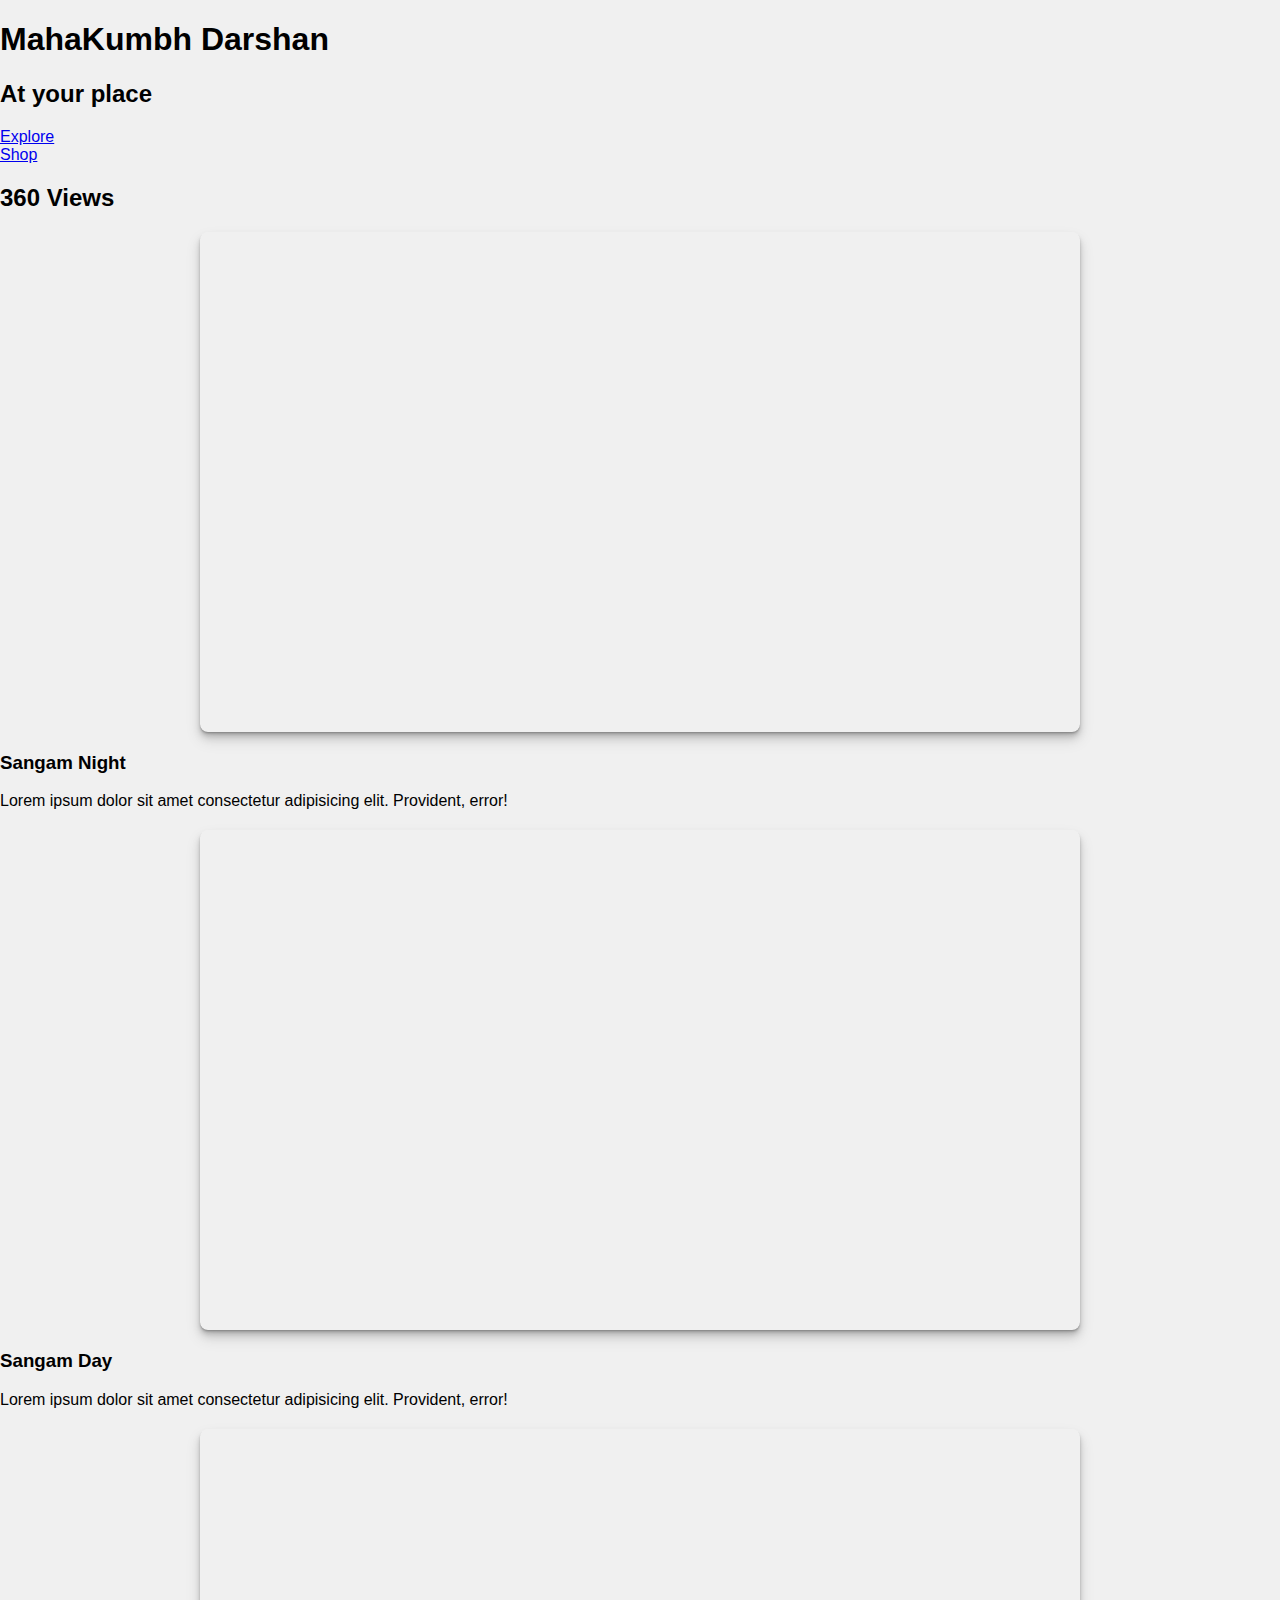
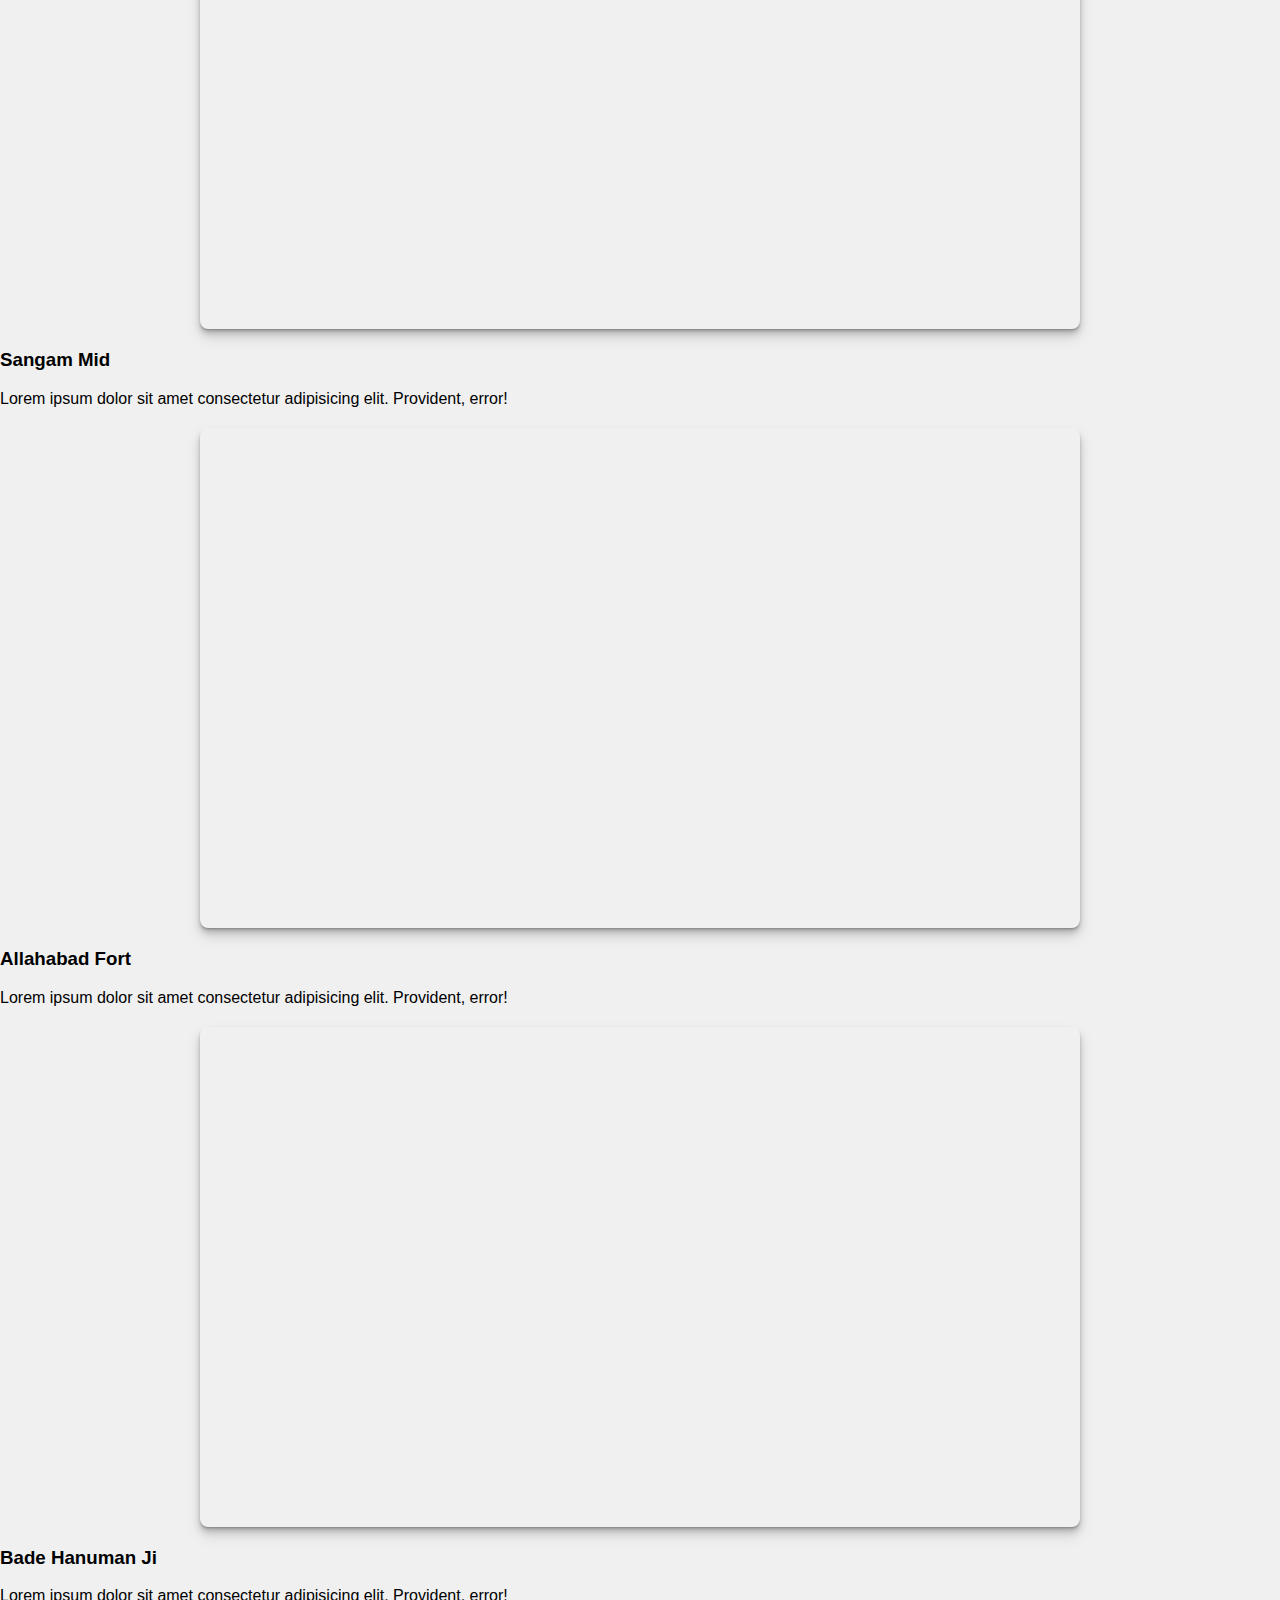
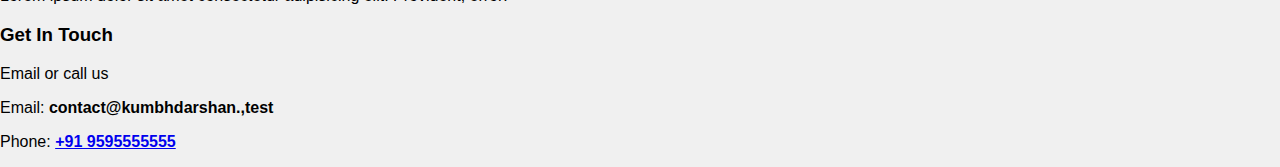
==== index.html @ 9cf2ee34 "Add files via upload" ====
<!DOCTYPE html>
<html lang="en">
<head>
    <meta charset="UTF-8">
    <meta name="viewport" content="width=device-width,
    initial-scale=1.0">
    <meta http-equiv="X-UA-Compatible" content="ie=edge">
    <link rel="stylesheet" href="style.css">
    <title>MahaKumbh 2025</title>
</head>

<body>
    <main>
        <!--Landing Area-->
        <div id="landing">
            <div id="landing-text">
                <div id="landing-text-inner">
                    <h1>MahaKumbh Darshan</h1>
                    <h2>At your place</h2>
                    <a href="#images" class="btn" id="view-work">
                        Explore
                    </a>
                    <br>
                    <a href="shop.html" class="btn" id="view-work">
                        Shop
                    </a>
                </div>
            </div>
            <div id="landing-image"></div>
        </div>
        <div id="images">
            <div id="header">
                <h2>360 Views</h2>
            </div>
            <iframe width="90%" height="500px" allowFullScreen="true" allow="accelerometer; magnetometer; gyroscope" style="display:block; margin:20px auto; border:0 none; max-width:880px;border-radius:8px; box-shadow: 0 1px 1px rgba(0,0,0,0.11),0 2px 2px rgba(0,0,0,0.11),0 4px 4px rgba(0,0,0,0.11),0 6px 8px rgba(0,0,0,0.11),0 8px 16px rgba(0,0,0,0.11);" src="https://panoraven.com/en/embed/jTrwweQgrR"></iframe>
            <div class="caption">
                <h3>Sangam Night</h3>
                <p>Lorem ipsum dolor sit amet consectetur adipisicing elit. Provident, error!</p>
            </div>
            <iframe width="90%" height="500px" allowFullScreen="true" allow="accelerometer; magnetometer; gyroscope" style="display:block; margin:20px auto; border:0 none; max-width:880px;border-radius:8px; box-shadow: 0 1px 1px rgba(0,0,0,0.11),0 2px 2px rgba(0,0,0,0.11),0 4px 4px rgba(0,0,0,0.11),0 6px 8px rgba(0,0,0,0.11),0 8px 16px rgba(0,0,0,0.11);" src="https://panoraven.com/en/embed/pdoMkIxcBQ"></iframe>
            <div class="caption">
                <h3>Sangam Day</h3>
                <p>Lorem ipsum dolor sit amet consectetur adipisicing elit. Provident, error!</p>
            </div>
            <iframe width="90%" height="500px" allowFullScreen="true" allow="accelerometer; magnetometer; gyroscope" style="display:block; margin:20px auto; border:0 none; max-width:880px;border-radius:8px; box-shadow: 0 1px 1px rgba(0,0,0,0.11),0 2px 2px rgba(0,0,0,0.11),0 4px 4px rgba(0,0,0,0.11),0 6px 8px rgba(0,0,0,0.11),0 8px 16px rgba(0,0,0,0.11);" src="https://panoraven.com/en/embed/nCECe2tk6h"></iframe>
            <div class="caption">
                <h3>Sangam Mid</h3>
                <p>Lorem ipsum dolor sit amet consectetur adipisicing elit. Provident, error!</p>
            </div>
            <iframe width="90%" height="500px" allowFullScreen="true" allow="accelerometer; magnetometer; gyroscope" style="display:block; margin:20px auto; border:0 none; max-width:880px;border-radius:8px; box-shadow: 0 1px 1px rgba(0,0,0,0.11),0 2px 2px rgba(0,0,0,0.11),0 4px 4px rgba(0,0,0,0.11),0 6px 8px rgba(0,0,0,0.11),0 8px 16px rgba(0,0,0,0.11);" src="https://panoraven.com/en/embed/bdlbmNGIVi"></iframe>
            <div class="caption">
                <h3>Allahabad Fort</h3>
                <p>Lorem ipsum dolor sit amet consectetur adipisicing elit. Provident, error!</p>
            </div>
            <iframe width="90%" height="500px" allowFullScreen="true" allow="accelerometer; magnetometer; gyroscope" style="display:block; margin:20px auto; border:0 none; max-width:880px;border-radius:8px; box-shadow: 0 1px 1px rgba(0,0,0,0.11),0 2px 2px rgba(0,0,0,0.11),0 4px 4px rgba(0,0,0,0.11),0 6px 8px rgba(0,0,0,0.11),0 8px 16px rgba(0,0,0,0.11);" src="https://panoraven.com/en/embed/jSOY382DZ3"></iframe>
            <div class="caption">
                <h3>Bade Hanuman Ji</h3>
                <p>Lorem ipsum dolor sit amet consectetur adipisicing elit. Provident, error!</p>
            </div>
        </div>
    </main>

    <footer>
        <h3>Get In Touch</h3>
        <p>Email or call us</p>
        <p>Email: <strong>contact@kumbhdarshan.,test</strong></p>
        <p>Phone:
            <a href="+91 9595555555">
                <strong>+91 9595555555</strong>
            </a>
        </p>
    </footer>

</body>
 
</html>
---- style.css ----
body {
    font-family: Arial, sans-serif;
    margin: 0;
    padding: 0;
    background-color: #f0f0f0;
  }
  
  .signup-container {
    display: flex;
    justify-content: center;
    align-items: center;
    height: 100vh;
  }
  
  .signup-form {
    background-color: #fff;
    padding: 20px;
    border-radius: 8px;
    box-shadow: 0 0 10px rgba(0, 0, 0, 0.1);
    width: 300px;
  }
  
  .signup-form h2 {
    text-align: center;
    margin-bottom: 20px;
  }
  
  .form-group {
    margin-bottom: 15px;
  }
  
  .form-group label {
    display: block;
    font-weight: bold;
  }
  
  .form-group input {
    width: 100%;
    padding: 8px;
    border: 1px solid #ccc;
    border-radius: 4px;
  }
  
  button {
    width: 100%;
    padding: 10px;
    background-color: #007bff;
    color: #fff;
    border: none;
    border-radius: 4px;
    cursor: pointer;
  }
  
  button:hover {
    background-color: #0056b3;
  }
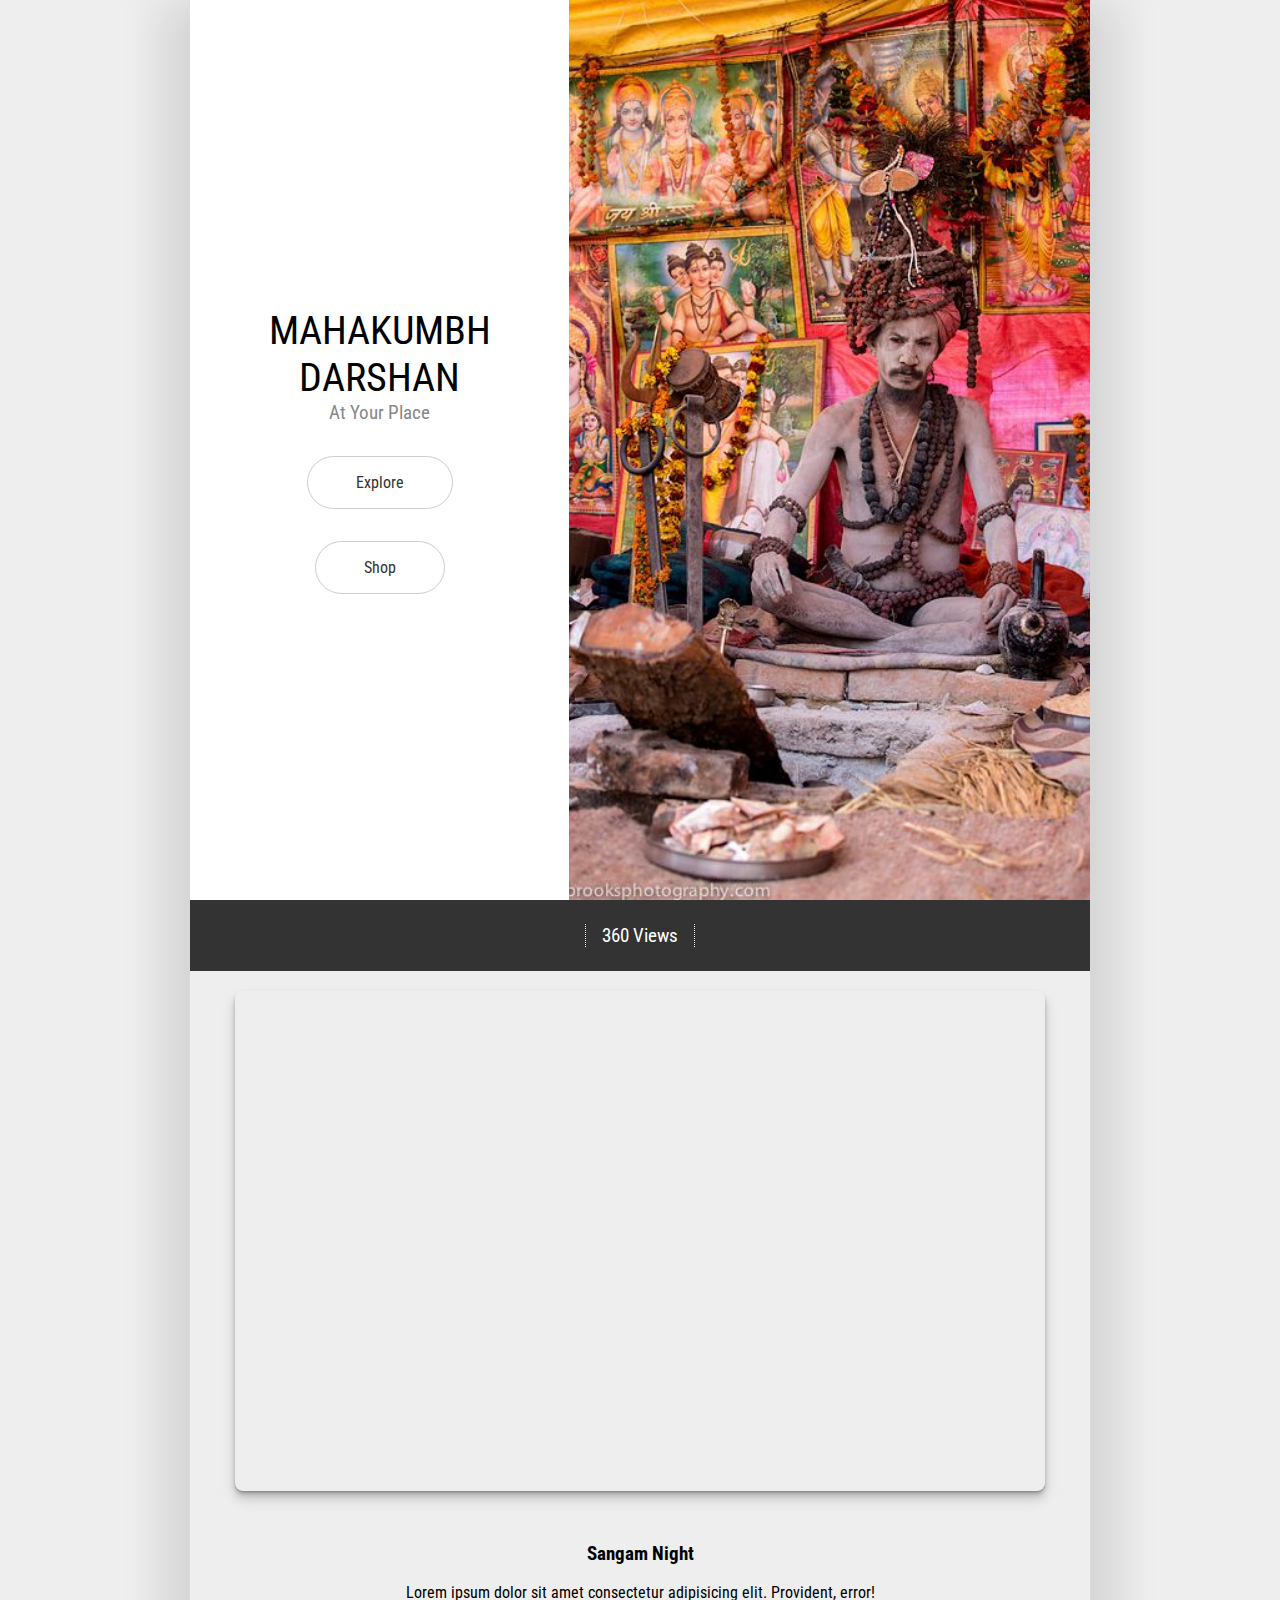
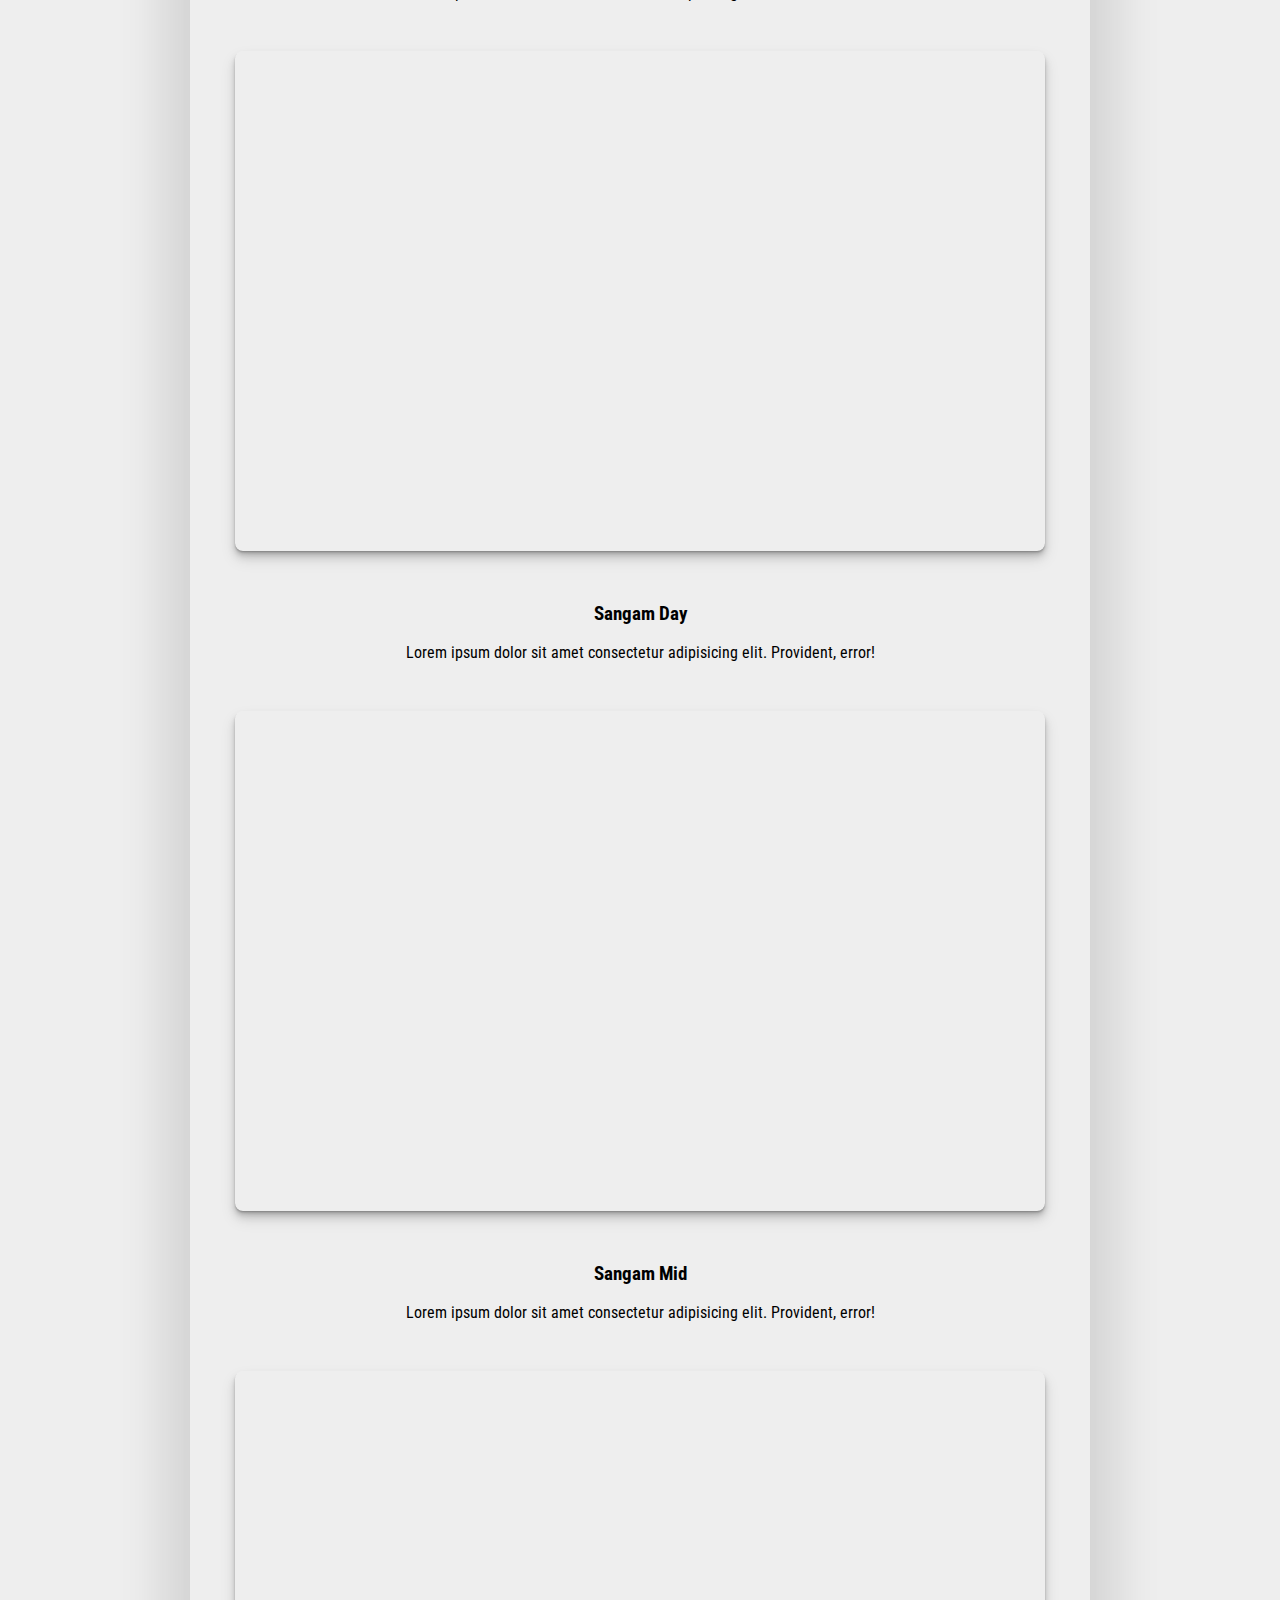
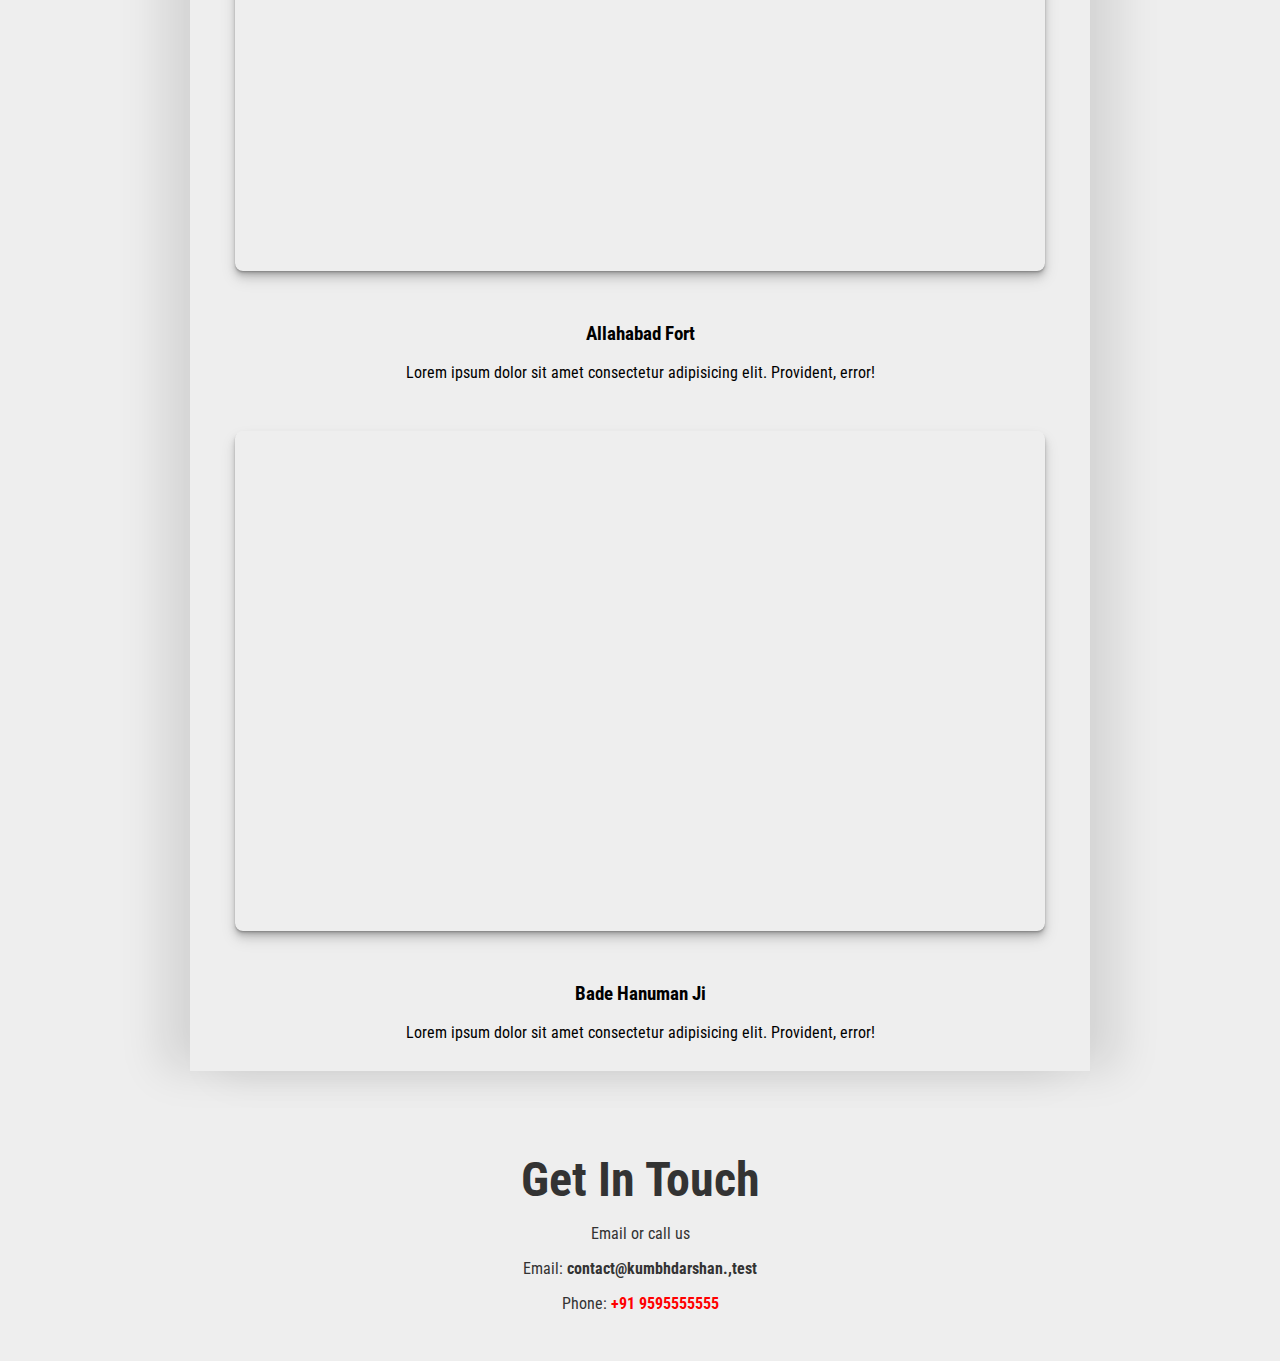
==== commit 236dcba7: "Update index.html" ====
--- a/index.html
+++ b/index.html
@@ -6,6 +6,7 @@
     initial-scale=1.0">
     <meta http-equiv="X-UA-Compatible" content="ie=edge">
     <link rel="stylesheet" href="style.css">
+    <link rel="stylesheet" href="stylemain.css">
     <title>MahaKumbh 2025</title>
 </head>
 
@@ -73,4 +74,4 @@
 
 </body>
  
-</html>+</html>
--- a/stylemain.css
+++ b/stylemain.css
@@ -0,0 +1,144 @@
+@import url('https://fonts.googleapis.com/css?family=Roboto+Condensed');
+
+html {
+    scroll-behavior: smooth;
+}
+
+body {
+    font-family: 'Roboto Condensed', sans-serif;
+    margin: 0;
+    background: #eee;
+    height: auto;
+}
+
+h1 {
+    font-weight: 400;
+    font-size: 2.5rem;
+    text-transform: uppercase;
+    margin: 0;
+}
+
+h2 {
+    font-weight: 400;
+    font-size: 1.2rem;
+    text-transform: capitalize;
+    margin: 0;
+}
+
+img {
+    display: block;
+    width: 100%;
+}
+
+main {
+    max-width: 900px;
+    margin: auto;
+    box-shadow: 30px 0px 40px rgba(0, 0, 0, 0.1), -30px 0px 40px rgba(0, 0, 0, 0.1)
+}
+
+#landing {
+    background: #fff;
+}
+
+#landing-text {
+    display: flex;
+    flex: 0 1 40vw;
+    height: 50vh;
+    justify-content: center;
+    align-items: center;
+    text-align: center;
+    padding-right: 1rem;
+    padding-left: 1rem;
+}
+
+#landing-text h2 {
+    color: #888;
+}
+
+#landing-image {
+    background: url(Abcd.jpeg);
+    background-position: center;
+    background-size: cover;
+    background-repeat: no-repeat;
+    height: 50vh;
+    flex: 0 1 60vw;
+    margin: 0;
+}
+
+.btn {
+    padding: 0.5rem 2rem;
+    border: 1px solid #ccc;
+    display: inline-block;
+    margin: 2rem 0 0;
+    border-radius: 50px;
+    text-decoration: none;
+    color: #333;
+    transition: background 500ms ease;
+}
+
+.btn:hover {
+    background: #f4f4f4;
+}
+
+#header {
+    padding: 1.5rem;
+    text-align: center;
+    background: #333;
+    color: #fff;
+}
+
+#header h2 {
+    border-left: 1px dotted #fff;
+    border-right: 1px dotted #fff;
+    display: inline-block;
+    padding-right: 1rem;
+    padding-left: 1rem;
+}
+
+.caption {
+    padding: 0.8rem;
+    text-align: center;
+}
+
+footer {
+    text-align: center;
+    padding: 2rem 1rem;
+    margin: auto;
+    color: #333;
+}
+
+footer h3 {
+    font-size: 3rem;
+    margin-bottom: 0;
+}
+
+footer p a {
+    text-decoration: none;
+    color: red;
+}
+
+/*Screen Sizes 500px +*/
+
+@media(min-width: 31.25rem) {
+    #landing {
+        display: flex;
+        height: 100%;
+    }
+
+    #landing-text {
+        height: 100vh;
+    }
+
+    #landing-image {
+        height: 100vh;
+    }
+}
+
+/*Screen Sizes 700px +*/
+
+@media(min-width: 43.75rem) {
+    .btn {
+        padding: 1rem 3rem;
+    }
+}
+
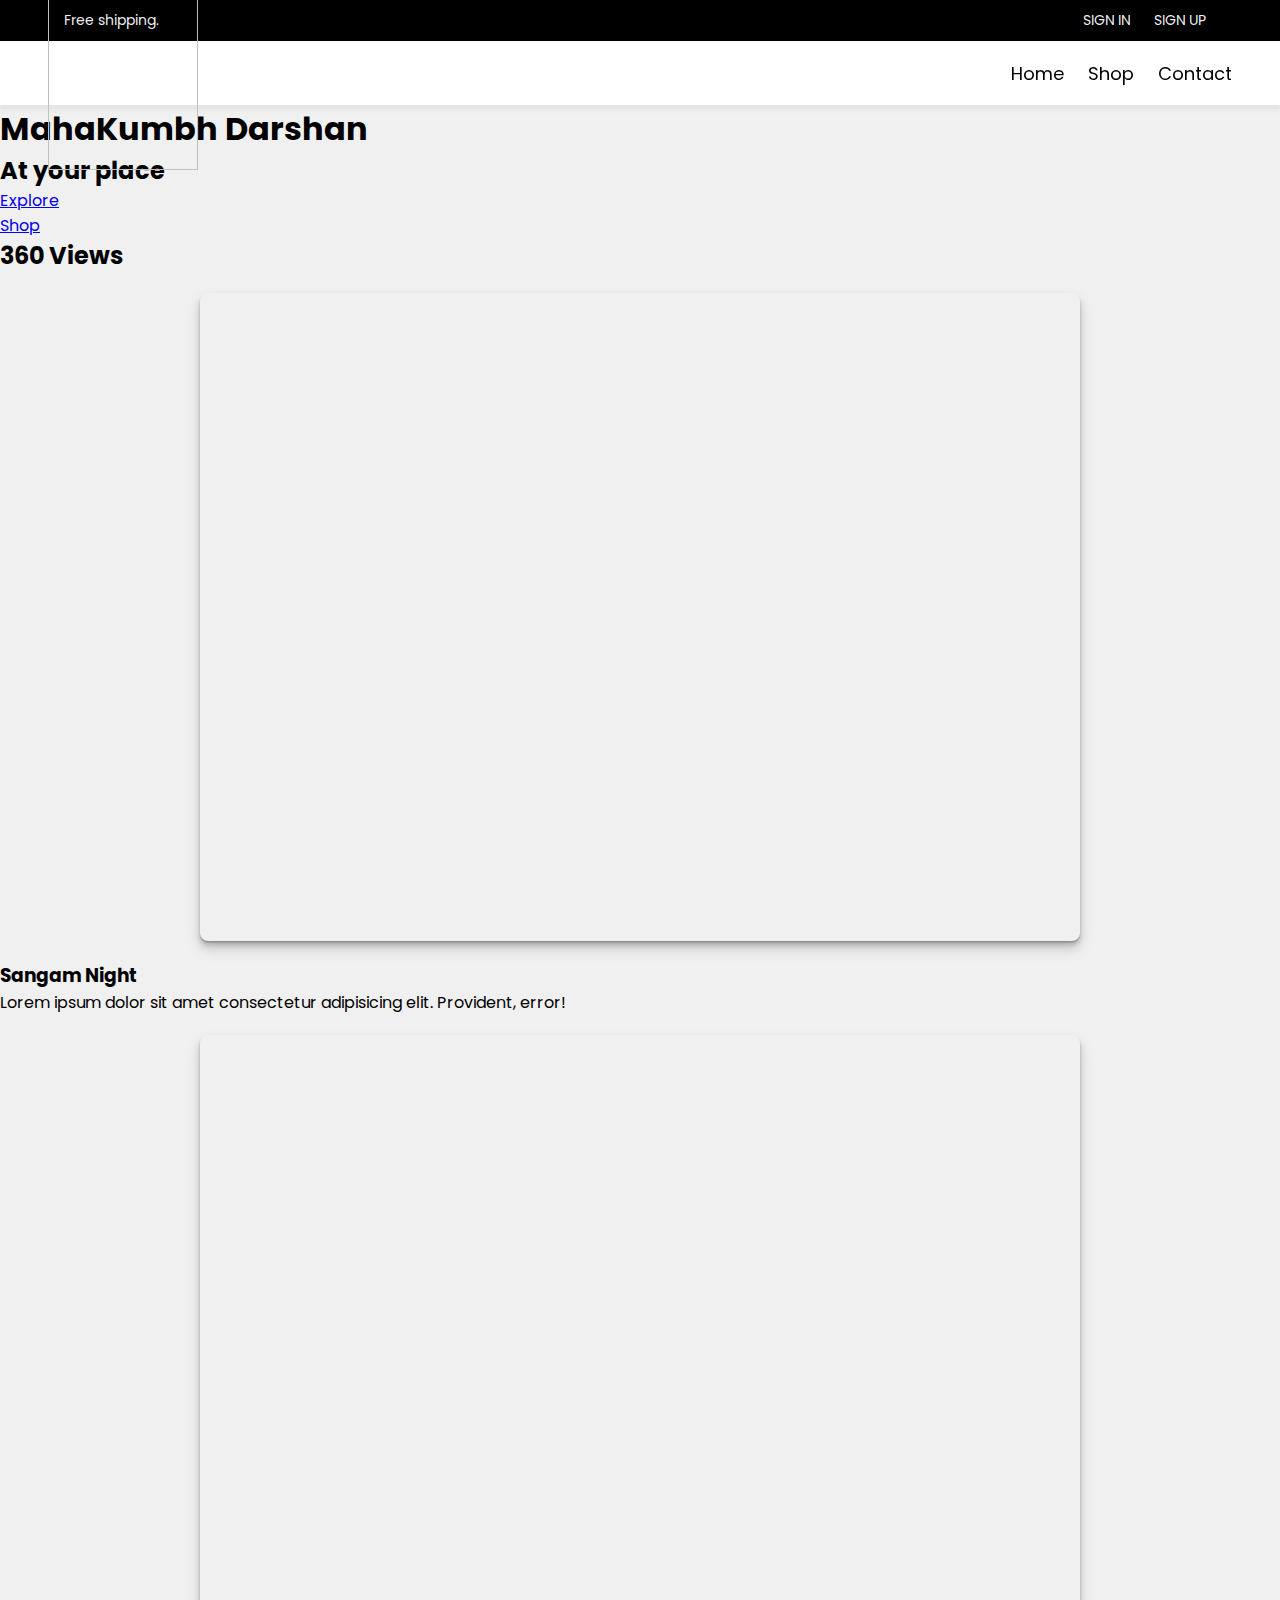
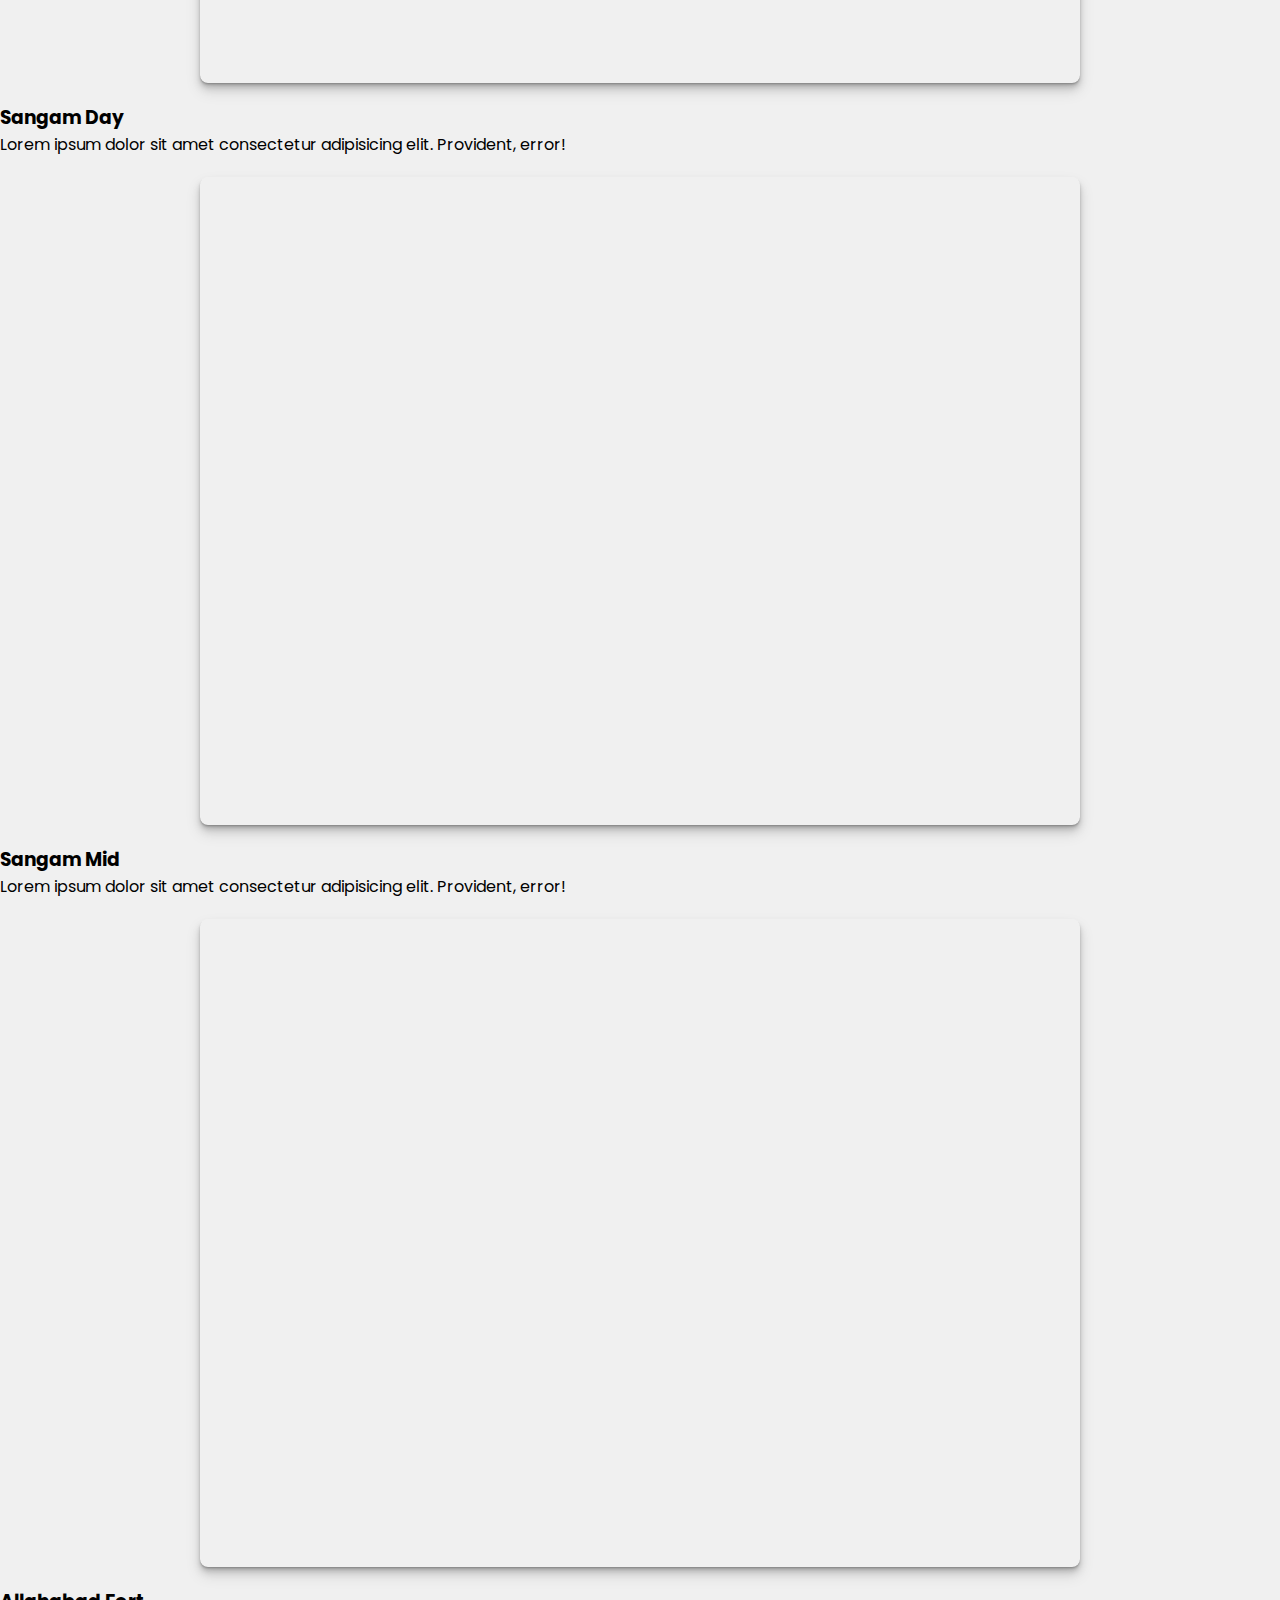
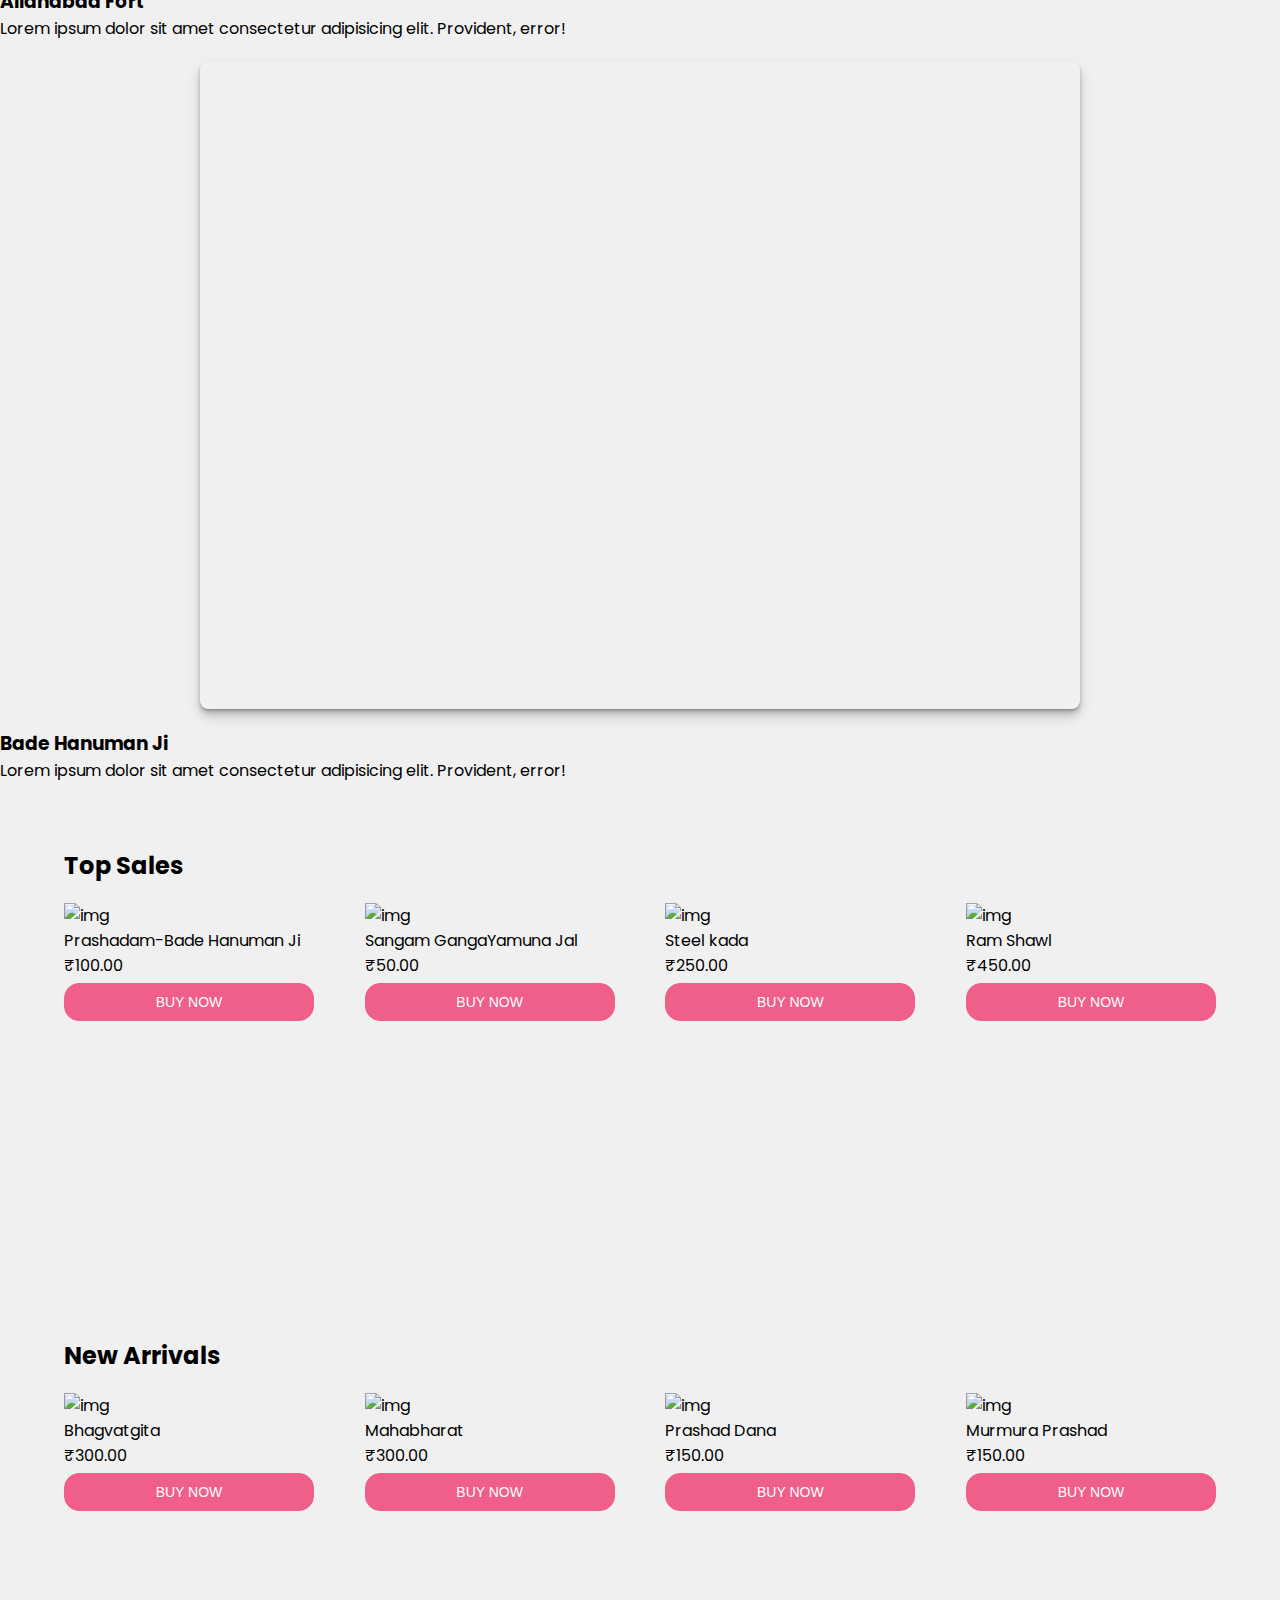
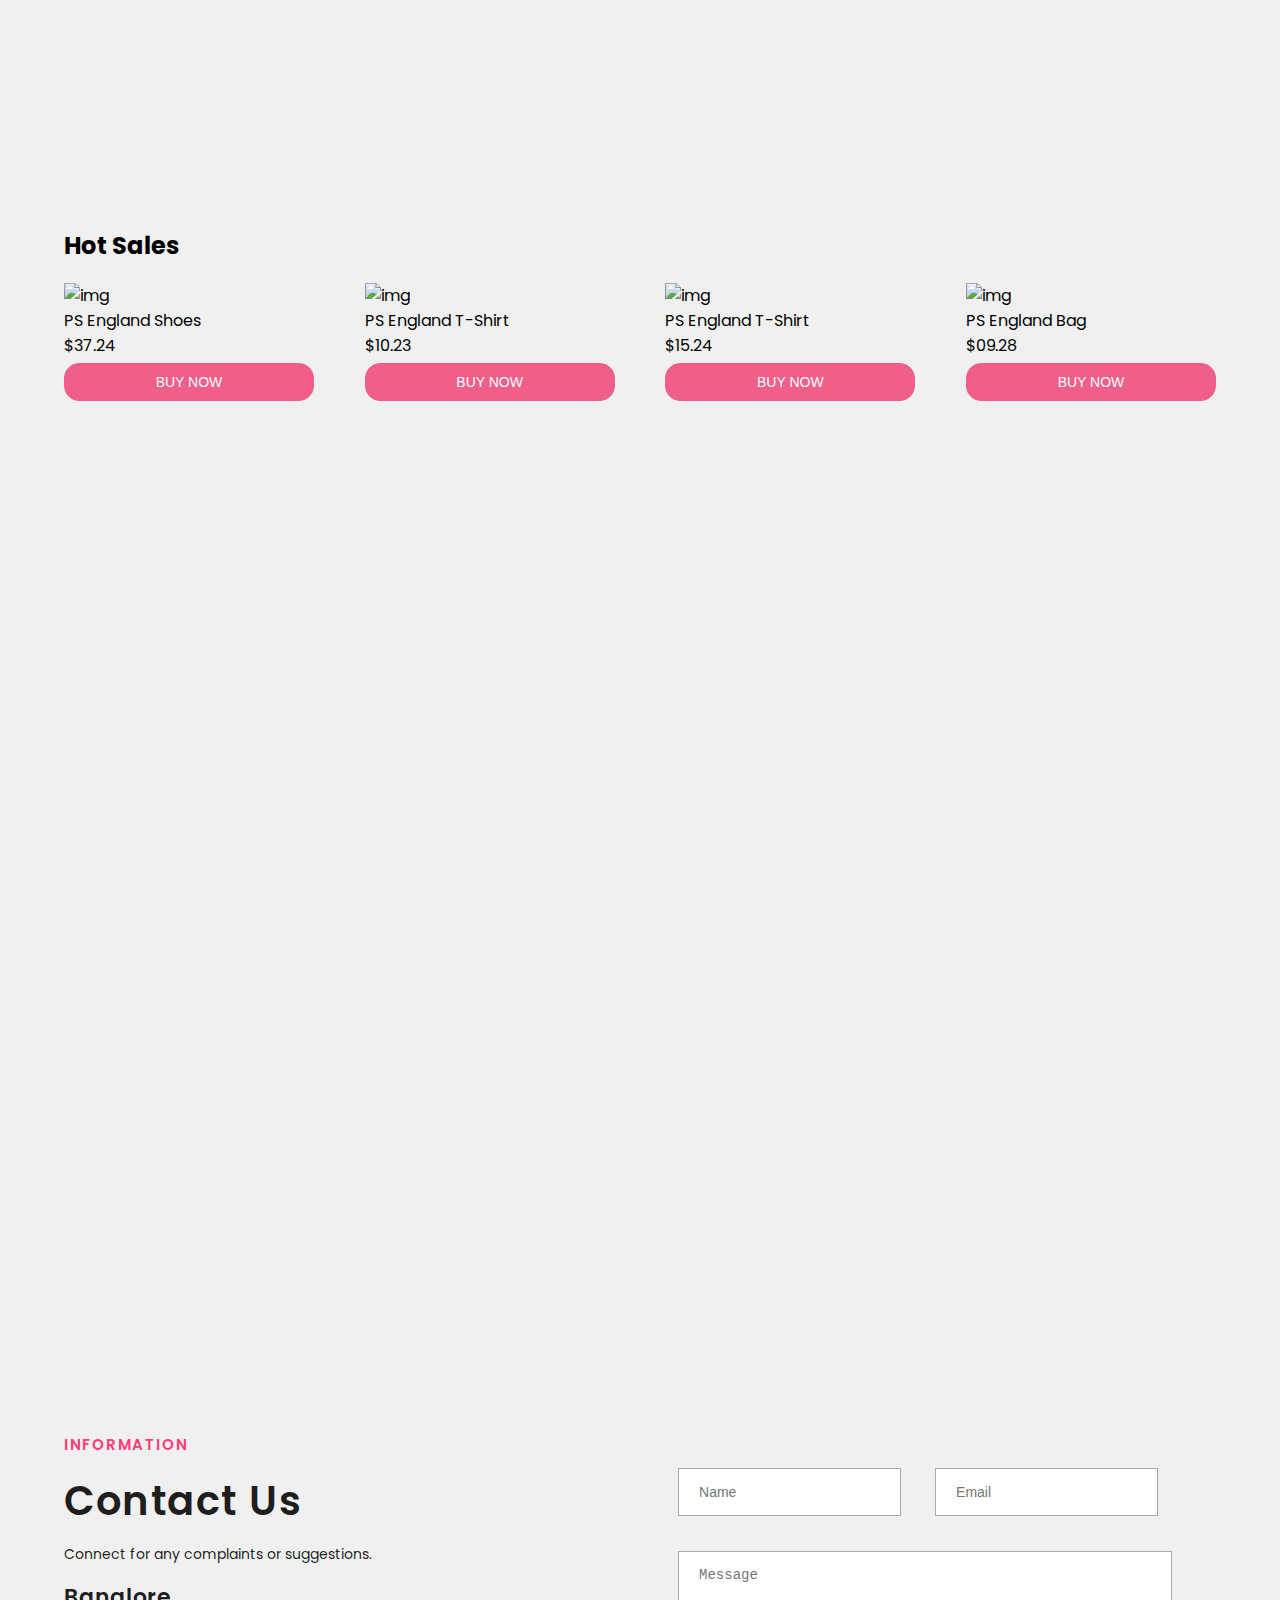
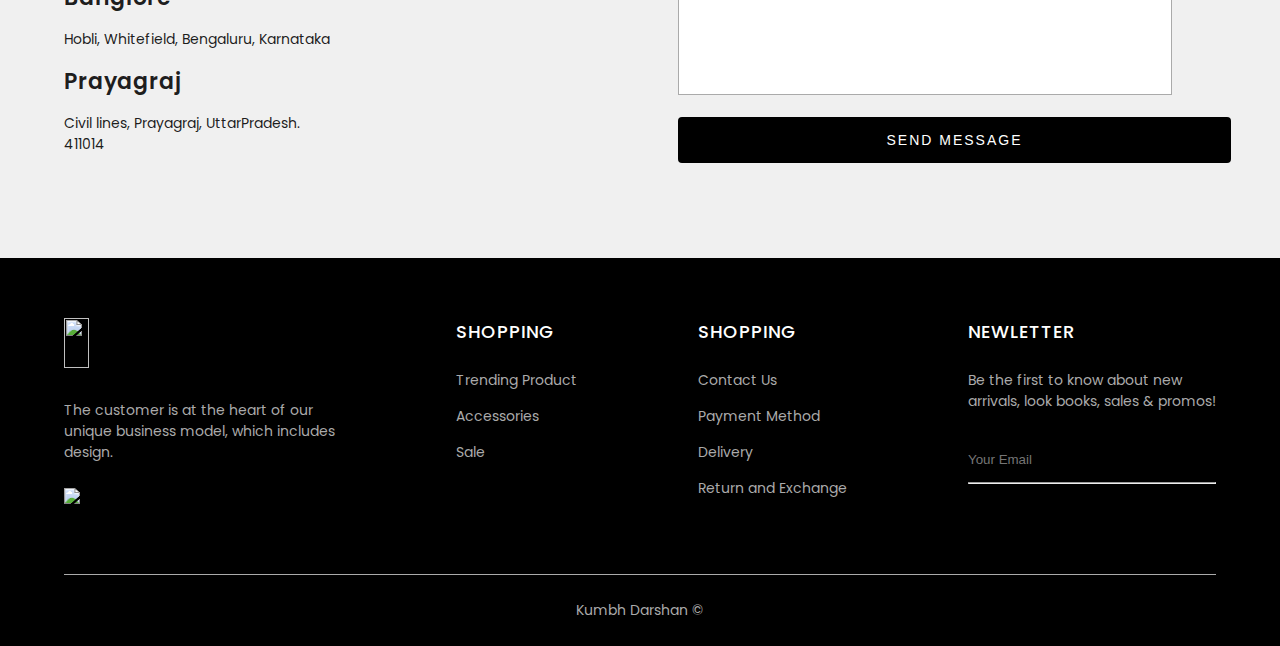
==== commit b0c54d6a: "Add files via upload" ====
--- a/index.html
+++ b/index.html
@@ -6,12 +6,41 @@
     initial-scale=1.0">
     <meta http-equiv="X-UA-Compatible" content="ie=edge">
     <link rel="stylesheet" href="style.css">
-    <link rel="stylesheet" href="stylemain.css">
-    <title>MahaKumbh 2025</title>
+    <link rel="stylesheet" href="style2.css">
+    <link rel="icon" type="image/x-icon" href="https://i.postimg.cc/wTLFw9wY/2018082199.jpg">
+    <title>Kumbh Darshan</title>
 </head>
-
 <body>
-    <main>
+    <section class=" top-txt ">
+        <div class="head container ">
+            <div class="head-txt ">
+                <p>Free shipping.</p>
+            </div>
+            <div class="sing_in_up ">
+                <a href="# ">SIGN IN</a>
+                <a href="# ">SIGN UP</a>
+            </div>
+        </div> 
+    </section>
+    <nav class="navbar">
+        <div class="navbar-container">
+            <input type="checkbox" name="" id="checkbox">
+            <div class="hamburger-lines">
+                <span class="line line1"></span>
+                <span class="line line2"></span>
+                <span class="line line3"></span>
+            </div>
+            <ul class="menu-items">
+                <li><a href="#home">Home</a></li>
+                <li><a href="#sellers">Shop</a></li>
+                <li><a href="#contact">Contact</a></li>
+            </ul>
+            <div class="logo">
+                <img src="https://i.postimg.cc/9QRdxgDv/logo-black.png" alt="" width="150" height="200">
+            </div>
+        </div>
+    </nav>
+    <section id="home">
         <!--Landing Area-->
         <div id="landing">
             <div id="landing-text">
@@ -22,7 +51,7 @@
                         Explore
                     </a>
                     <br>
-                    <a href="shop.html" class="btn" id="view-work">
+                    <a href="#sellers" class="btn" id="view-work">
                         Shop
                     </a>
                 </div>
@@ -60,18 +89,427 @@
             </div>
         </div>
     </main>
+    </section>
 
+    <!-- <section id="collection">
+        <div class="collections container">
+            <div class="content">
+                <img src="https://i.postimg.cc/Xqmwr12c/clothing.webp" alt="img" />
+                <div class="img-content">
+                    <p>Clothing Collections</p>
+                    <button><a href="#sellers">SHOP NOW</a></button>
+                </div>
+            </div>
+            <div class="content2">
+                <img src="https://i.postimg.cc/8CmBZH5N/shoes.webp" alt="img" />
+                <div class="img-content2">
+                    <p>Shoes Spring</p>
+                    <button><a href="#sellers">SHOP NOW</a></button>
+                </div>
+            </div>
+            <div class="content3">
+                <img src="https://i.postimg.cc/MHv7KJYp/access.webp" alt="img" />
+                <div class="img-content3">
+                    <p>Accessories</p>
+                    <button><a href="#sellers">SHOP NOW</a></button>
+                </div>
+            </div>
+        </div>
+    </section> -->
+    <section id="sellers">
+        <div class="seller container">
+            <h2>Top Sales</h2>
+            <div class="best-seller">
+                <div class="best-p1">
+                    <img src="https://i.postimg.cc/DznJ3xCj/Snapinsta-app-391632419-18304190548191734-3383432471472282059-n-1080.jpg" alt="img">
+                    <div class="best-p1-txt">
+                        <div class="name-of-p">
+                            <p>Prashadam-Bade Hanuman Ji</p>
+                        </div>
+                        <div class="rating">
+                            <i class='bx bxs-star'></i>
+                            <i class='bx bxs-star'></i>
+                            <i class='bx bxs-star'></i>
+                            <i class='bx bx-star'></i>
+                            <i class='bx bx-star'></i>
+                        </div>
+                        <div class="price">
+                            &#8377;100.00
+                            <div class="colors">
+                                <i class='bx bxs-circle red'></i>
+                                <i class='bx bxs-circle blue'></i>
+                                <i class='bx bxs-circle white'></i>
+                            </div>
+                        </div>
+                        <div class="buy-now">
+                            <button><a href="">Buy  Now</a></button>
+                        </div>
+                        <!-- <div class="add-cart">
+                            <button>Add To Cart</button>
+                        </div> -->
+                    </div>
+                </div>
+                <div class="best-p1">
+                    <img src="https://i.postimg.cc/PfYvq6JM/8shie-512.webp" alt="img">
+                    <div class="best-p1-txt">
+                        <div class="name-of-p">
+                            <p>Sangam GangaYamuna Jal</p>
+                        </div>
+                        <div class="rating">
+                            <i class='bx bxs-star'></i>
+                            <i class='bx bxs-star'></i>
+                            <i class='bx bx-star'></i>
+                            <i class='bx bx-star'></i>
+                            <i class='bx bx-star'></i>
+                        </div>
+                        <div class="price">
+                            &#8377;50.00
+                            <div class="colors">
+                                <i class='bx bxs-circle green'></i>
+                                <i class='bx bxs-circle grey'></i>
+                                <i class='bx bxs-circle brown'></i>
+                            </div>
+                        </div>
+                        <div class="buy-now">
+                            <button><a href="">Buy  Now</a></button>
+                        </div>
+                    </div>
+                </div>
+                <div class="best-p1">
+                    <img src="https://i.postimg.cc/7PTyk050/shopping.webp" alt="img">
+                    <div class="best-p1-txt">
+                        <div class="name-of-p">
+                            <p>Steel kada</p>
+                        </div>
+                        <div class="rating">
+                            <i class='bx bxs-star'></i>
+                            <i class='bx bxs-star'></i>
+                            <i class='bx bxs-star'></i>
+                            <i class='bx bxs-star'></i>
+                            <i class='bx bx-star'></i>
+                        </div>
+                        <div class="price">
+                            &#8377;250.00
+                            <div class="colors">
+                                <i class='bx bxs-circle brown'></i>
+                                <i class='bx bxs-circle green'></i>
+                                <i class='bx bxs-circle blue'></i>
+                            </div>
+                        </div>
+                        <div class="buy-now">
+                            <button><a href="">Buy  Now</a></button>
+                        </div>
+                    </div>
+                </div>
+                <div class="best-p1">
+                    <img src="https://i.postimg.cc/s2NDnzLr/shopping.webp" alt="img">
+                    <div class="best-p1-txt">
+                        <div class="name-of-p">
+                            <p>Ram Shawl</p>
+                        </div>
+                        <div class="rating">
+                            <i class='bx bxs-star'></i>
+                            <i class='bx bxs-star'></i>
+                            <i class='bx bxs-star'></i>
+                            <i class='bx bxs-star'></i>
+                            <i class='bx bxs-star'></i>
+                        </div>
+                        <div class="price">
+                            &#8377;450.00
+                            <div class="colors">
+                                <i class='bx bxs-circle red'></i>
+                                <i class='bx bxs-circle grey'></i>
+                                <i class='bx bxs-circle blue'></i>
+                            </div>
+                        </div>
+                        <div class="buy-now">
+                            <button><a href="">Buy  Now</a></button>
+                        </div>
+                    </div>
+                </div>
+            </div>
+        </div>
+        <div class="seller container">
+            <h2>New Arrivals</h2>
+            <div class="best-seller">
+                <div class="best-p1">
+                    <img src="https://i.postimg.cc/GmBqVJ7s/shopping.webp" alt="img">
+                    <div class="best-p1-txt">
+                        <div class="name-of-p">
+                            <p>Bhagvatgita</p>
+                        </div>
+                        <div class="rating">
+                            <i class='bx bxs-star'></i>
+                            <i class='bx bxs-star'></i>
+                            <i class='bx bxs-star'></i>
+                            <i class='bx bxs-star'></i>
+                            <i class='bx bxs-star'></i>
+                        </div>
+                        <div class="price">
+                            &#8377;300.00
+                            <div class="colors">
+                                <i class='bx bxs-circle blank'></i>
+                                <i class='bx bxs-circle blue'></i>
+                                <i class='bx bxs-circle brown'></i>
+                            </div>
+                        </div>
+                        <div class="buy-now">
+                            <button><a href="">Buy  Now</a></button>
+                        </div>
+                    </div>
+                </div>
+                <div class="best-p1">
+                    <img src="https://i.postimg.cc/43QtSYg9/shopping.webp" alt="img">
+                    <div class="best-p1-txt">
+                        <div class="name-of-p">
+                            <p>Mahabharat</p>
+                        </div>
+                        <div class="rating">
+                            <i class='bx bxs-star'></i>
+                            <i class='bx bx-star'></i>
+                            <i class='bx bx-star'></i>
+                            <i class='bx bx-star'></i>
+                            <i class='bx bx-star'></i>
+                        </div>
+                        <div class="price">
+                            &#8377;300.00
+                            <div class="colors">
+                                <i class='bx bxs-circle brown'></i>
+                                <i class='bx bxs-circle red'></i>
+                                <i class='bx bxs-circle green'></i>
+                            </div>
+                        </div>
+                        <div class="buy-now">
+                            <button><a href="">Buy  Now</a></button>
+                        </div>
+                    </div>
+                </div>
+                <div class="best-p1">
+                    <img src="https://i.postimg.cc/wjL9XPKW/shopping.webp" alt="img">
+                    <div class="best-p1-txt">
+                        <div class="name-of-p">
+                            <p>Prashad Dana</p>
+                        </div>
+                        <div class="rating">
+                            <i class='bx bxs-star'></i>
+                            <i class='bx bxs-star'></i>
+                            <i class='bx bxs-star'></i>
+                            <i class='bx bxs-star'></i>
+                            <i class='bx bxs-star'></i>
+                        </div>
+                        <div class="price">
+                            &#8377;150.00
+                            <div class="colors">
+                                <i class='bx bxs-circle grey'></i>
+                                <i class='bx bxs-circle blank'></i>
+                                <i class='bx bxs-circle blank'></i>
+                            </div>
+                        </div>
+                        <div class="buy-now">
+                            <button><a href="">Buy  Now</a></button>
+                        </div>
+                    </div>
+                </div>
+                <div class="best-p1">
+                    <img src="https://i.postimg.cc/MZtGrgFX/shopping.webp" alt="img">
+                    <div class="best-p1-txt">
+                        <div class="name-of-p">
+                            <p>Murmura Prashad</p>
+                        </div>
+                        <div class="rating">
+                            <i class='bx bxs-star'></i>
+                            <i class='bx bxs-star'></i>
+                            <i class='bx bxs-star'></i>
+                            <i class='bx bxs-star'></i>
+                            <i class='bx bxs-star'></i>
+                        </div>
+                        <div class="price">
+                            &#8377;150.00
+                            <div class="colors">
+                                <i class='bx bxs-circle grey'></i>
+                                <i class='bx bxs-circle red'></i>
+                                <i class='bx bxs-circle blue'></i>
+                            </div>
+                        </div>
+                        <div class="buy-now">
+                            <button><a href="">Buy  Now</a></button>
+                        </div>
+                    </div>
+                </div>
+            </div>
+        </div>
+        <div class="seller container">
+            <h2>Hot Sales</h2>
+            <div class="best-seller">
+                <div class="best-p1">
+                    <img src="https://i.postimg.cc/jS7pSQLf/na4.png" alt="img">
+                    <div class="best-p1-txt">
+                        <div class="name-of-p">
+                            <p>PS England Shoes</p>
+                        </div>
+                        <div class="rating">
+                            <i class='bx bxs-star'></i>
+                            <i class='bx bxs-star'></i>
+                            <i class='bx bxs-star'></i>
+                            <i class='bx bxs-star'></i>
+                            <i class='bx bxs-star'></i>
+                        </div>
+                        <div class="price">
+                            &dollar;37.24
+                            <div class="colors">
+                                <i class='bx bxs-circle grey'></i>
+                                <i class='bx bxs-circle black'></i>
+                                <i class='bx bxs-circle blue'></i>
+                            </div>
+                        </div>
+                        <div class="buy-now">
+                            <button><a href="">Buy  Now</a></button>
+                        </div>
+                    </div>
+                </div>
+                <div class="best-p1">
+                    <img src="https://i.postimg.cc/fbnB2yfj/na1.png" alt="img">
+                    <div class="best-p1-txt">
+                        <div class="name-of-p">
+                            <p>PS England T-Shirt</p>
+                        </div>
+                        <div class="rating">
+                            <i class='bx bxs-star'></i>
+                            <i class='bx bxs-star'></i>
+                            <i class='bx bxs-star'></i>
+                            <i class='bx bxs-star'></i>
+                            <i class='bx bxs-star'></i>
+                        </div>
+                        <div class="price">
+                            &dollar;10.23
+                            <div class="colors">
+                                <i class='bx bxs-circle blank'></i>
+                                <i class='bx bxs-circle blue'></i>
+                                <i class='bx bxs-circle brown'></i>
+                            </div>
+                        </div>
+                        <div class="buy-now">
+                            <button><a href="">Buy  Now</a></button>
+                        </div>
+                    </div>
+                </div>
+                <div class="best-p1">
+                    <img src="https://i.postimg.cc/RhVP7YQk/hs1.png" alt="img">
+                    <div class="best-p1-txt">
+                        <div class="name-of-p">
+                            <p>PS England T-Shirt</p>
+                        </div>
+                        <div class="rating">
+                            <i class='bx bxs-star'></i>
+                            <i class='bx bxs-star'></i>
+                            <i class='bx bxs-star'></i>
+                            <i class='bx bxs-star'></i>
+                            <i class='bx bxs-star'></i>
+                        </div>
+                        <div class="price">
+                            &dollar;15.24
+                            <div class="colors">
+                                <i class='bx bxs-circle blank'></i>
+                                <i class='bx bxs-circle red'></i>
+                                <i class='bx bxs-circle blue'></i>
+                            </div>
+                        </div>
+                        <div class="buy-now">
+                            <button><a href="">Buy  Now</a></button>
+                        </div>
+                    </div>
+                </div>
+                <div class="best-p1">
+                    <img src="https://i.postimg.cc/zD02zJq8/na2.png" alt="img">
+                    <div class="best-p1-txt">
+                        <div class="name-of-p">
+                            <p>PS England Bag</p>
+                        </div>
+                        <div class="rating">
+                            <i class='bx bxs-star'></i>
+                            <i class='bx bx-star'></i>
+                            <i class='bx bx-star'></i>
+                            <i class='bx bx-star'></i>
+                            <i class='bx bx-star'></i>
+                        </div>
+                        <div class="price">
+                            &dollar;09.28
+                            <div class="colors">
+                                <i class='bx bxs-circle blank'></i>
+                                <i class='bx bxs-circle grey'></i>
+                                <i class='bx bxs-circle brown'></i>
+                            </div>
+                        </div>
+                        <div class="buy-now">
+                            <button><a href="">Buy  Now</a></button>
+                        </div>
+                    </div>
+                </div>
+            </div>
+        </div>
+    </section>
+    <section id="contact">
+        <div class="contact container">
+        <div class="map">
+            <iframe src="https://www.google.com/maps/embed?pb=!1m18!1m12!1m3!1d28827.84827172001!2d81.8606755813687!3d25.42217666424505!2m3!1f0!2f0!3f0!3m2!1i1024!2i768!4f13.1!3m3!1m2!1s0x399acad16d98ab95%3A0x43d73eb6d5b82c5!2sTriveni%20Sangam%2C%20Prayagraj!5e0!3m2!1sen!2sin!4v1706983134924!5m2!1sen!2sin" width="600" height="450" style="border:0;" allowfullscreen="" loading="lazy" referrerpolicy="no-referrer-when-downgrade"></iframe>
+        </div>
+        <form action="https://formspree.io/f/xzbowpjq" method="POST">
+            <div class="form">
+                <div class="form-txt">
+                    <h4>INFORMATION</h4>
+                    <h1>Contact Us</h1>
+                    <span>Connect for any complaints or suggestions.</span>
+                    <h3>Banglore</h3>
+                    <p>Hobli, Whitefield, Bengaluru, Karnataka</p>
+                    <h3>Prayagraj</h3>
+                    <p>Civil lines, Prayagraj, UttarPradesh.<br>411014</p>
+                </div>
+                <div class="form-details">
+                    <input type="text" name="name" id="name" placeholder="Name" required>
+                    <input type="email" name="email" id="email" placeholder="Email" required>
+                    <textarea name="message" id="message" cols="52" rows="7" placeholder="Message" required></textarea>
+                    <button>SEND MESSAGE</button>
+                </div>
+            </div>
+        </form>
+    </div>
+    </section>
     <footer>
-        <h3>Get In Touch</h3>
-        <p>Email or call us</p>
-        <p>Email: <strong>contact@kumbhdarshan.,test</strong></p>
-        <p>Phone:
-            <a href="+91 9595555555">
-                <strong>+91 9595555555</strong>
-            </a>
-        </p>
+        <div class="footer-container container">
+            <div class="content_1">
+                <img src="https://i.postimg.cc/CKtrdnWq/logo-white-2.png" alt="" width="25" height="50">
+                <p>The customer is at the heart of our<br>unique business model, which includes<br>design.</p>
+                <img src="https://i.postimg.cc/Nj9dgJ98/cards.png" alt="cards">
+            </div>
+            <div class="content_2">
+                <h4>SHOPPING</h4>
+                <a href="#sellers">Trending Product</a>
+                <a href="#sellers">Accessories</a>
+                <a href="#sellers">Sale</a>
+            </div>
+            <div class="content_3">
+                <h4>SHOPPING</h4>
+                <a href="./contact.html">Contact Us</a>
+                <a href="" target="_blank">Payment Method</a>
+                <a href="" target="_blank">Delivery</a>
+                <a href="" target="_blank">Return and Exchange</a>
+            </div>
+            <div class="content_4">
+                <h4>NEWLETTER</h4>
+                <p>Be the first to know about new<br>arrivals, look books, sales & promos!</p>
+                <div class="f-mail">
+                    <input type="email" placeholder="Your Email">
+                    <i class='bx bx-envelope'></i>
+                </div>
+                <hr>
+            </div>
+        </div>
+        <div class="f-design">
+            <div class="f-design-txt container">
+                <p>Kumbh Darshan ©</p>
+            </div>
+        </div>
     </footer>
-
+    
 </body>
- 
-</html>
+</html>--- a/style2.css
+++ b/style2.css
@@ -0,0 +1,1070 @@
+@import url("https://fonts.googleapis.com/css2?family=Poppins:ital,wght@0,100;0,200;0,300;0,400;0,500;0,600;0,700;0,800;0,900;1,100;1,200;1,300;1,400;1,500;1,600;1,700;1,800;1,900&display=swap");
+* {
+    margin: 0;
+    padding: 0;
+    box-sizing: border-box;
+}
+
+body {
+    font-family: "Poppins", sans-serif;
+}
+
+.container {
+    max-width: 1200px;
+    width: 90%;
+    margin: 0 auto;
+}
+
+
+/* //........top text ........// */
+
+:root {
+    /* //....... Color ........// */
+    --primary-color: #ff3c78;
+    --light-black: rgba(0, 0, 0, 0.89);
+    --black: #000;
+    --white: #fff;
+    --grey: #aaa;
+}
+
+
+/* //........top text ........// */
+
+.top-txt {
+    background-color: var(--black);
+}
+
+.head {
+    display: flex;
+    justify-content: space-between;
+    color: rgba(255, 255, 255, 0.945);
+    padding: 10px 0;
+    font-size: 14px;
+}
+
+.head a {
+    text-decoration: none;
+    color: rgba(255, 255, 255, 0.945);
+    margin: 0 10px;
+}
+
+
+/* //........ Navbar ........// */
+
+.navbar input[type="checkbox"],
+.navbar .hamburger-lines {
+    display: none;
+}
+
+.navbar {
+    box-shadow: 0 5px 4px rgb(146 161 176 / 15%);
+    position: sticky;
+    top: 0;
+    background: var(--white);
+    color: var(--black);
+    z-index: 100;
+}
+
+.navbar-container {
+    display: flex;
+    justify-content: space-between;
+    align-items: center;
+    height: 64px;
+}
+
+.navbar img {
+    margin-left: 3rem;
+}
+
+.menu-items {
+    order: 2;
+    display: flex;
+    margin-right: 3rem;
+}
+
+.menu-items li {
+    list-style: none;
+    margin-left: 1.5rem;
+    font-size: 1.2rem;
+}
+
+.navbar-container ul a {
+    text-decoration: none;
+    color: var(--black);
+    font-size: 18px;
+    position: relative;
+}
+
+.navbar-container ul a:after {
+    content: "";
+    position: absolute;
+    background: var(--primary-color);
+    height: 3px;
+    width: 0;
+    left: 0;
+    bottom: -10px;
+    transition: 0.3s;
+}
+
+.navbar-container ul a:hover:after {
+    width: 100%;
+}
+
+@media (max-width: 768px) {
+    .navbar {
+        opacity: 0.95;
+    }
+    .navbar-container input[type="checkbox"],
+    .navbar-container .hamburger-lines {
+        display: block;
+    }
+    .navbar-container {
+        display: block;
+        position: relative;
+        height: 64px;
+    }
+    .navbar-container input[type="checkbox"] {
+        position: absolute;
+        display: block;
+        height: 32px;
+        width: 30px;
+        top: 20px;
+        left: 20px;
+        z-index: 5;
+        opacity: 0;
+        cursor: pointer;
+    }
+    .navbar-container .hamburger-lines {
+        display: block;
+        height: 28px;
+        width: 35px;
+        position: absolute;
+        top: 20px;
+        left: 20px;
+        z-index: 2;
+        display: flex;
+        flex-direction: column;
+        justify-content: space-between;
+    }
+    .navbar-container .hamburger-lines .line {
+        display: block;
+        height: 4px;
+        width: 100%;
+        border-radius: 10px;
+        background: #333;
+    }
+    .navbar-container .hamburger-lines .line1 {
+        transform-origin: 0% 0%;
+        transition: transform 0.3s ease-in-out;
+    }
+    .navbar-container .hamburger-lines .line2 {
+        transition: transform 0.2s ease-in-out;
+    }
+    .navbar-container .hamburger-lines .line3 {
+        transform-origin: 0% 100%;
+        transition: transform 0.3s ease-in-out;
+    }
+    .navbar .menu-items {
+        padding-top: 100px;
+        background: #fff;
+        height: 100vh;
+        max-width: 100%;
+        transform: translate(-150%);
+        display: flex;
+        flex-direction: column;
+        /* margin-left: -40px;
+        padding-left: 40px; */
+        text-align: center;
+        transition: transform 0.5s ease-in-out;
+        /* box-shadow: 5px 0px 10px 0px #aaa; */
+        overflow: scroll;
+    }
+    .navbar .menu-items li {
+        margin-bottom: 2rem;
+        font-size: 1.1rem;
+        font-weight: 500;
+    }
+    .menu-items li,
+    .navbar img {
+        margin: 0;
+    }
+    .navbar .menu-items li:nth-child(1) {
+        margin-top: 1.5rem;
+    }
+    .navbar-container .logo img {
+        position: absolute;
+        top: 10px;
+        right: 15px;
+        margin-top: 8px;
+    }
+    .navbar-container input[type="checkbox"]:checked~.menu-items {
+        transform: translateX(0);
+    }
+    .navbar-container input[type="checkbox"]:checked~.hamburger-lines .line1 {
+        transform: rotate(45deg);
+    }
+    .navbar-container input[type="checkbox"]:checked~.hamburger-lines .line2 {
+        transform: scaleY(0);
+    }
+    .navbar-container input[type="checkbox"]:checked~.hamburger-lines .line3 {
+        transform: rotate(-45deg);
+    }
+    .navbar-container input[type="checkbox"]:checked~.home_page img {
+        display: none;
+        background: #fff;
+    }
+}
+
+@media (max-width: 500px) {
+    .navbar-container input[type="checkbox"]:checked~.navbar-container img {
+        display: none;
+    }
+}
+
+
+/* //........ Home ........// */
+
+.home_page img {
+    height: auto;
+    width: 100%;
+    background-position: center;
+    position: relative;
+    background-size: center;
+    -webkit-background-size: cover;
+    -moz-background-size: cover;
+    -o-background-size: cover;
+}
+
+.home_txt {
+    position: absolute;
+    top: 37%;
+    left: 5%;
+}
+
+.home_txt p {
+    color: var(--primary-color);
+    font-weight: 600;
+    padding-bottom: 20px;
+    letter-spacing: 1.5px;
+}
+
+.home_txt h2 {
+    font-size: 2.6rem;
+    font-weight: 500;
+    line-height: 53px;
+    letter-spacing: 3px;
+    font-weight: 600;
+    color: var(--light-black);
+}
+
+.home_txt .home_label p {
+    color: grey;
+    font-size: 14px;
+    padding-top: 10px;
+}
+
+.home_txt a {
+    text-decoration: none;
+    color: var(--white);
+}
+
+.home_txt button {
+    background-color: var(--black);
+    color: var(--white);
+    border: none;
+    padding: 15px 30px;
+    font-size: 14px;
+    letter-spacing: 2px;
+    display: flex;
+    justify-content: center;
+    align-items: center;
+    margin-bottom: 30px;
+    cursor: pointer;
+}
+
+.home_txt .bx-right-arrow-alt {
+    font-size: 25px;
+    padding-left: 5px;
+}
+
+.home_txt .home_social_icons a {
+    text-decoration: none;
+    color: var(--light-black);
+    margin-right: 15px;
+    font-size: 18px;
+}
+
+
+/* //........ Collections ........// */
+
+.collections {
+    display: flex;
+    justify-content: center;
+    flex-wrap: wrap;
+    margin-top: 65px;
+}
+
+.content {
+    width: 330px;
+    margin: 20px;
+    position: relative;
+}
+
+.content::after {
+    content: "";
+    position: absolute;
+    top: 0;
+    left: 0%;
+    width: 100%;
+    height: 100%;
+    background: rgba(0, 0, 0, 0.871);
+    z-index: 2;
+    opacity: 0;
+}
+
+.content:hover::after {
+    opacity: 1;
+}
+
+.content img {
+    width: 100%;
+    height: 300px;
+    box-shadow: 0 14px 28px rgba(0, 0, 0, 0.25), 0 10px 10px rgba(0, 0, 0, 0.22);
+}
+
+.img-content {
+    position: absolute;
+    top: 70%;
+    left: 50%;
+    transform: translate(-50%, -50%);
+    transition: all 0.3s ease-in-out;
+    color: var(--white);
+    text-align: center;
+    font-size: 2.2rem;
+    font-weight: bolder;
+    z-index: 5;
+    opacity: 0;
+}
+
+.img-content p {
+    font-size: 1.6rem;
+}
+
+.img-content button {
+    border: none;
+    background-color: var(--primary-color);
+    color: var(--white);
+    border-radius: 10px;
+    padding: 10px;
+}
+
+.img-content a {
+    text-decoration: none;
+    font-size: 1.1rem;
+    color: #fff;
+    transition: 0.3s;
+}
+
+.img-content button:hover {
+    background: var(--white);
+    color: var(--primary-color);
+}
+
+.img-content button:hover~.img-content a {
+    color: var(--primary-color);
+}
+
+.img-content a:hover {
+    color: var(--primary-color);
+}
+
+.content:hover .img-content {
+    opacity: 1;
+    top: 50%;
+}
+
+
+/* //........ Content 2 ........// */
+
+.content2 {
+    width: 330px;
+    margin: 20px;
+    position: relative;
+}
+
+.content2::after {
+    content: "";
+    position: absolute;
+    top: 0;
+    left: 0%;
+    width: 100%;
+    height: 100%;
+    background: rgba(0, 0, 0, 0.871);
+    z-index: 2;
+    opacity: 0;
+}
+
+.content2:hover::after {
+    opacity: 1;
+}
+
+.content2 img {
+    width: 100%;
+    height: 300px;
+    box-shadow: 0 14px 28px rgba(0, 0, 0, 0.25), 0 10px 10px rgba(0, 0, 0, 0.22);
+}
+
+.img-content2 {
+    position: absolute;
+    top: 70%;
+    left: 50%;
+    transform: translate(-50%, -50%);
+    transition: all 0.3s ease-in-out;
+    color: var(--white);
+    text-align: center;
+    font-size: 2.2rem;
+    font-weight: bolder;
+    z-index: 5;
+    opacity: 0;
+}
+
+.img-content2 p {
+    font-size: 1.6rem;
+}
+
+.img-content2 a {
+    text-decoration: none;
+    font-size: 1.1rem;
+    color: #fff;
+    transition: 0.3s;
+}
+
+.img-content2 button {
+    border: none;
+    background-color: var(--primary-color);
+    color: var(--white);
+    border-radius: 10px;
+    padding: 10px;
+}
+
+.img-content2 button:hover {
+    background: var(--white);
+    color: var(--primary-color);
+}
+
+.img-content2 button:hover~.img-content2 a {
+    color: var(--primary-color);
+}
+
+.img-content2 a:hover {
+    color: var(--primary-color);
+}
+
+.content2:hover .img-content2 {
+    opacity: 1;
+    top: 50%;
+}
+
+
+/* //........ Content 3 ........// 
+
+.content3 {
+    width: 330px;
+    margin: 20px;
+    position: relative;
+}
+
+.content3::after {
+    content: "";
+    position: absolute;
+    top: 0;
+    left: 0%;
+    width: 100%;
+    height: 100%;
+    background: rgba(0, 0, 0, 0.871);
+    z-index: 2;
+    opacity: 0;
+}
+
+.content3:hover::after {
+    opacity: 1;
+}
+
+.content3 img {
+    width: 100%;
+    height: 300px;
+    box-shadow: 0 14px 28px rgba(0, 0, 0, 0.25), 0 10px 10px rgba(0, 0, 0, 0.22);
+}
+
+.img-content3 {
+    position: absolute;
+    top: 70%;
+    left: 50%;
+    transform: translate(-50%, -50%);
+    transition: all 0.3s ease-in-out;
+    color: var(--white);
+    text-align: center;
+    font-size: 2.2rem;
+    font-weight: bolder;
+    z-index: 5;
+    opacity: 0;
+}
+
+.img-content3 p {
+    font-size: 1.6rem;
+}
+
+.img-content3 a {
+    text-decoration: none;
+    font-size: 1.2rem;
+    color: #fff;
+    transition: 0.3s;
+}
+
+.img-content3 button {
+    border: none;
+    background-color: var(--primary-color);
+    color: var(--white);
+    border-radius: 10px;
+    padding: 10px;
+}
+
+.img-content3 button:hover {
+    background: var(--white);
+    color: var(--primary-color);
+}
+
+.img-content3 button:hover~.img-content3 a {
+    color: var(--primary-color);
+}
+
+.img-content3 a:hover {
+    color: var(--primary-color);
+}
+
+.content3:hover .img-content3 {
+    opacity: 1;
+    top: 50%;
+}
+
+.content3:hover .img-content3 {
+    opacity: 1;
+    top: 50%;
+}
+*/
+
+/* //........ seller  ........// */
+
+.best-seller {
+    display: flex;
+    justify-content: space-between;
+    align-items: center;
+}
+
+.best-seller .red {
+    color: var(--primary-color);
+    cursor: pointer;
+}
+
+.best-seller .blue {
+    color: #8989ce;
+    cursor: pointer;
+}
+
+.best-seller .white {
+    color: var(--light-black);
+    cursor: pointer;
+}
+
+.best-seller .grey {
+    color: grey;
+    cursor: pointer;
+}
+
+.best-seller .brown {
+    color: rgb(175, 53, 53);
+    cursor: pointer;
+}
+
+.best-seller .yellow {
+    color: #ffff00;
+    cursor: pointer;
+}
+
+.best-seller .orange {
+    color: #ffa500;
+    cursor: pointer;
+}
+
+.best-seller .green {
+    color: #008000;
+    cursor: pointer;
+}
+
+.seller h2 {
+    margin-top: 65px;
+    margin-bottom: 20px;
+}
+
+.seller .best-p1 {
+    width: 250px;
+    height: 370px;
+    /* border: 2px solid black; */
+}
+
+.seller .best-p1 img {
+    height: 250px;
+    width: 250px;
+}
+
+.seller .best-p1 .price {
+    display: flex;
+    justify-content: space-between;
+}
+
+.seller .best-p1 .price .colors input[type="radio"] {
+    color: #000;
+    background-color: #000;
+}
+
+.best-seller .buy-now a {
+    text-decoration: none;
+    color: var(--white);
+}
+
+.seller a:hover {
+    color: #f05e8a;
+}
+
+.best-seller .buy-now button,
+.best-seller .add-cart button {
+    padding: 10px 15px;
+    margin-top: 5px;
+    font-size: 14px;
+    cursor: pointer;
+    text-transform: uppercase;
+    background-color: #f05e8a;
+    color: var(--white);
+    border: none;
+    border-radius: 15px;
+    font-weight: 500;
+    border: 1px solid #f05e8a;
+    transition: 0.5s;
+}
+
+.best-seller .buy-now button:hover,
+.best-seller .add-cart button:hover {
+    background-color: var(--white);
+    font-weight: 600;
+}
+
+.best-seller .buy-now button:hover a,
+.best-seller .add-cart button:hover a {
+    color: #f05e8a;
+}
+
+
+/* .best-seller .add-cart button {
+    padding: 5px 5px;
+    margin-top: 5px;
+    font-size: 14px;
+    cursor: pointer;
+} */
+
+
+/* //........ deal of week ........// */
+
+.deal_of_week {
+    display: flex;
+    justify-content: center;
+    align-items: center;
+}
+
+.deal_of_week .names_of_brand p,
+.deal_of_week .names_of_brand h3 {
+    font-size: 1.8rem;
+    margin-bottom: 1rem;
+}
+
+.deal_of_week .names_of_brand p {
+    color: var(--grey);
+}
+
+.deal_of_week .countdown span {
+    color: var(--primary-color);
+    font-weight: 600;
+    letter-spacing: 2px;
+    margin: 0.8rem 0 0 3rem;
+}
+
+.deal_of_week .countdown h3 {
+    font-size: 2rem;
+    font-weight: 600;
+    color: var(--light-black);
+    line-height: 40px;
+    margin: 0.8rem 0 0 3rem;
+}
+
+.deal_of_week .countdown p {
+    margin: 0.8rem 0 0 3rem;
+}
+
+.deal_of_week .countdown a {
+    text-decoration: none;
+    color: var(--white);
+    font-weight: 800;
+}
+
+.deal_of_week .countdown button {
+    margin: 0.8rem 3rem;
+    border: 2px solid var(--primary-color);
+    background-color: var(--primary-color);
+    color: var(--white);
+    border-radius: 10px;
+    padding: 12px;
+    transition: 0.4s;
+}
+
+.deal_of_week .countdown button:hover {
+    background: var(--white);
+    color: var(--primary-color);
+}
+
+.deal_of_week .countdown button:hover~.countdown a {
+    background: var(--white);
+    color: var(--primary-color);
+}
+
+.countdown a:hover {
+    color: var(--primary-color);
+}
+
+/* //........ Footer ...... // */
+
+footer {
+    width: 100%;
+    background: var(--black);
+}
+
+/* .footer-container .content_1 img {
+    height: 25px;
+    width: 180px;
+} */
+
+.footer-container {
+    display: flex;
+    justify-content: space-between;
+    padding: 60px 0;
+}
+
+.footer-container h4 {
+    color: var(--white);
+    font-weight: 500;
+    letter-spacing: 1px;
+    margin-bottom: 25px;
+    font-size: 18px;
+}
+
+.footer-container a {
+    display: block;
+    text-decoration: none;
+    color: var(--grey);
+    margin-bottom: 15px;
+    font-size: 14px;
+}
+
+.footer-container .content_1 p,
+.footer-container .content_4 p {
+    color: var(--grey);
+    margin: 25px 0;
+    font-size: 14px;
+}
+
+.footer-container .content_4 input[type="email"] {
+    background-color: var(--black);
+    border: none;
+    color: var(--white);
+    outline: none;
+    padding: 15px 0;
+}
+
+.footer-container .content_4 .f-mail {
+    display: flex;
+    justify-content: space-between;
+    align-items: center;
+}
+
+.footer-container .content_4 .bx {
+    color: var(--white);
+}
+
+.f-design {
+    width: 100%;
+    color: var(--white);
+    text-align: center;
+}
+
+.f-design .f-design-txt {
+    border-top: 1px solid var(--grey);
+    padding: 25px 0;
+    font-size: 14px;
+    color: var(--grey);
+}
+
+
+/* //........ contact ...... // */
+
+.contact {
+    margin-top: 45px;
+}
+
+iframe {
+    height: 72vh;
+    width: 100%;
+}
+
+.form {
+    display: flex;
+    justify-content: space-between;
+    margin: 80px 0;
+}
+
+.form .form-txt {
+    flex-basis: 48%;
+}
+
+.form .form-txt h4 {
+    font-weight: 600;
+    color: var(--primary-color);
+    letter-spacing: 1.5px;
+    font-size: 15px;
+    margin-bottom: 15px;
+}
+
+.form .form-txt h1 {
+    font-weight: 600;
+    color: var(--black);
+    font-size: 40px;
+    letter-spacing: 1.5px;
+    margin-bottom: 10px;
+    color: var(--light-black);
+}
+
+.form .form-txt span {
+    color: var(--light-black);
+    font-size: 14px;
+}
+
+.form .form-txt h3 {
+    font-size: 22px;
+    font-weight: 600;
+    margin: 15px 0;
+    color: var(--light-black);
+}
+
+.form .form-txt p {
+    color: var(--light-black);
+    font-size: 14px;
+}
+
+.form .form-details {
+    flex-basis: 48%;
+}
+
+.form .form-details input[type="text"],
+.form .form-details input[type="email"] {
+    padding: 15px 20px;
+    color: var(--grey);
+    outline: none;
+    border: 1px solid var(--grey);
+    margin: 35px 15px;
+    font-size: 14px;
+}
+
+.form .form-details textarea {
+    padding: 15px 20px;
+    margin: 0 15px;
+    color: var(--grey);
+    outline: none;
+    border: 1px solid var(--grey);
+    font-size: 14px;
+    resize: none;
+}
+
+.form .form-details button {
+    padding: 15px 25px;
+    color: var(--white);
+    font-weight: 500;
+    background: var(--black);
+    outline: none;
+    border: none;
+    margin: 15px;
+    font-size: 14px;
+    letter-spacing: 2px;
+    cursor: pointer;
+}
+
+
+/* //....... Media Queries .......// */
+
+@media (max-width: 500px) {
+    .head {
+        display: none;
+    }
+    .top-txt .head p,
+    .top-txt .head a {
+        font-size: 10px;
+    }
+    .home_txt h2,
+    .home_txt .home_label p {
+        display: none;
+    }
+    .home_txt {
+        position: absolute;
+        top: 20%;
+        left: 5%;
+        font-size: 12px;
+    }
+    .home_txt button {
+        padding: 7px 7px;
+        font-size: 10px;
+    }
+    .home_txt i {
+        display: none;
+    }
+    .home_txt .home_social_icons {
+        /* display: flex; */
+        display: none;
+    }
+    .menu-items {
+        margin-right: 0;
+    }
+    .best-seller {
+        display: flex;
+        flex-direction: column;
+        align-items: center;
+    }
+    .l-news {
+        display: flex;
+        flex-direction: column;
+        margin-right: 30px;
+    }
+    .l-news .l-news1,
+    .l-news .l-news2 {
+        margin-bottom: 200px;
+    }
+    .footer-container {
+        display: flex;
+        flex-direction: column;
+    }
+    .footer-container .content_1 {
+        margin-bottom: 30px;
+    }
+    .best-seller img {
+        padding-top: 40px;
+    }
+}
+
+@media(min-width: 501px) and (max-width: 768px) {
+    .head {
+        display: none;
+    }
+    .top-txt .head p,
+    .top-txt .head a {
+        font-size: 10px;
+    }
+    .home_txt h2,
+    .home_txt .home_label p {
+        display: none;
+    }
+    .home_txt {
+        position: absolute;
+        top: 20%;
+        left: 5%;
+        font-size: 12px;
+    }
+    .home_txt button {
+        padding: 7px 7px;
+        font-size: 10px;
+    }
+    .home_txt i {
+        display: none;
+    }
+    .home_txt .home_social_icons {
+        /* display: flex; */
+        display: none;
+    }
+    .menu-items {
+        margin-right: 0;
+    }
+    .best-seller {
+        display: flex;
+        flex-direction: column;
+    }
+    .l-news {
+        display: flex;
+        flex-direction: column;
+        margin-right: 30px;
+    }
+    .l-news .l-news1,
+    .l-news .l-news2 {
+        margin-bottom: 200px;
+    }
+    .footer-container {
+        display: flex;
+        flex-direction: column;
+    }
+    .footer-container .content_1 {
+        margin-bottom: 30px;
+    }
+    .best-seller img {
+        padding-top: 40px;
+    }
+}
+
+@media(orientation: landscape) and (max-height: 500px) {
+    .header {
+        height: 90vmax;
+    }
+}
+
+
+/* //....... Media Queries For Contact .......// */
+
+@media (max-width: 500px) {
+    .form {
+        display: flex;
+        flex-direction: column;
+    }
+    .form .form-details button {
+        margin-left: 0;
+    }
+    .form .form-details input[type="text"],
+    .form .form-details input[type="email"],
+    .form .form-details textarea {
+        width: 100%;
+        margin-left: 0;
+    }
+    .form .form-details input[type="text"] {
+        margin-bottom: 0px;
+    }
+}
+
+@media(min-width: 501px) and (max-width: 768px) {
+    .form {
+        display: flex;
+        flex-direction: column;
+    }
+    .form .form-details button {
+        margin-left: 0;
+    }
+    .form .form-details input[type="text"],
+    .form .form-details input[type="email"],
+    .form .form-details textarea {
+        width: 100%;
+        margin-left: 0;
+    }
+    .form .form-details input[type="text"] {
+        margin-bottom: 0px;
+    }
+}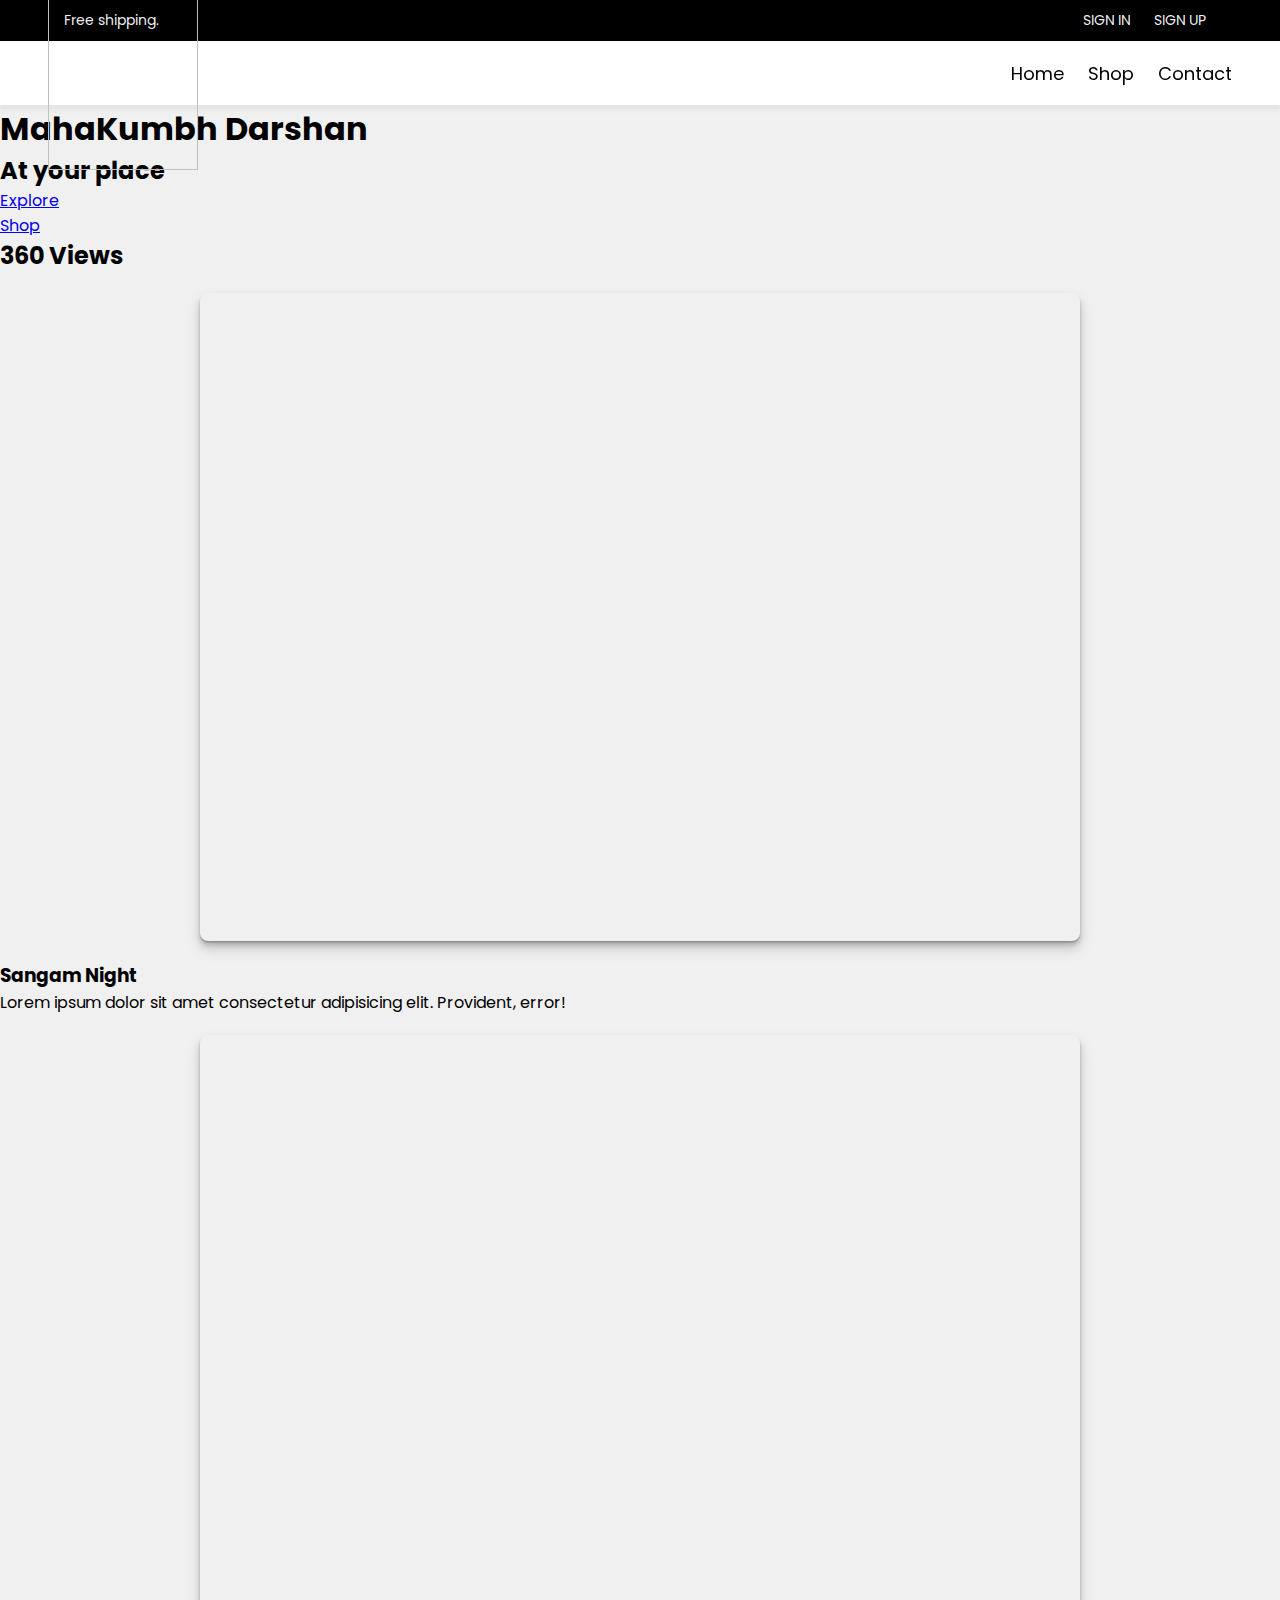
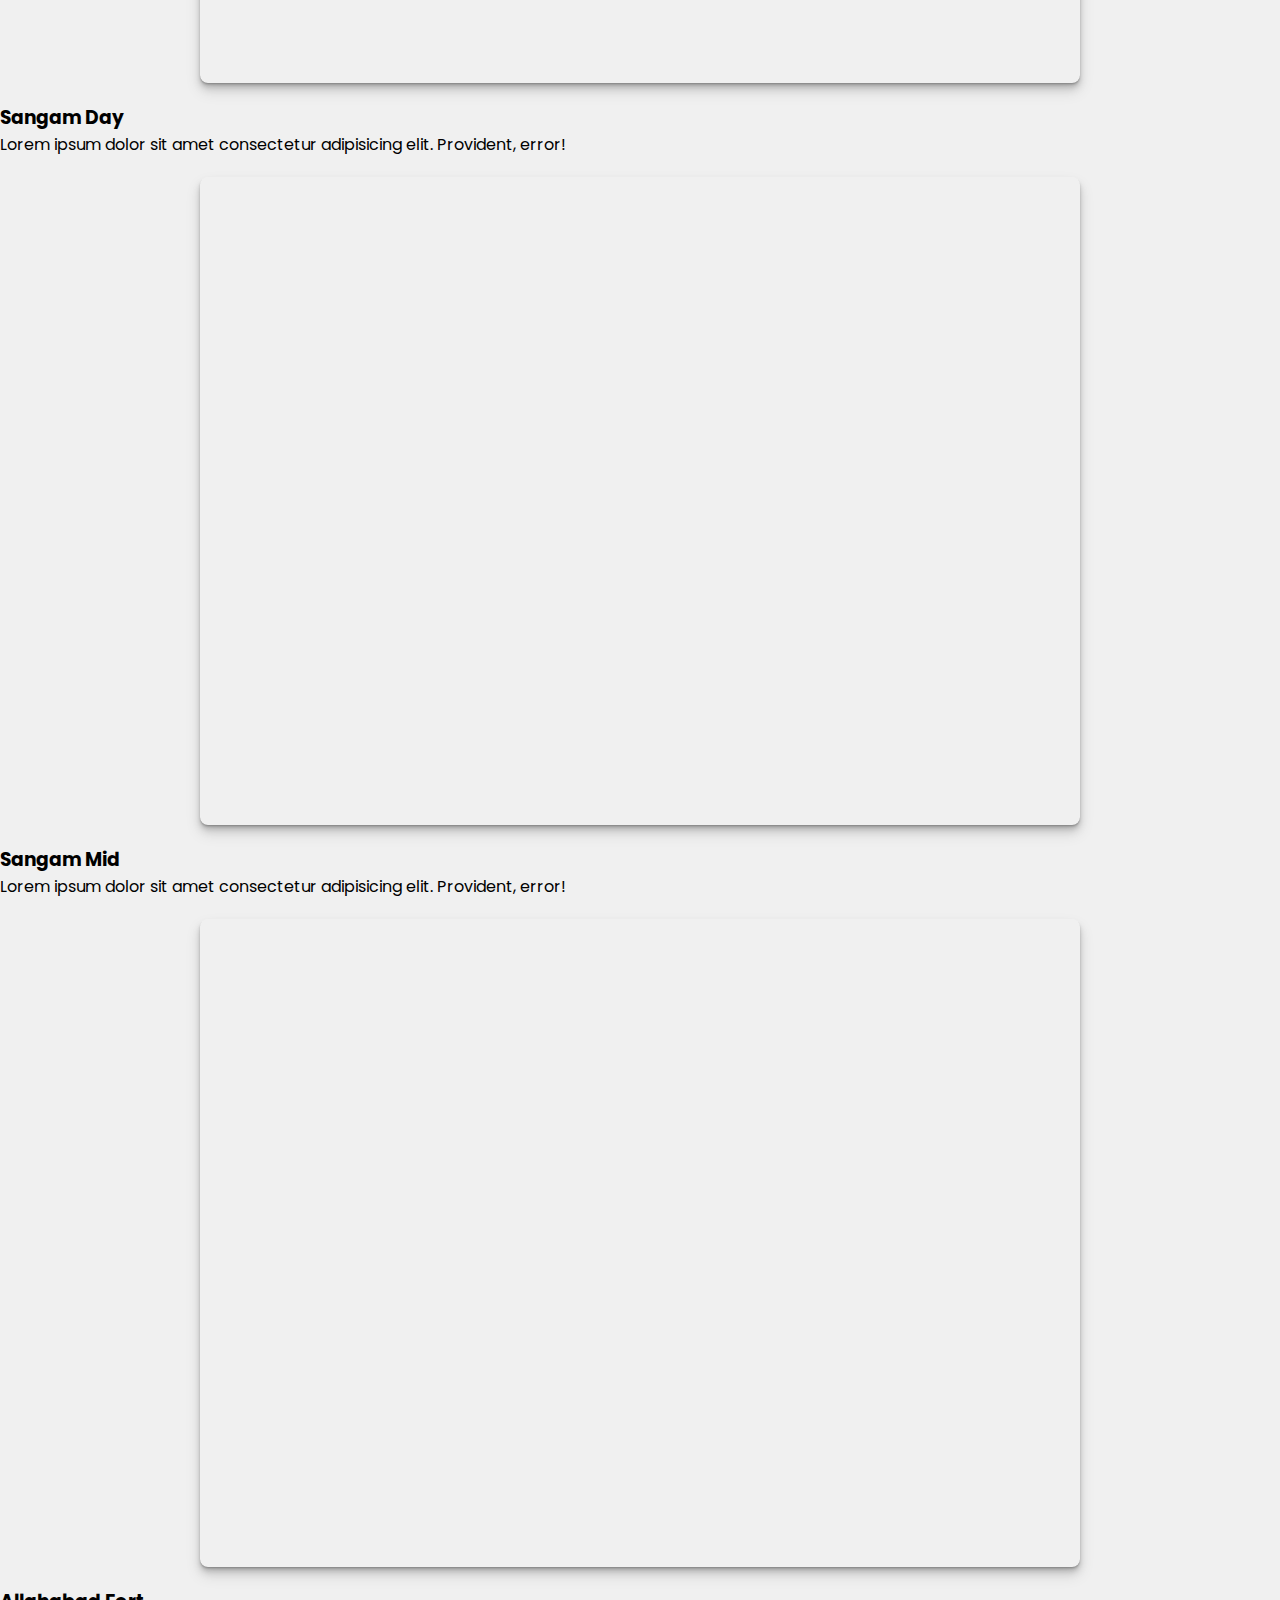
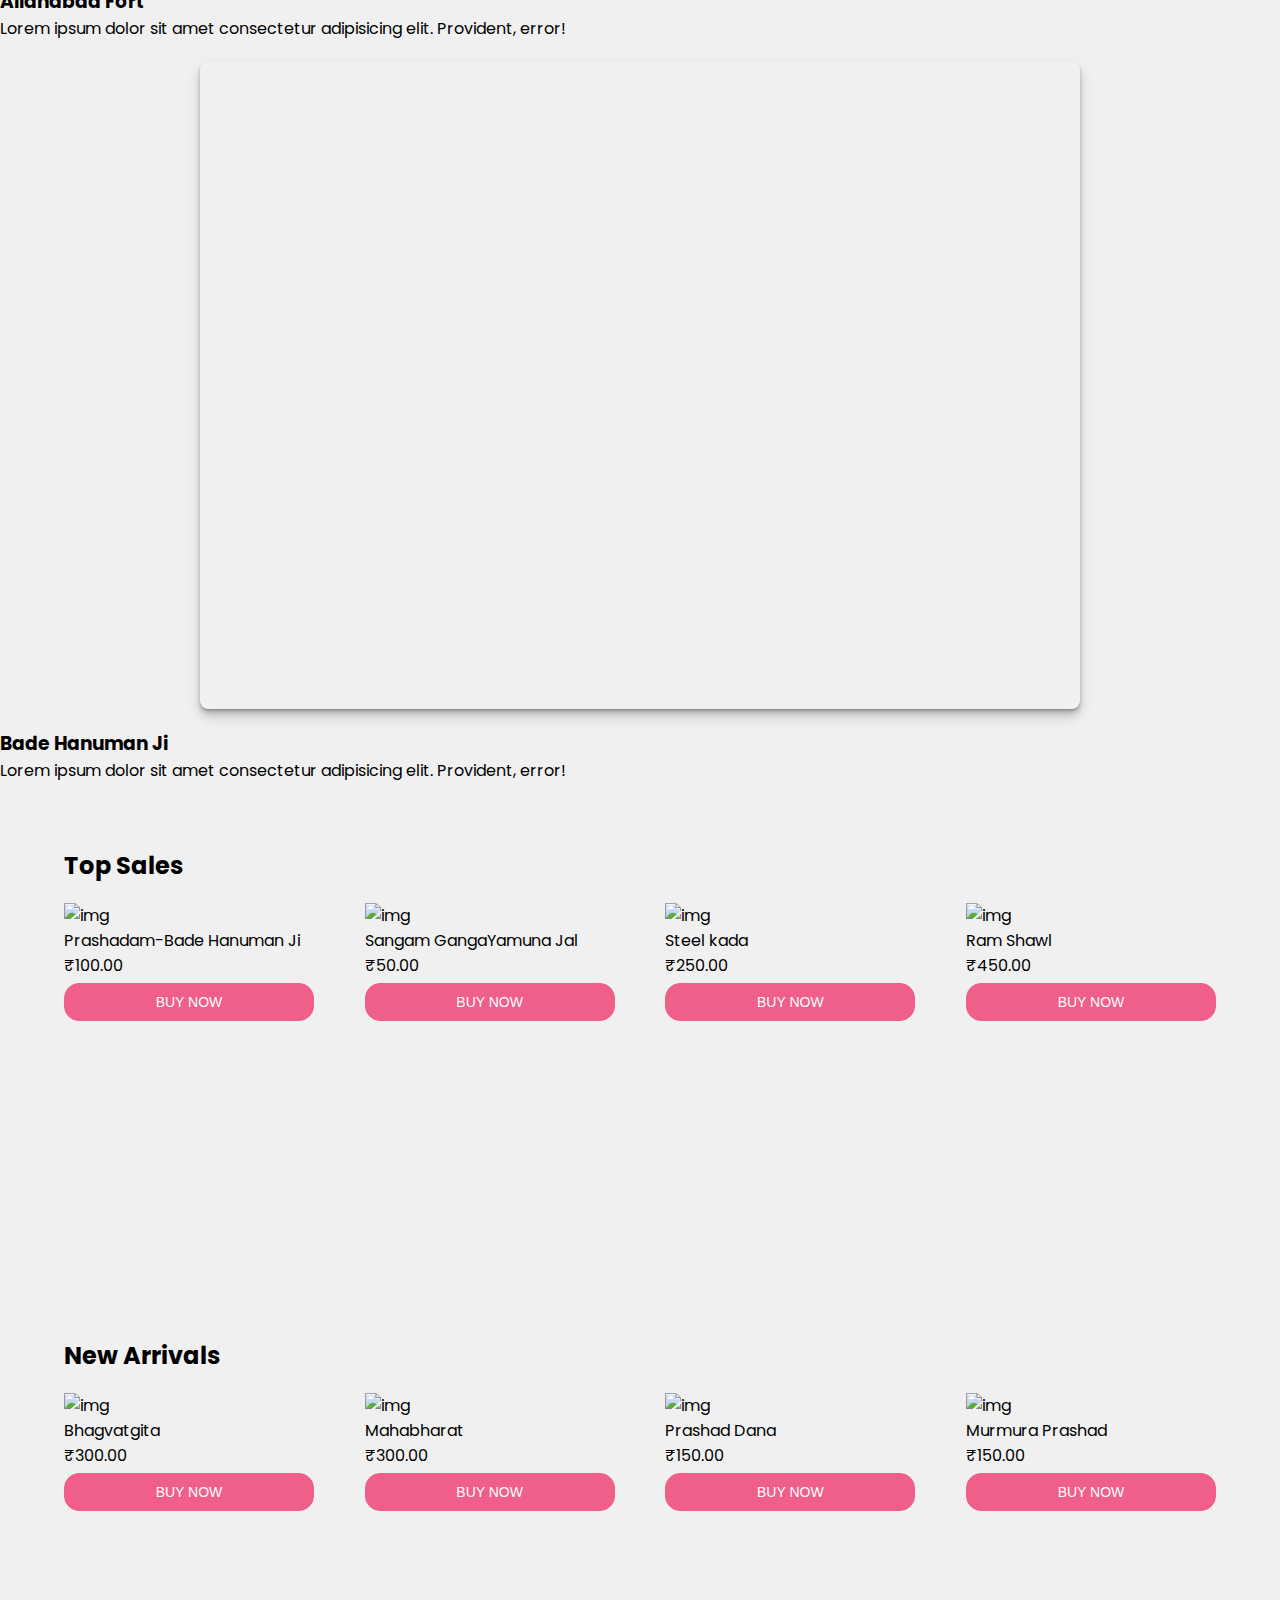
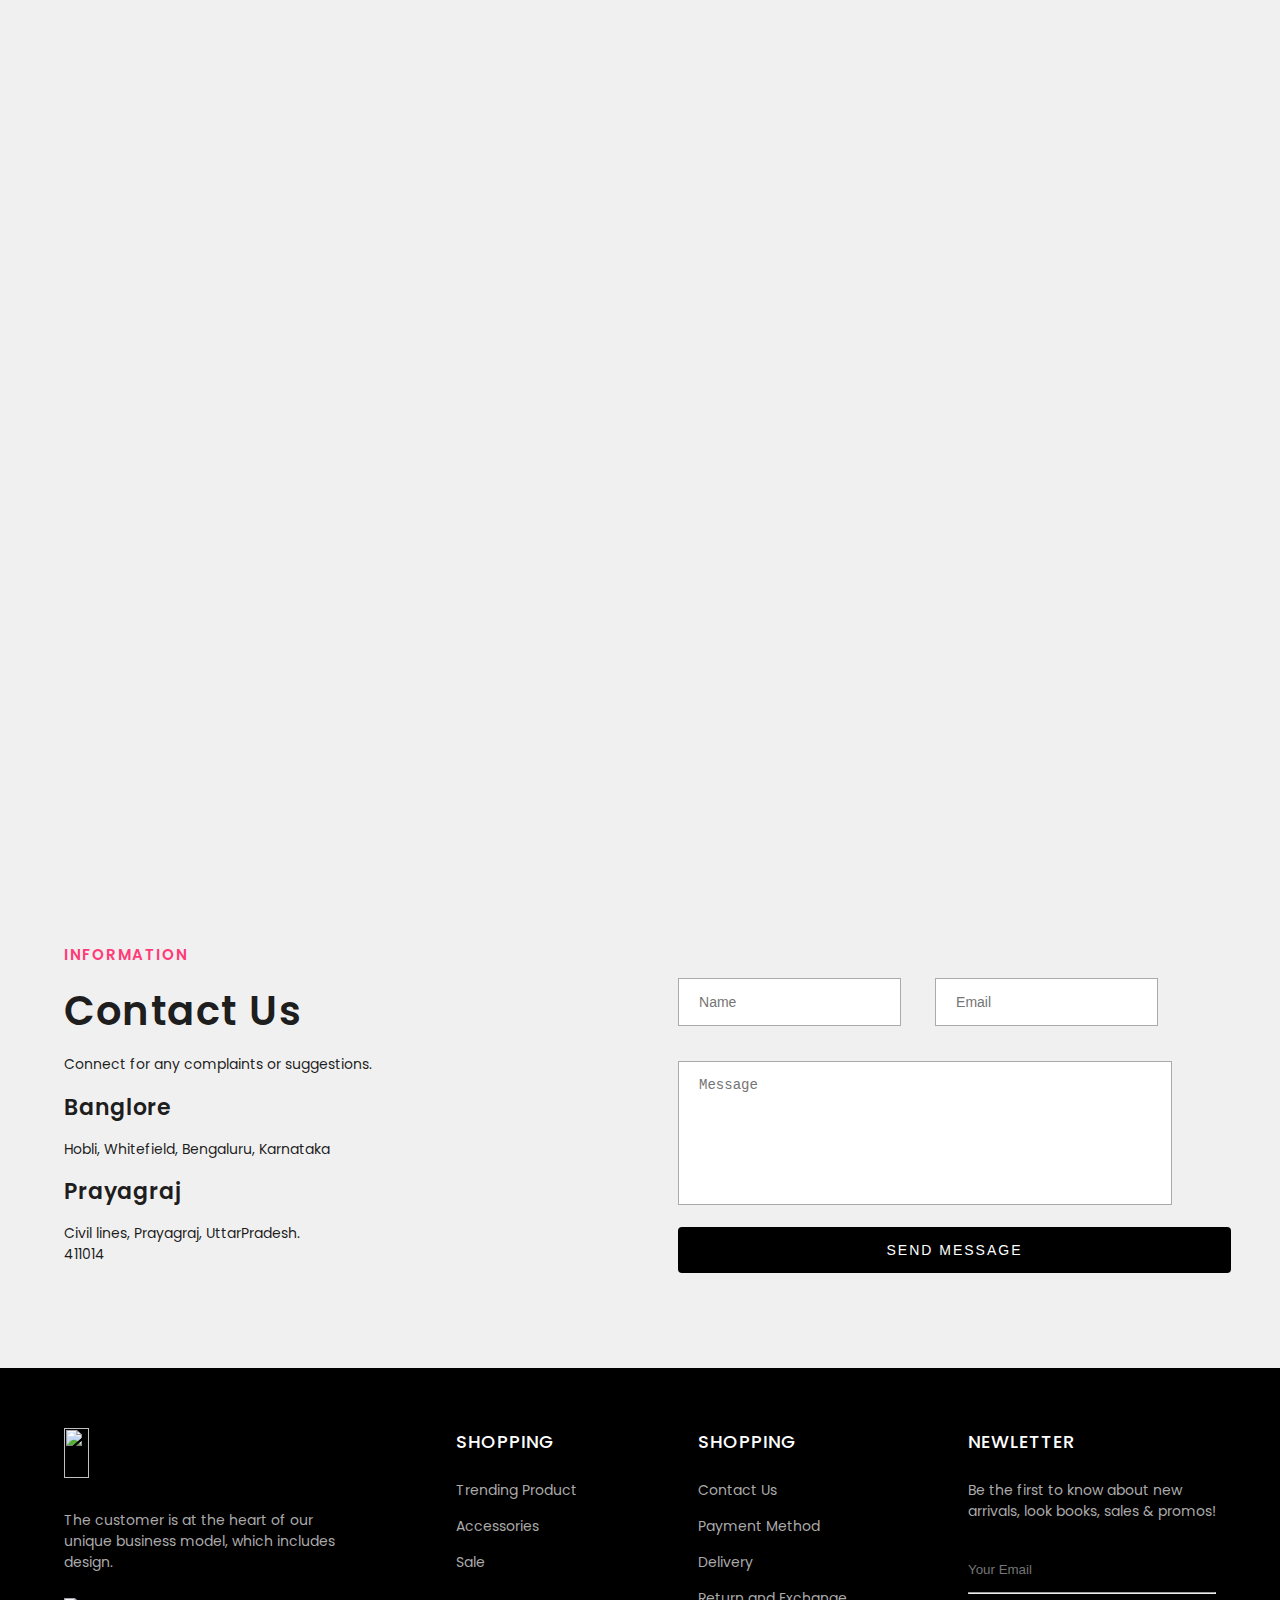
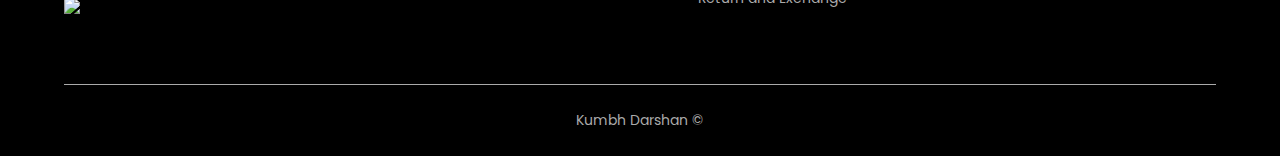
==== commit 3aeb96a1: "Update index.html" ====
--- a/index.html
+++ b/index.html
@@ -338,7 +338,7 @@
                 </div>
             </div>
         </div>
-        <div class="seller container">
+<!--         <div class="seller container">
             <h2>Hot Sales</h2>
             <div class="best-seller">
                 <div class="best-p1">
@@ -447,7 +447,7 @@
                 </div>
             </div>
         </div>
-    </section>
+    </section> -->
     <section id="contact">
         <div class="contact container">
         <div class="map">
@@ -512,4 +512,4 @@
     </footer>
     
 </body>
-</html>+</html>
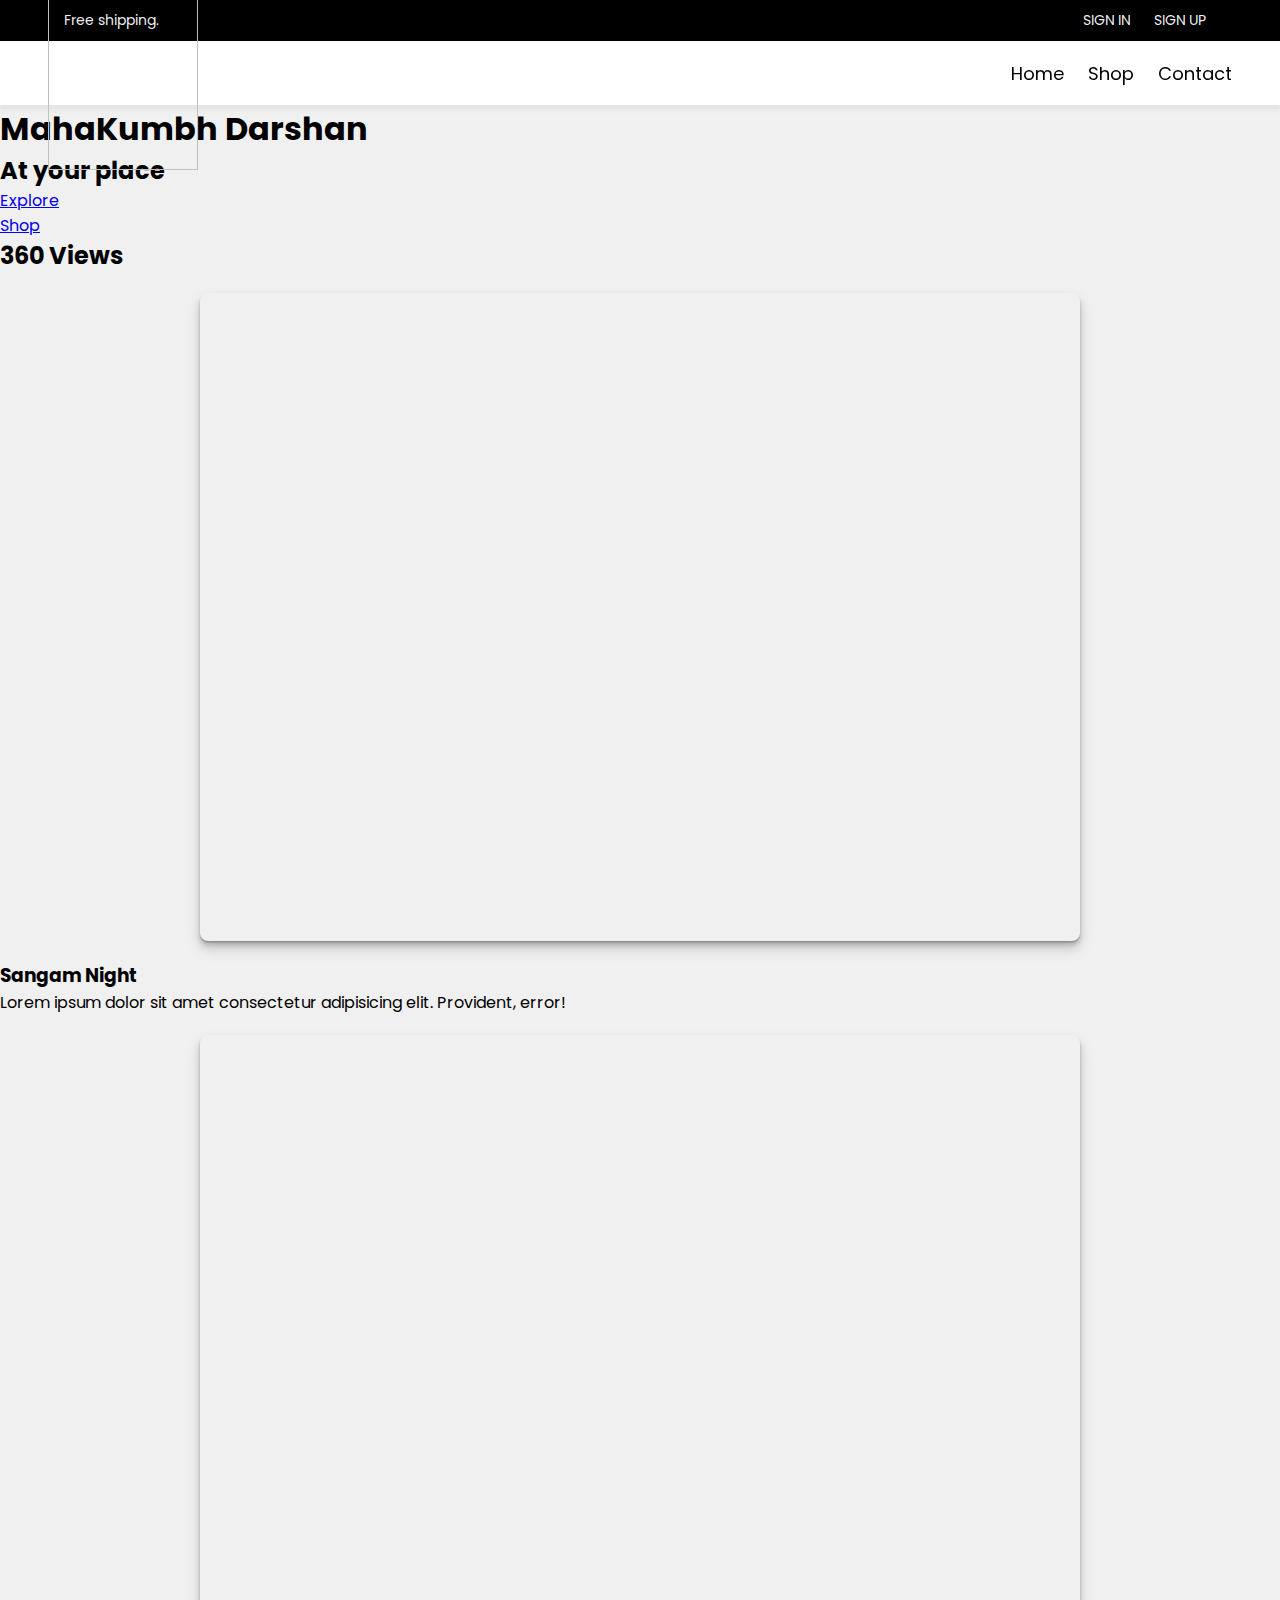
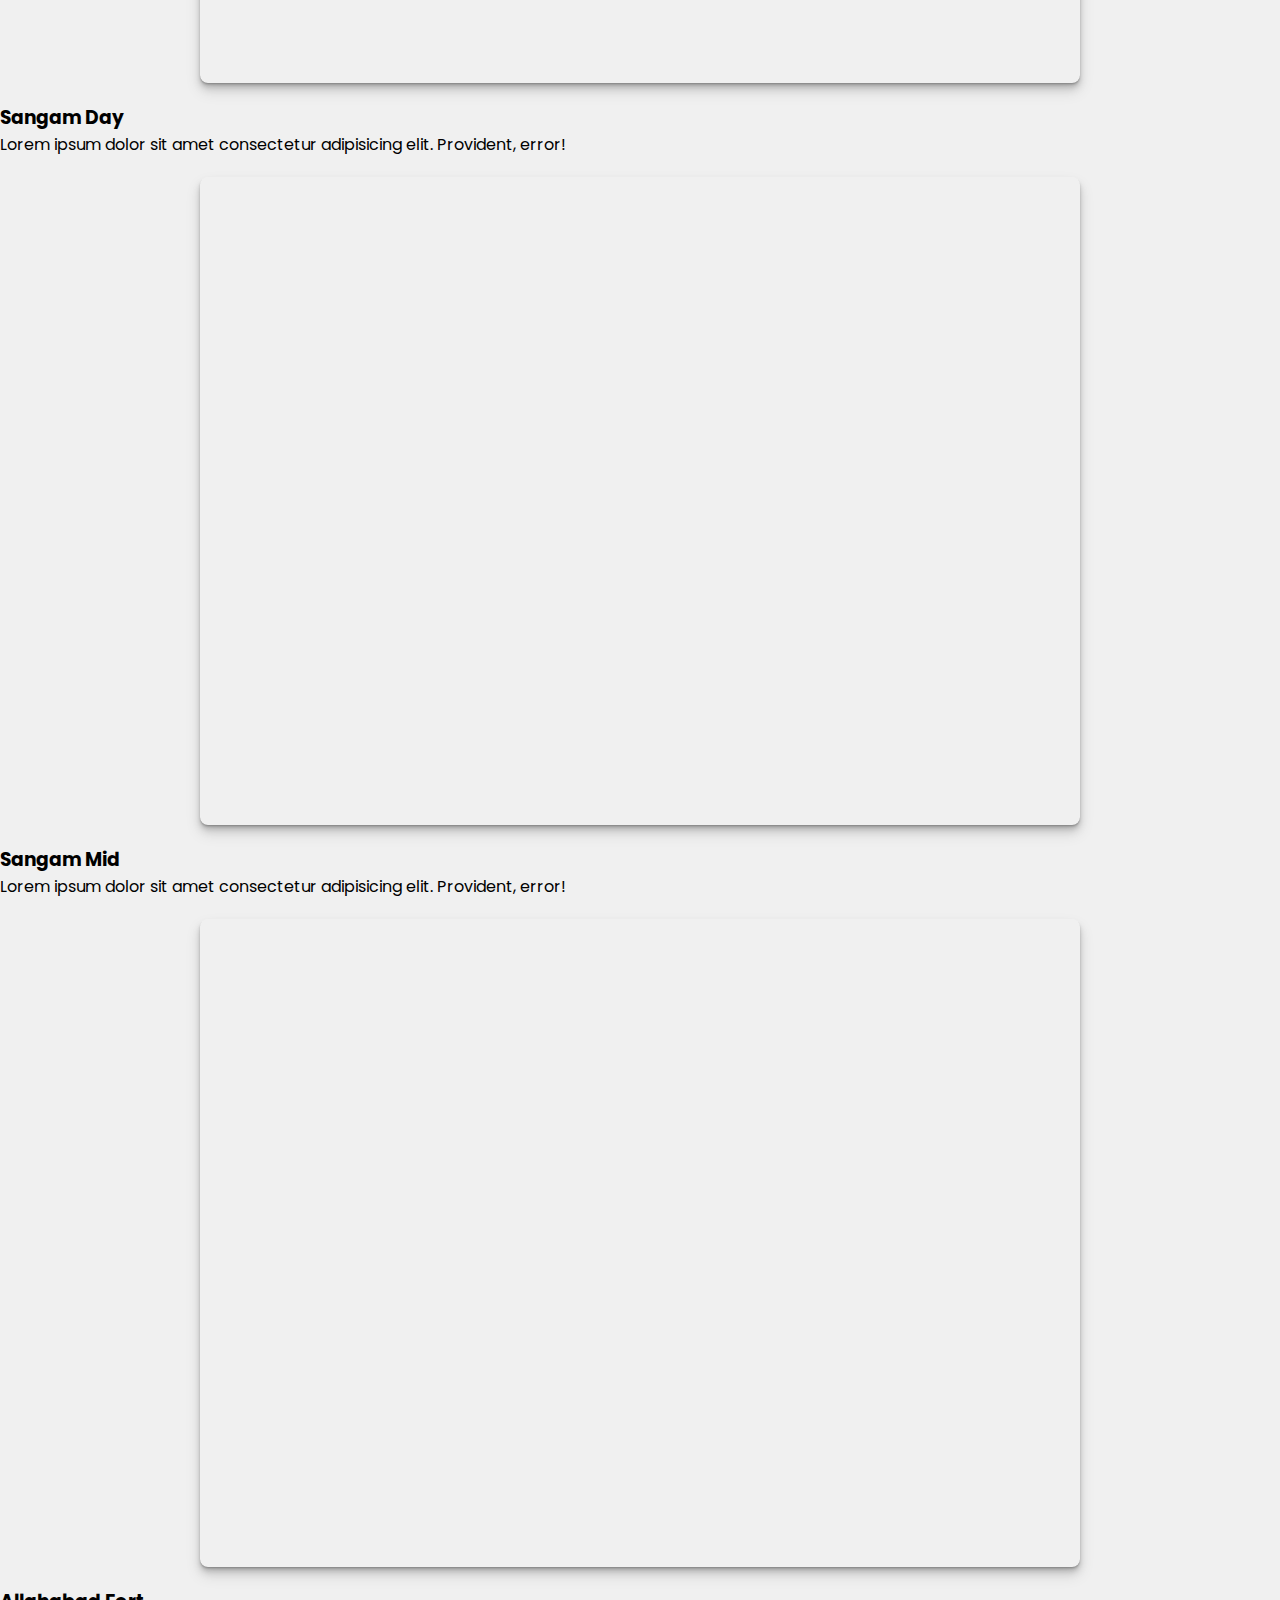
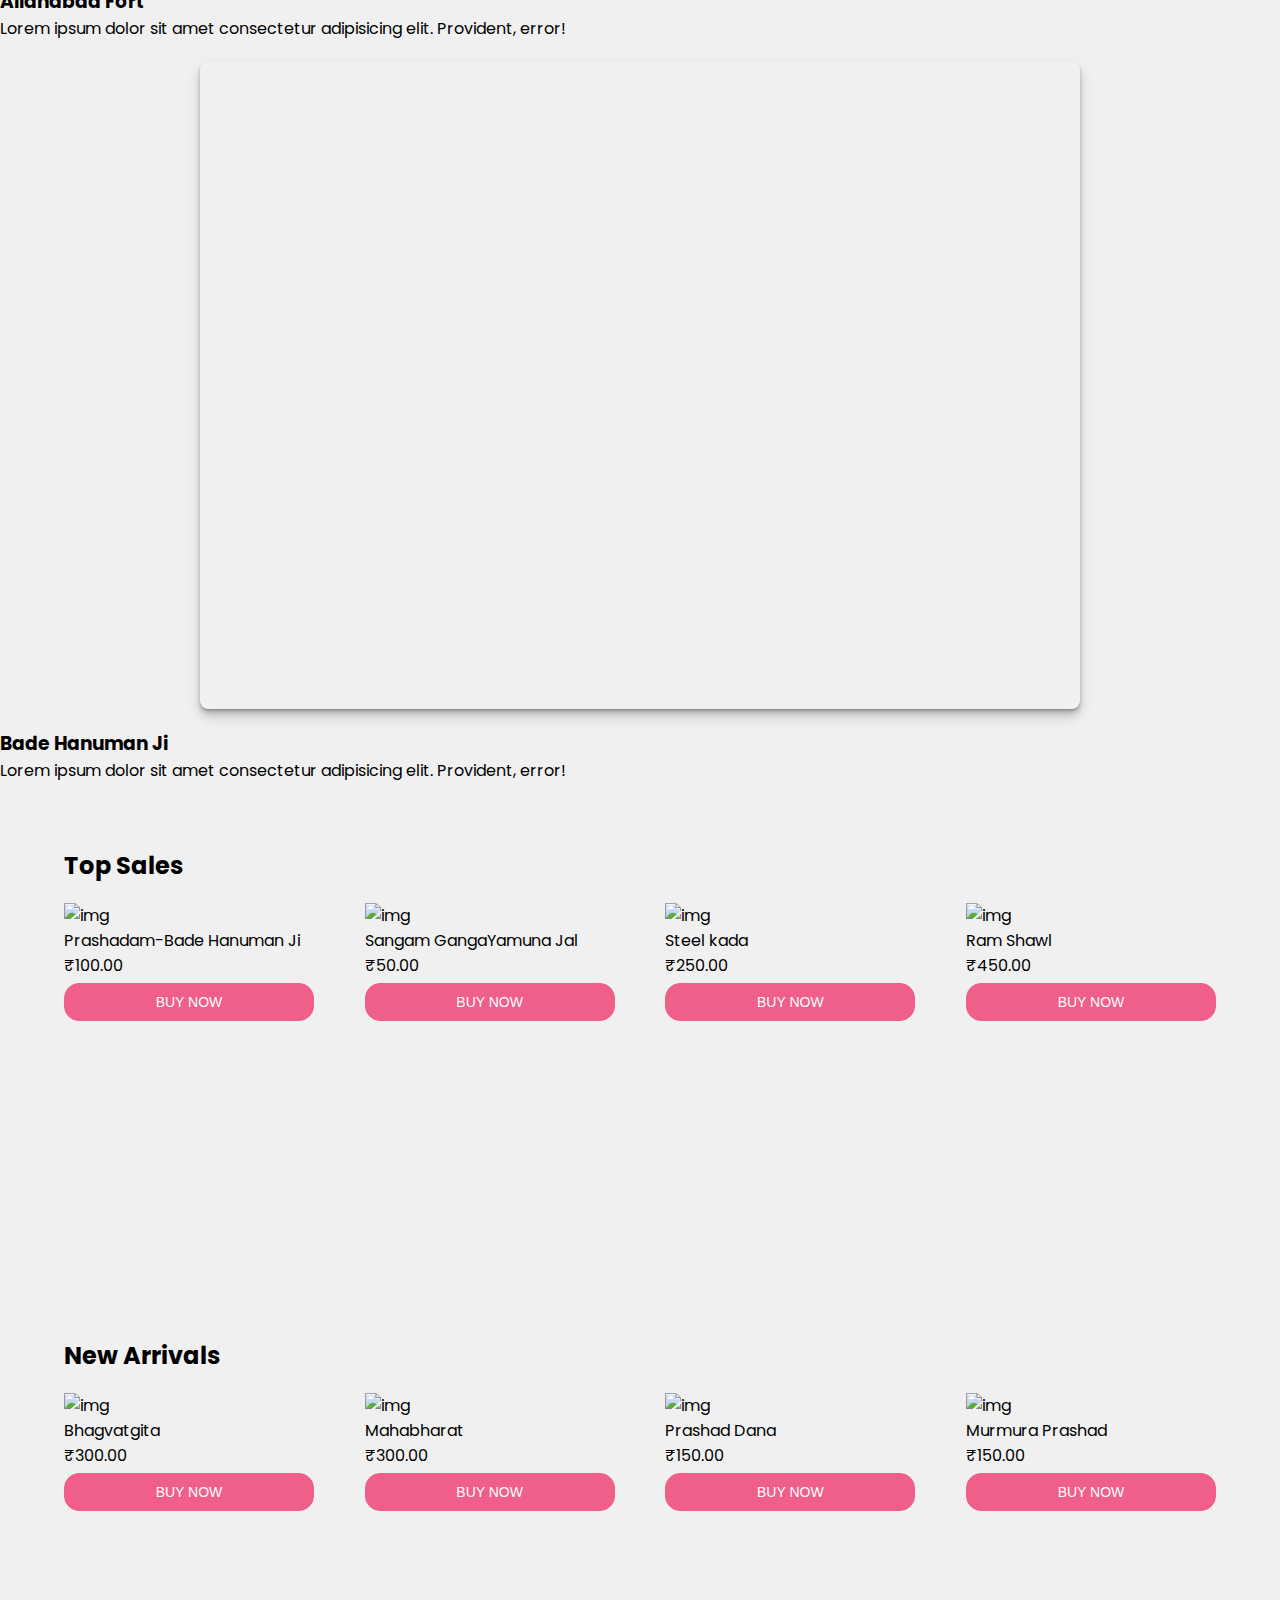
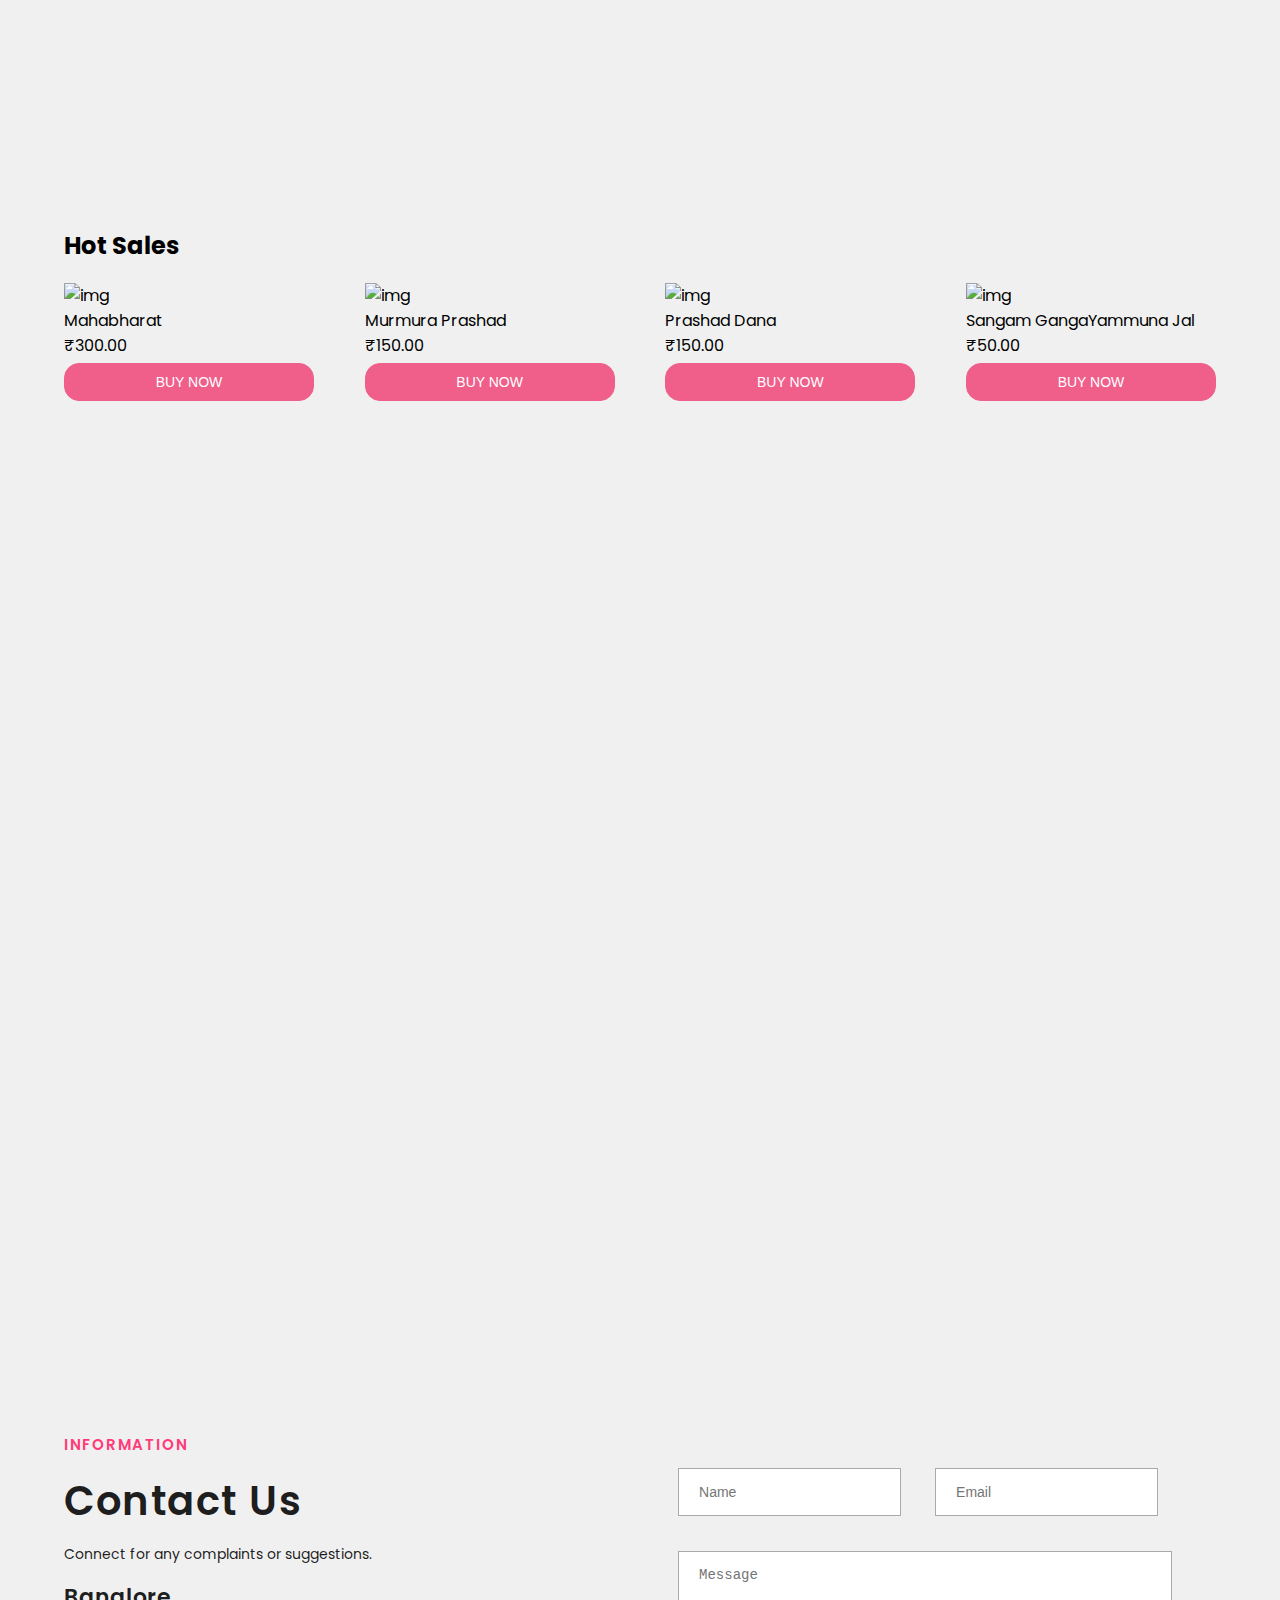
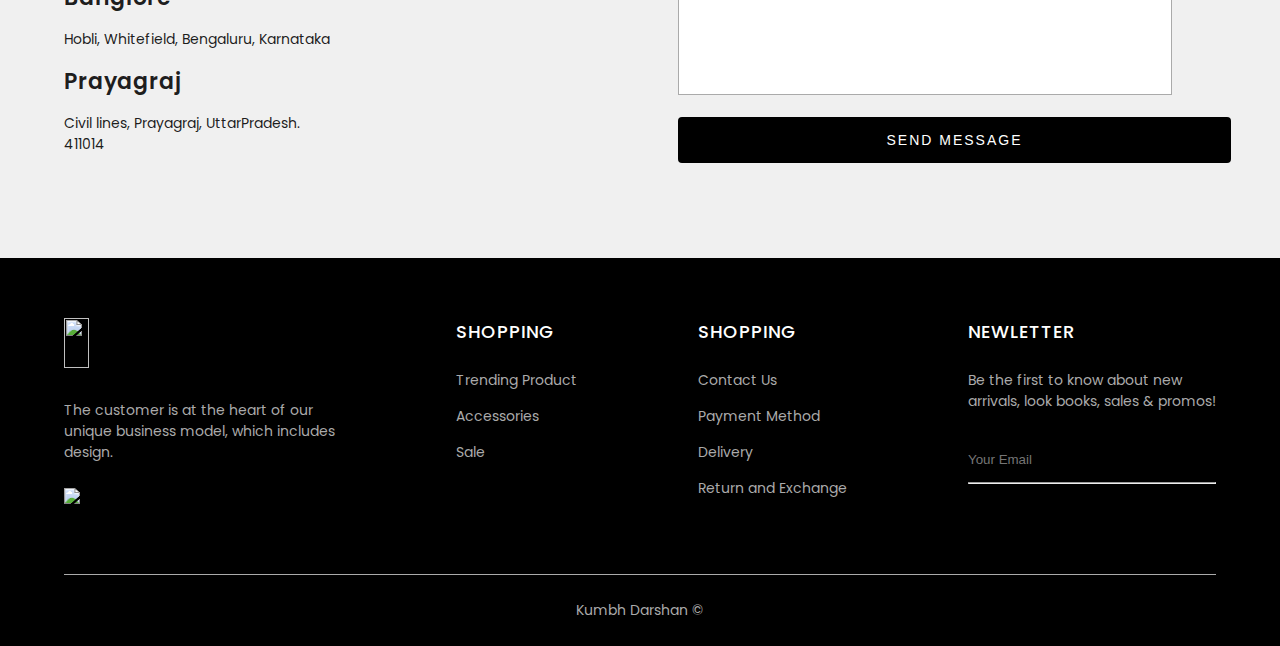
==== commit 09fcb6c2: "Update index.html" ====
--- a/index.html
+++ b/index.html
@@ -338,24 +338,24 @@
                 </div>
             </div>
         </div>
-<!--         <div class="seller container">
+        <div class="seller container">
             <h2>Hot Sales</h2>
             <div class="best-seller">
                 <div class="best-p1">
-                    <img src="https://i.postimg.cc/jS7pSQLf/na4.png" alt="img">
-                    <div class="best-p1-txt">
-                        <div class="name-of-p">
-                            <p>PS England Shoes</p>
-                        </div>
-                        <div class="rating">
-                            <i class='bx bxs-star'></i>
-                            <i class='bx bxs-star'></i>
-                            <i class='bx bxs-star'></i>
-                            <i class='bx bxs-star'></i>
-                            <i class='bx bxs-star'></i>
-                        </div>
-                        <div class="price">
-                            &dollar;37.24
+                    <img src="https://i.postimg.cc/43QtSYg9/shopping.webp" alt="img">
+                    <div class="best-p1-txt">
+                        <div class="name-of-p">
+                            <p>Mahabharat</p>
+                        </div>
+                        <div class="rating">
+                            <i class='bx bxs-star'></i>
+                            <i class='bx bxs-star'></i>
+                            <i class='bx bxs-star'></i>
+                            <i class='bx bxs-star'></i>
+                            <i class='bx bxs-star'></i>
+                        </div>
+                        <div class="price">
+                            &#8377;300.00
                             <div class="colors">
                                 <i class='bx bxs-circle grey'></i>
                                 <i class='bx bxs-circle black'></i>
@@ -368,20 +368,20 @@
                     </div>
                 </div>
                 <div class="best-p1">
-                    <img src="https://i.postimg.cc/fbnB2yfj/na1.png" alt="img">
-                    <div class="best-p1-txt">
-                        <div class="name-of-p">
-                            <p>PS England T-Shirt</p>
-                        </div>
-                        <div class="rating">
-                            <i class='bx bxs-star'></i>
-                            <i class='bx bxs-star'></i>
-                            <i class='bx bxs-star'></i>
-                            <i class='bx bxs-star'></i>
-                            <i class='bx bxs-star'></i>
-                        </div>
-                        <div class="price">
-                            &dollar;10.23
+                    <img src="https://i.postimg.cc/MZtGrgFX/shopping.webp" alt="img">
+                    <div class="best-p1-txt">
+                        <div class="name-of-p">
+                            <p>Murmura Prashad</p>
+                        </div>
+                        <div class="rating">
+                            <i class='bx bxs-star'></i>
+                            <i class='bx bxs-star'></i>
+                            <i class='bx bxs-star'></i>
+                            <i class='bx bxs-star'></i>
+                            <i class='bx bxs-star'></i>
+                        </div>
+                        <div class="price">
+                            &#8377;150.00
                             <div class="colors">
                                 <i class='bx bxs-circle blank'></i>
                                 <i class='bx bxs-circle blue'></i>
@@ -394,20 +394,20 @@
                     </div>
                 </div>
                 <div class="best-p1">
-                    <img src="https://i.postimg.cc/RhVP7YQk/hs1.png" alt="img">
-                    <div class="best-p1-txt">
-                        <div class="name-of-p">
-                            <p>PS England T-Shirt</p>
-                        </div>
-                        <div class="rating">
-                            <i class='bx bxs-star'></i>
-                            <i class='bx bxs-star'></i>
-                            <i class='bx bxs-star'></i>
-                            <i class='bx bxs-star'></i>
-                            <i class='bx bxs-star'></i>
-                        </div>
-                        <div class="price">
-                            &dollar;15.24
+                    <img src="https://i.postimg.cc/wjL9XPKW/shopping.webp" alt="img">
+                    <div class="best-p1-txt">
+                        <div class="name-of-p">
+                            <p>Prashad Dana</p>
+                        </div>
+                        <div class="rating">
+                            <i class='bx bxs-star'></i>
+                            <i class='bx bxs-star'></i>
+                            <i class='bx bxs-star'></i>
+                            <i class='bx bxs-star'></i>
+                            <i class='bx bxs-star'></i>
+                        </div>
+                        <div class="price">
+                            &#8377;150.00
                             <div class="colors">
                                 <i class='bx bxs-circle blank'></i>
                                 <i class='bx bxs-circle red'></i>
@@ -420,20 +420,20 @@
                     </div>
                 </div>
                 <div class="best-p1">
-                    <img src="https://i.postimg.cc/zD02zJq8/na2.png" alt="img">
-                    <div class="best-p1-txt">
-                        <div class="name-of-p">
-                            <p>PS England Bag</p>
-                        </div>
-                        <div class="rating">
-                            <i class='bx bxs-star'></i>
-                            <i class='bx bx-star'></i>
-                            <i class='bx bx-star'></i>
-                            <i class='bx bx-star'></i>
-                            <i class='bx bx-star'></i>
-                        </div>
-                        <div class="price">
-                            &dollar;09.28
+                    <img src="https://i.postimg.cc/PfYvq6JM/8shie-512.webp" alt="img">
+                    <div class="best-p1-txt">
+                        <div class="name-of-p">
+                            <p>Sangam GangaYammuna Jal</p>
+                        </div>
+                        <div class="rating">
+                            <i class='bx bxs-star'></i>
+                            <i class='bx bx-star'></i>
+                            <i class='bx bx-star'></i>
+                            <i class='bx bx-star'></i>
+                            <i class='bx bx-star'></i>
+                        </div>
+                        <div class="price">
+                            &#8377;50.00
                             <div class="colors">
                                 <i class='bx bxs-circle blank'></i>
                                 <i class='bx bxs-circle grey'></i>
@@ -447,7 +447,7 @@
                 </div>
             </div>
         </div>
-    </section> -->
+    </section>
     <section id="contact">
         <div class="contact container">
         <div class="map">
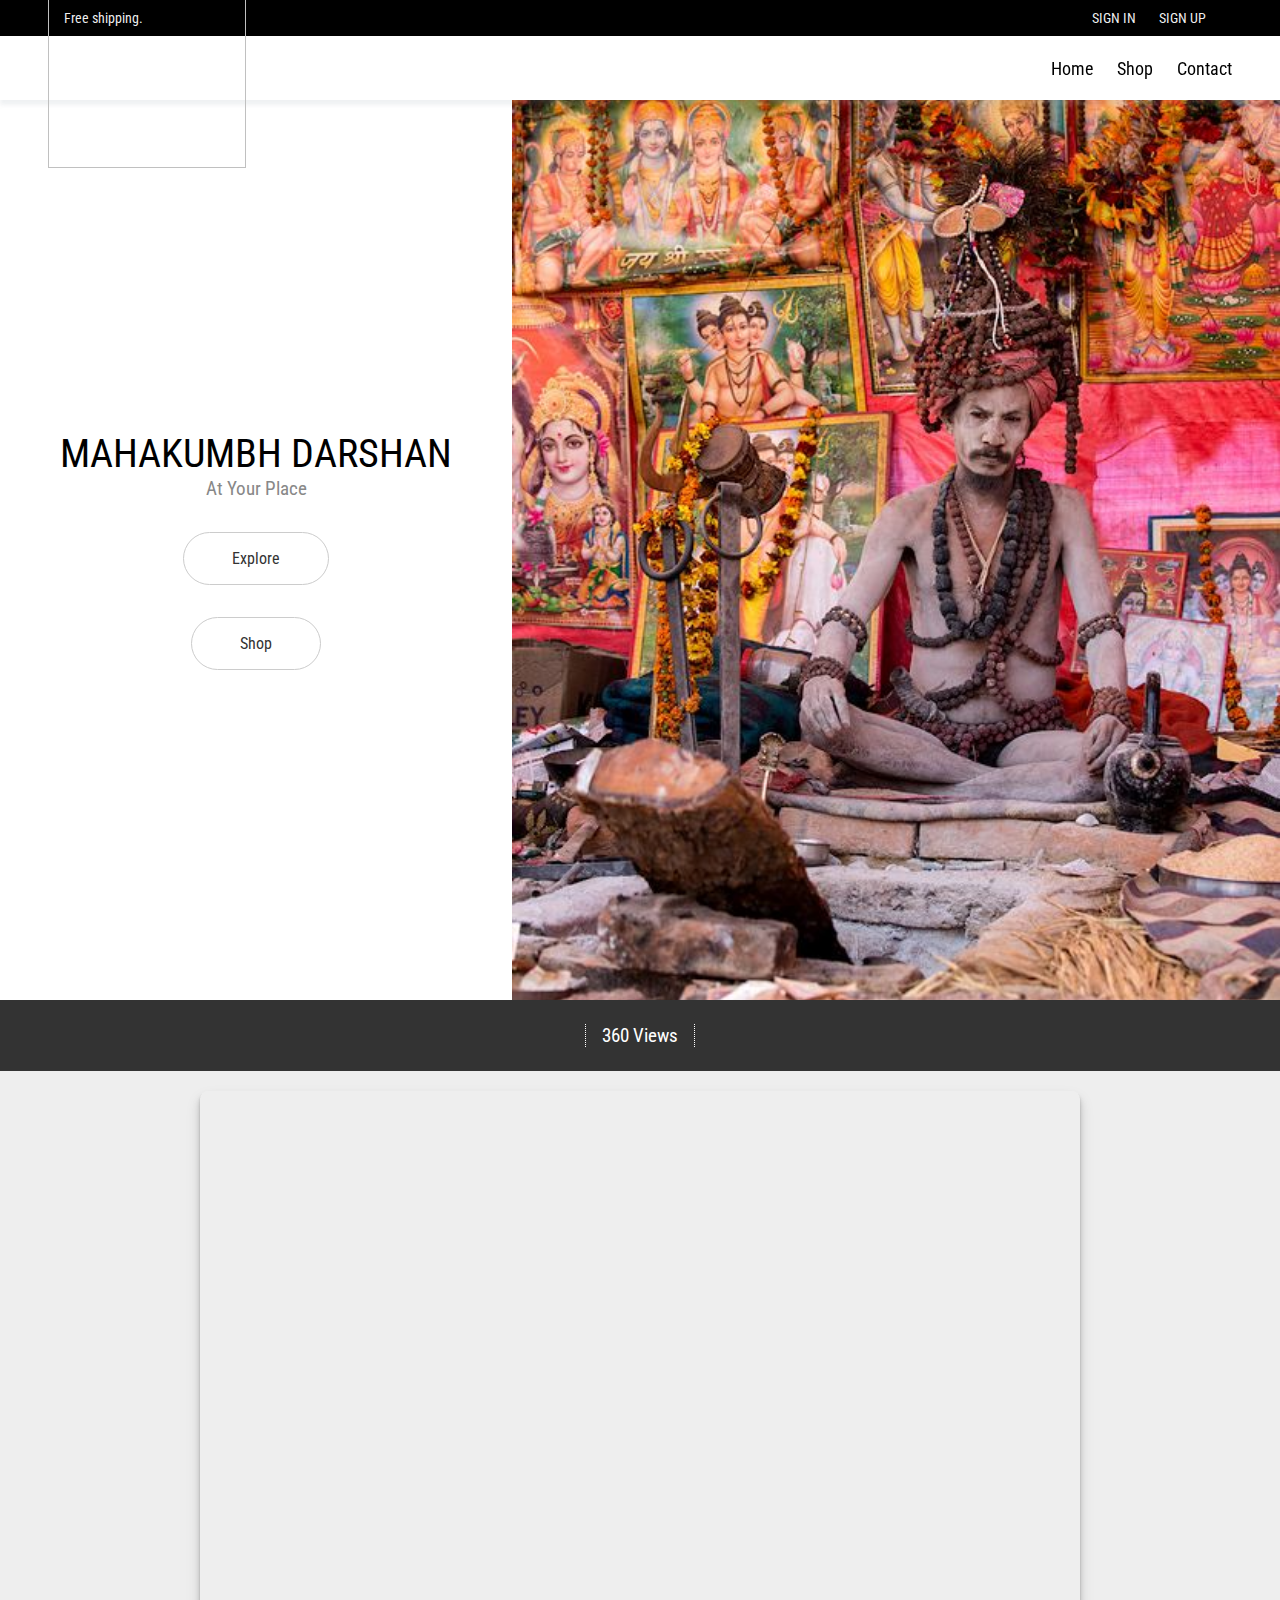
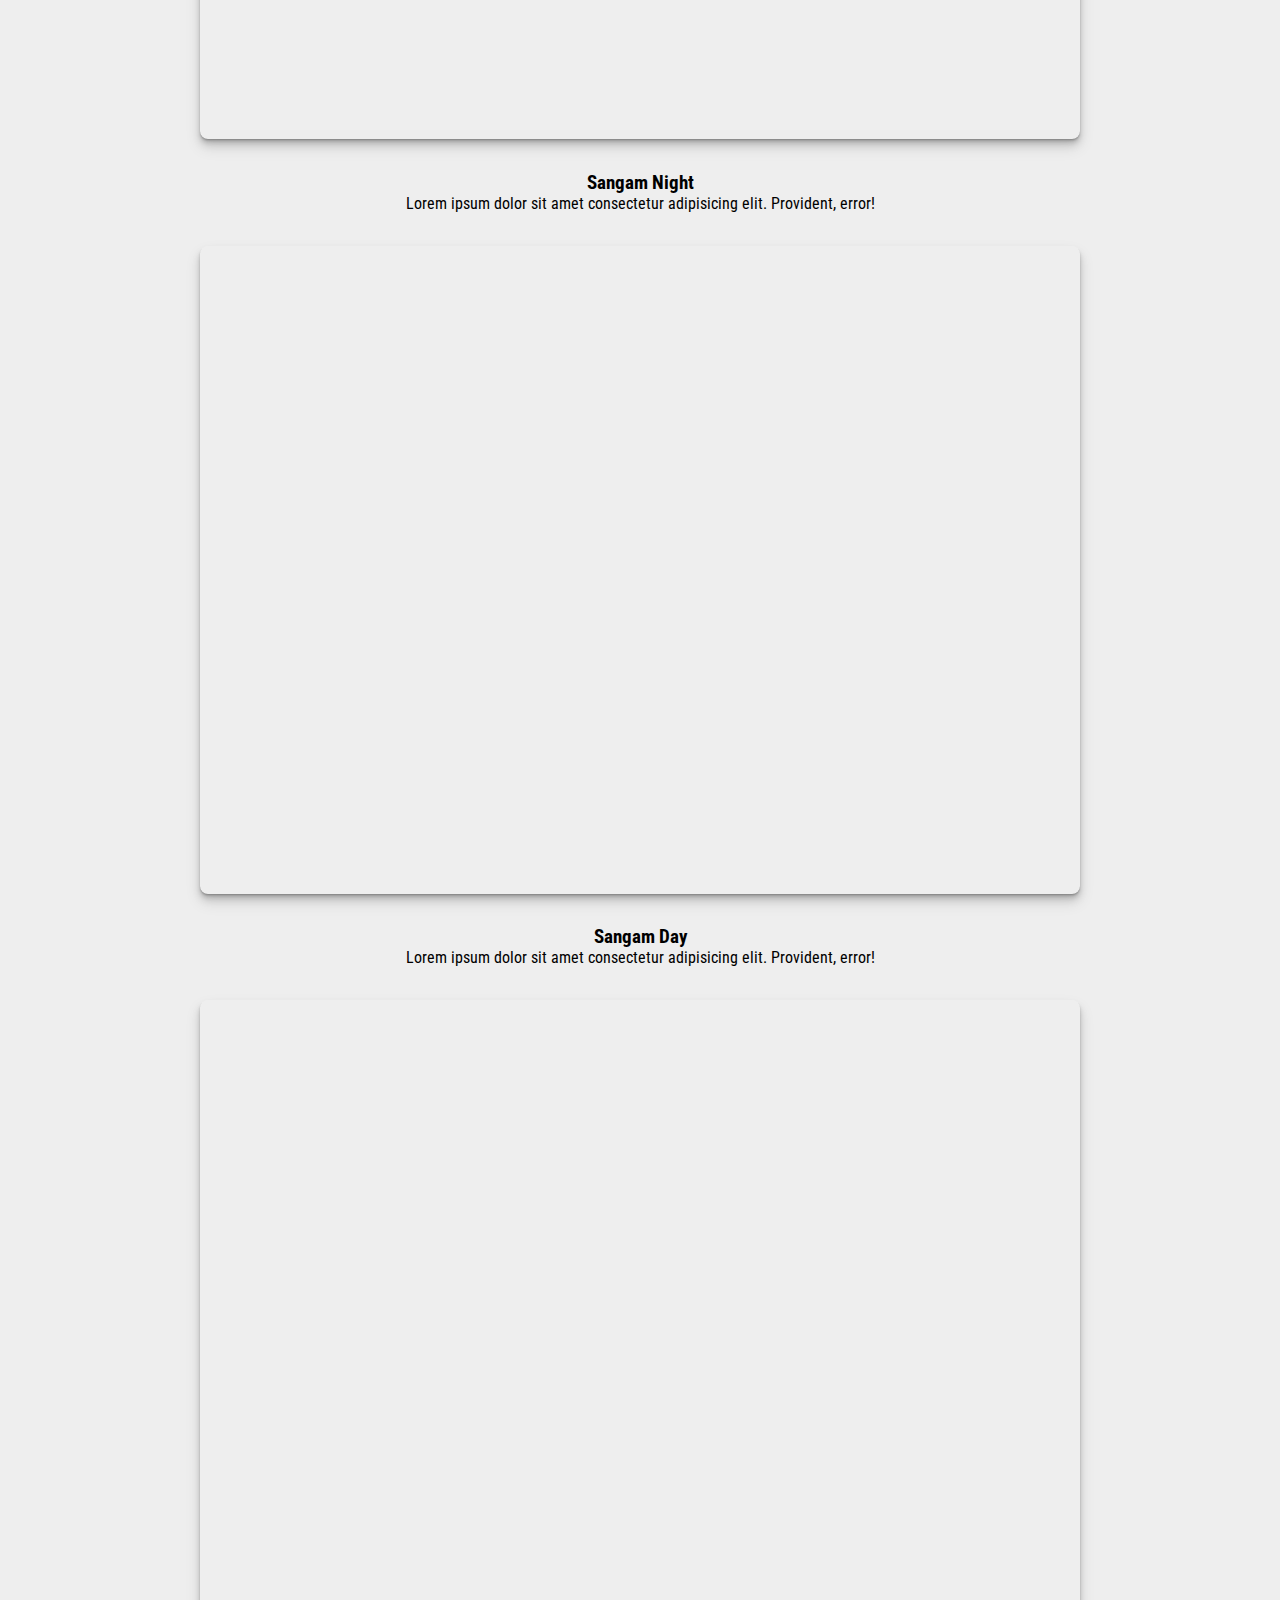
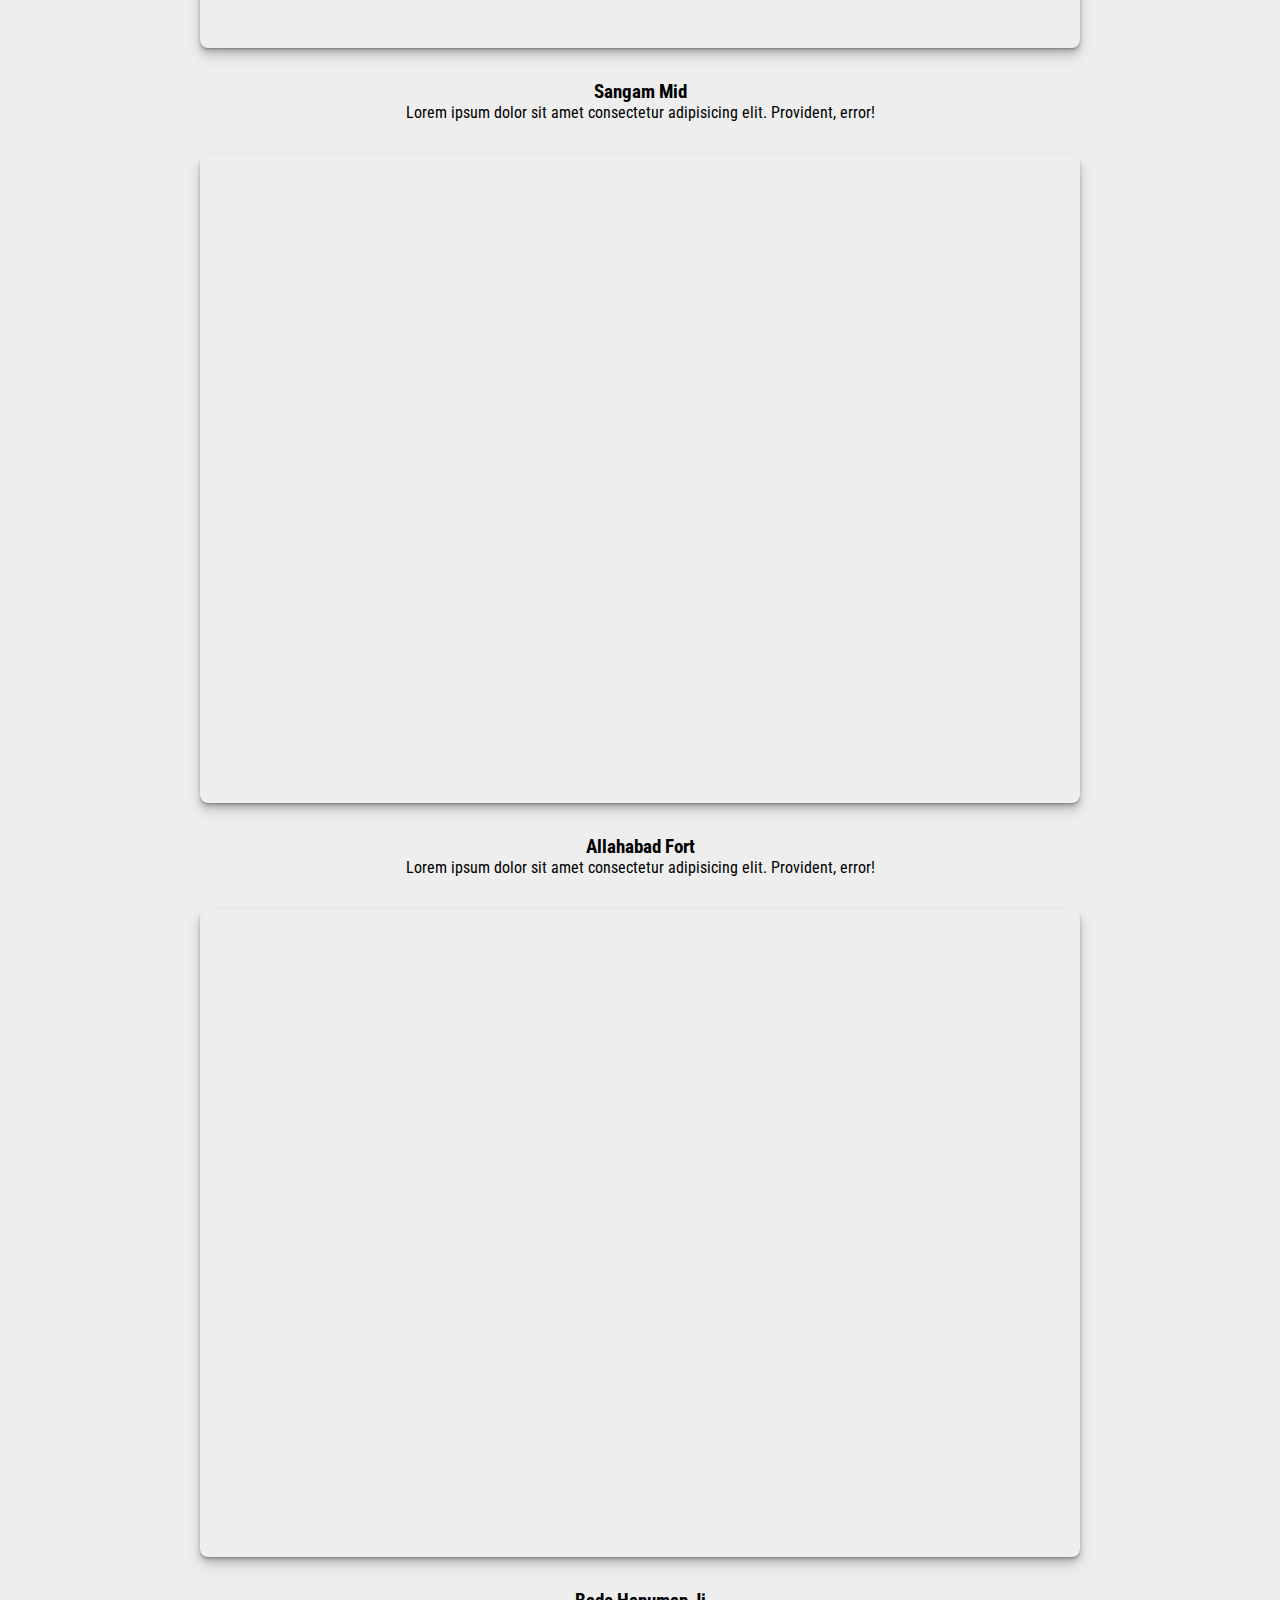
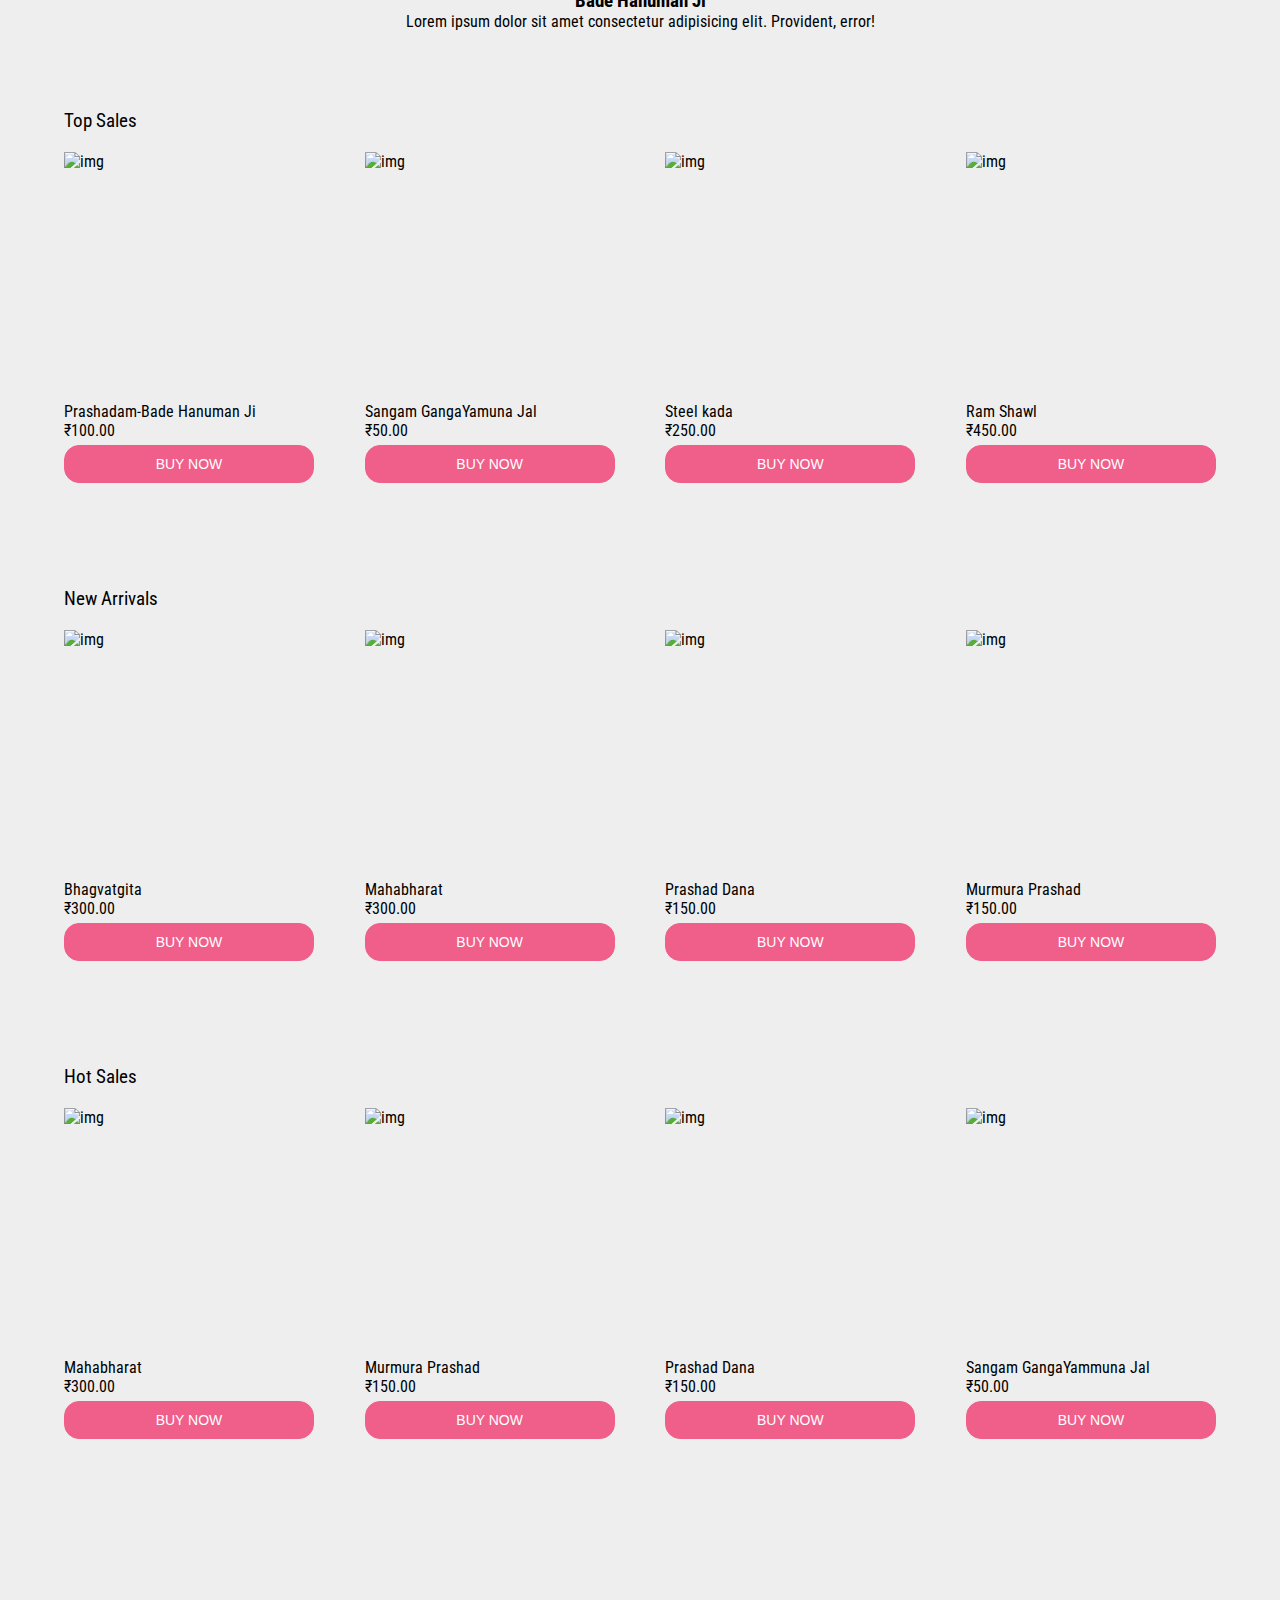
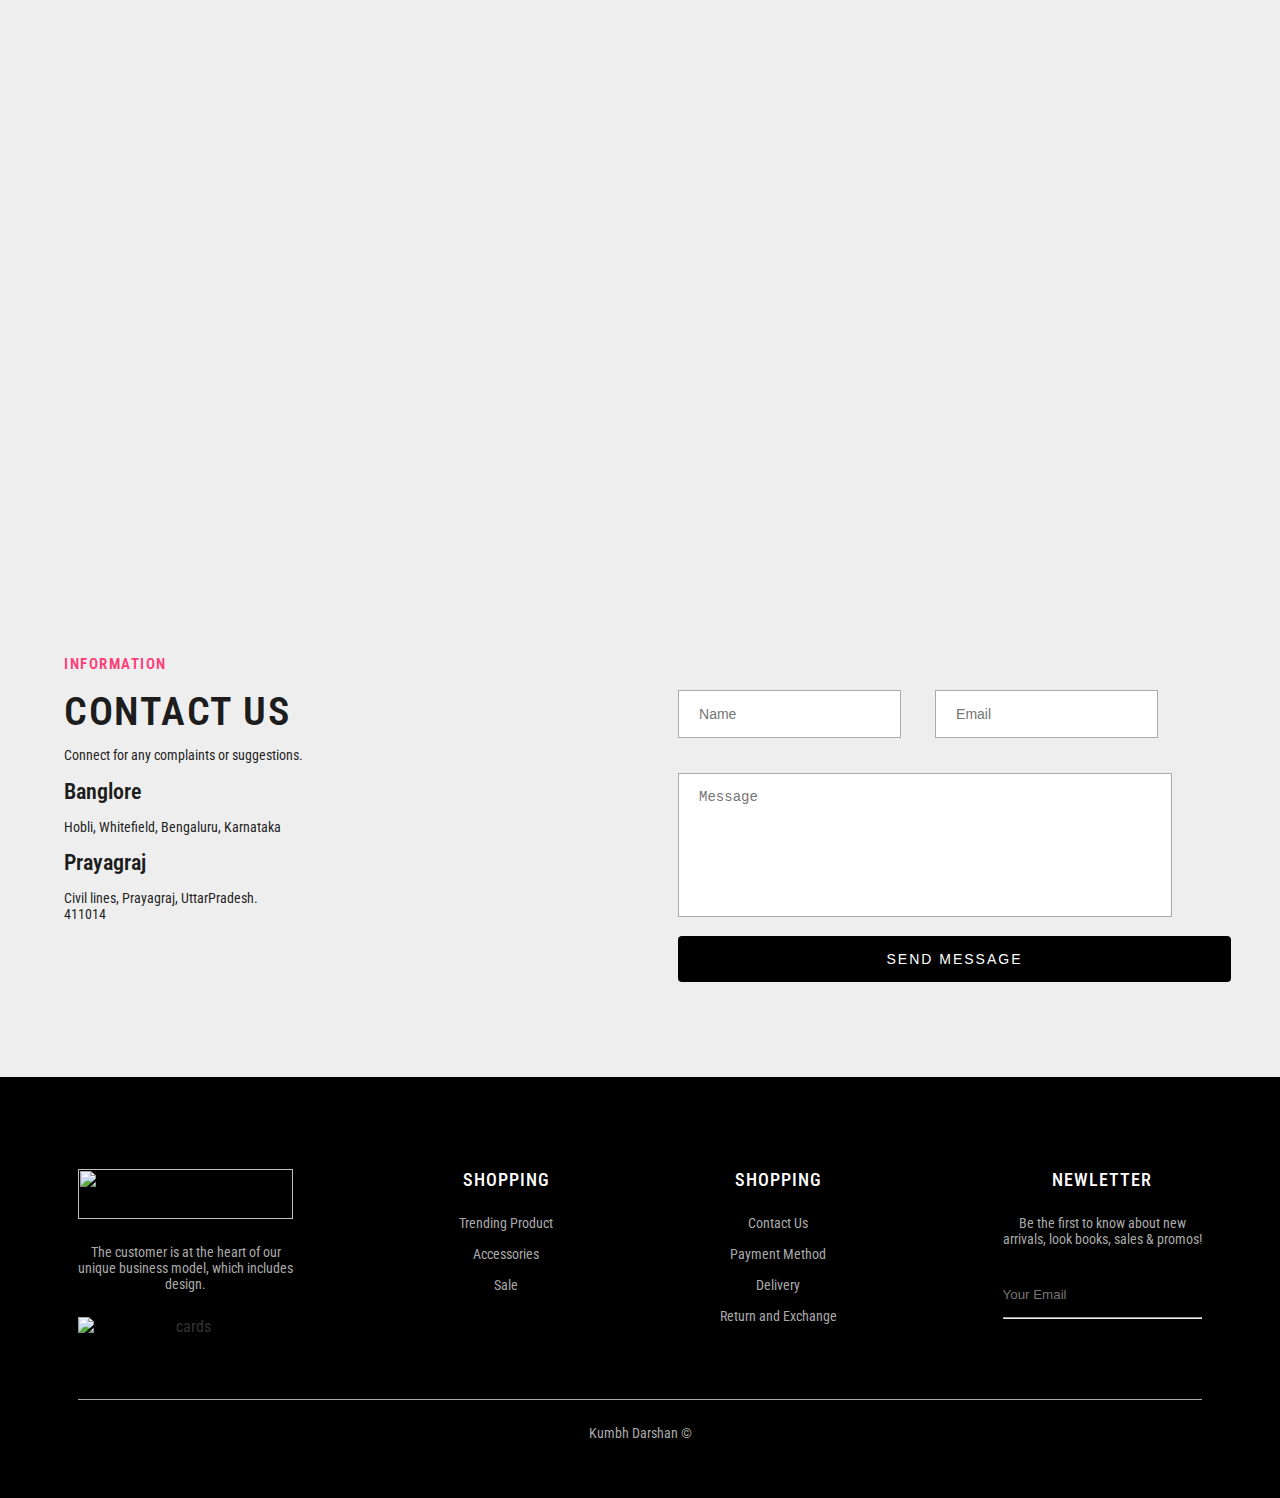
==== commit b941fb0a: "Update index.html" ====
--- a/index.html
+++ b/index.html
@@ -7,6 +7,7 @@
     <meta http-equiv="X-UA-Compatible" content="ie=edge">
     <link rel="stylesheet" href="style.css">
     <link rel="stylesheet" href="style2.css">
+    <link rel="stylesheet" href="stylemain.css">
     <link rel="icon" type="image/x-icon" href="https://i.postimg.cc/wTLFw9wY/2018082199.jpg">
     <title>Kumbh Darshan</title>
 </head>
--- a/stylemain.css
+++ b/stylemain.css
@@ -0,0 +1,144 @@
+@import url('https://fonts.googleapis.com/css?family=Roboto+Condensed');
+
+html {
+    scroll-behavior: smooth;
+}
+
+body {
+    font-family: 'Roboto Condensed', sans-serif;
+    margin: 0;
+    background: #eee;
+    height: auto;
+}
+
+h1 {
+    font-weight: 400;
+    font-size: 2.5rem;
+    text-transform: uppercase;
+    margin: 0;
+}
+
+h2 {
+    font-weight: 400;
+    font-size: 1.2rem;
+    text-transform: capitalize;
+    margin: 0;
+}
+
+img {
+    display: block;
+    width: 100%;
+}
+
+main {
+    max-width: 900px;
+    margin: auto;
+    box-shadow: 30px 0px 40px rgba(0, 0, 0, 0.1), -30px 0px 40px rgba(0, 0, 0, 0.1)
+}
+
+#landing {
+    background: #fff;
+}
+
+#landing-text {
+    display: flex;
+    flex: 0 1 40vw;
+    height: 50vh;
+    justify-content: center;
+    align-items: center;
+    text-align: center;
+    padding-right: 1rem;
+    padding-left: 1rem;
+}
+
+#landing-text h2 {
+    color: #888;
+}
+
+#landing-image {
+    background: url(Abcd.jpeg);
+    background-position: center;
+    background-size: cover;
+    background-repeat: no-repeat;
+    height: 50vh;
+    flex: 0 1 60vw;
+    margin: 0;
+}
+
+.btn {
+    padding: 0.5rem 2rem;
+    border: 1px solid #ccc;
+    display: inline-block;
+    margin: 2rem 0 0;
+    border-radius: 50px;
+    text-decoration: none;
+    color: #333;
+    transition: background 500ms ease;
+}
+
+.btn:hover {
+    background: #f4f4f4;
+}
+
+#header {
+    padding: 1.5rem;
+    text-align: center;
+    background: #333;
+    color: #fff;
+}
+
+#header h2 {
+    border-left: 1px dotted #fff;
+    border-right: 1px dotted #fff;
+    display: inline-block;
+    padding-right: 1rem;
+    padding-left: 1rem;
+}
+
+.caption {
+    padding: 0.8rem;
+    text-align: center;
+}
+
+footer {
+    text-align: center;
+    padding: 2rem 1rem;
+    margin: auto;
+    color: #333;
+}
+
+footer h3 {
+    font-size: 3rem;
+    margin-bottom: 0;
+}
+
+footer p a {
+    text-decoration: none;
+    color: red;
+}
+
+/*Screen Sizes 500px +*/
+
+@media(min-width: 31.25rem) {
+    #landing {
+        display: flex;
+        height: 100%;
+    }
+
+    #landing-text {
+        height: 100vh;
+    }
+
+    #landing-image {
+        height: 100vh;
+    }
+}
+
+/*Screen Sizes 700px +*/
+
+@media(min-width: 43.75rem) {
+    .btn {
+        padding: 1rem 3rem;
+    }
+}
+
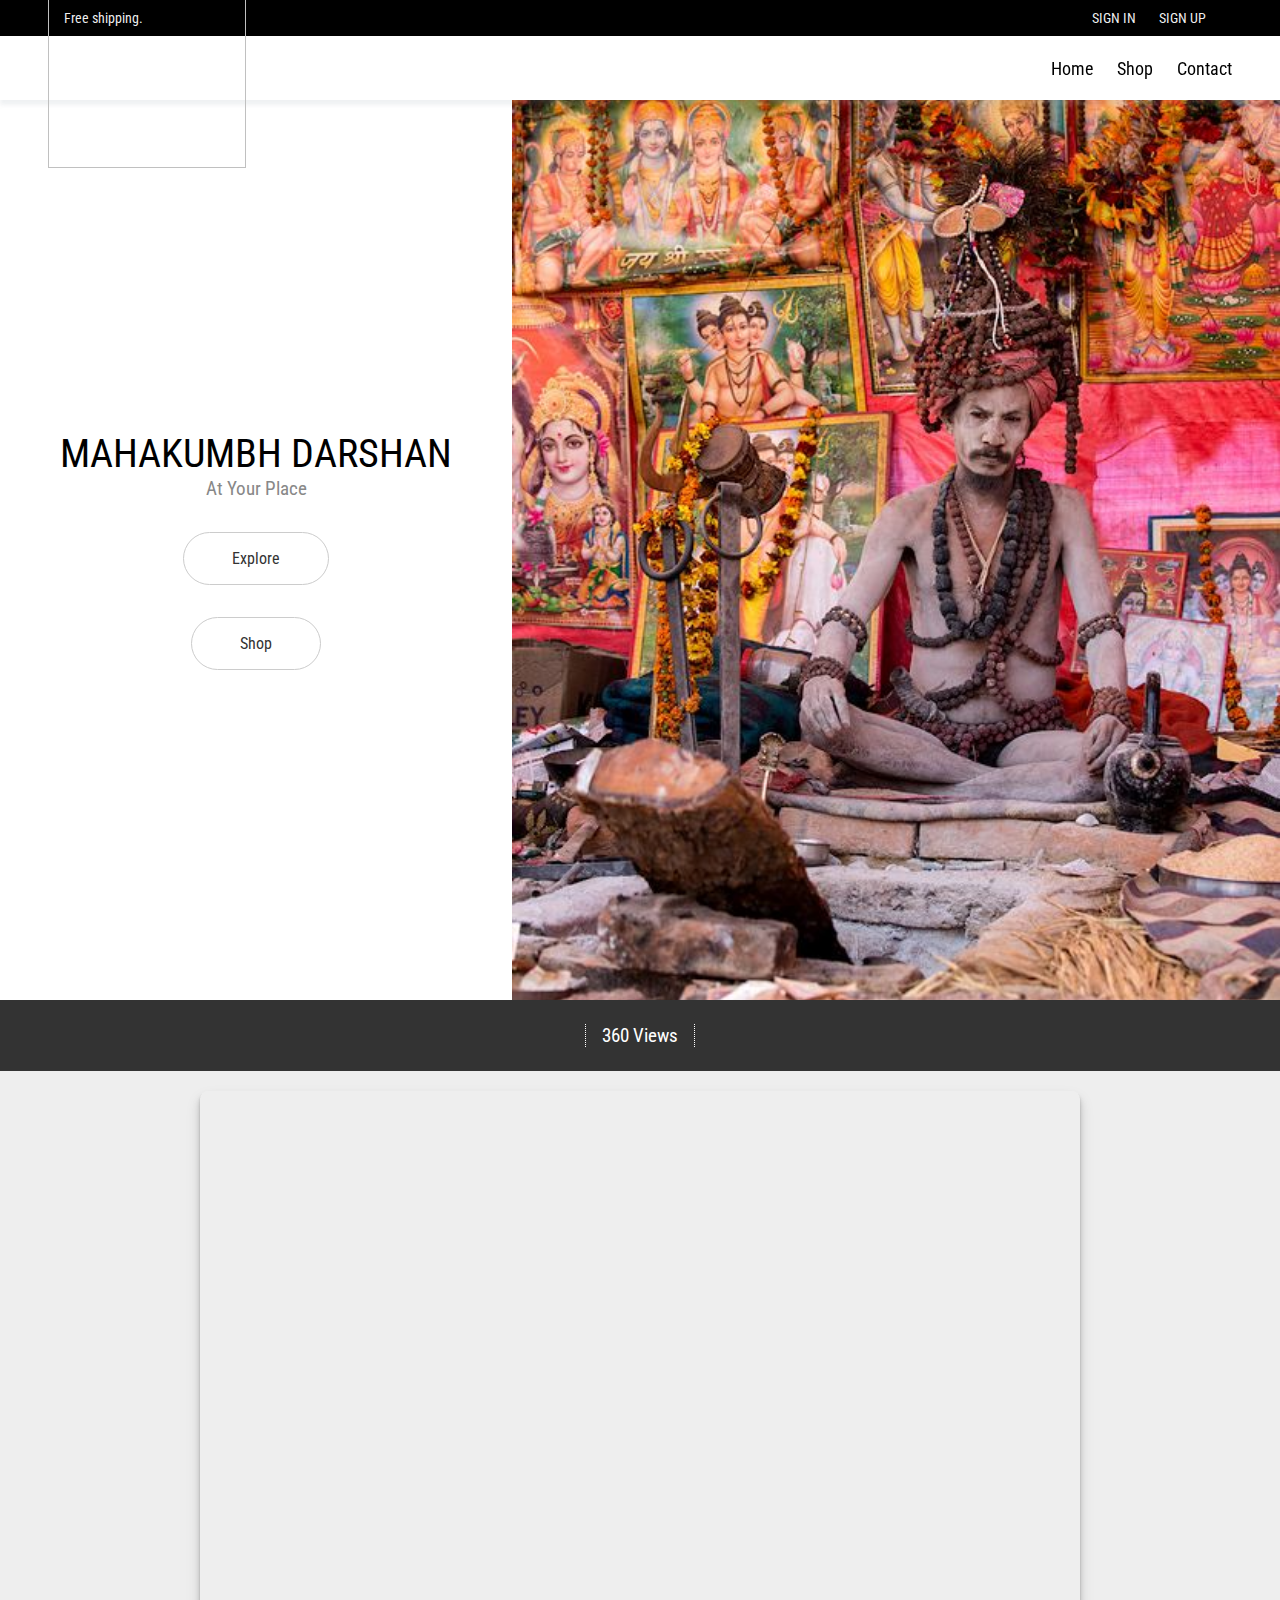
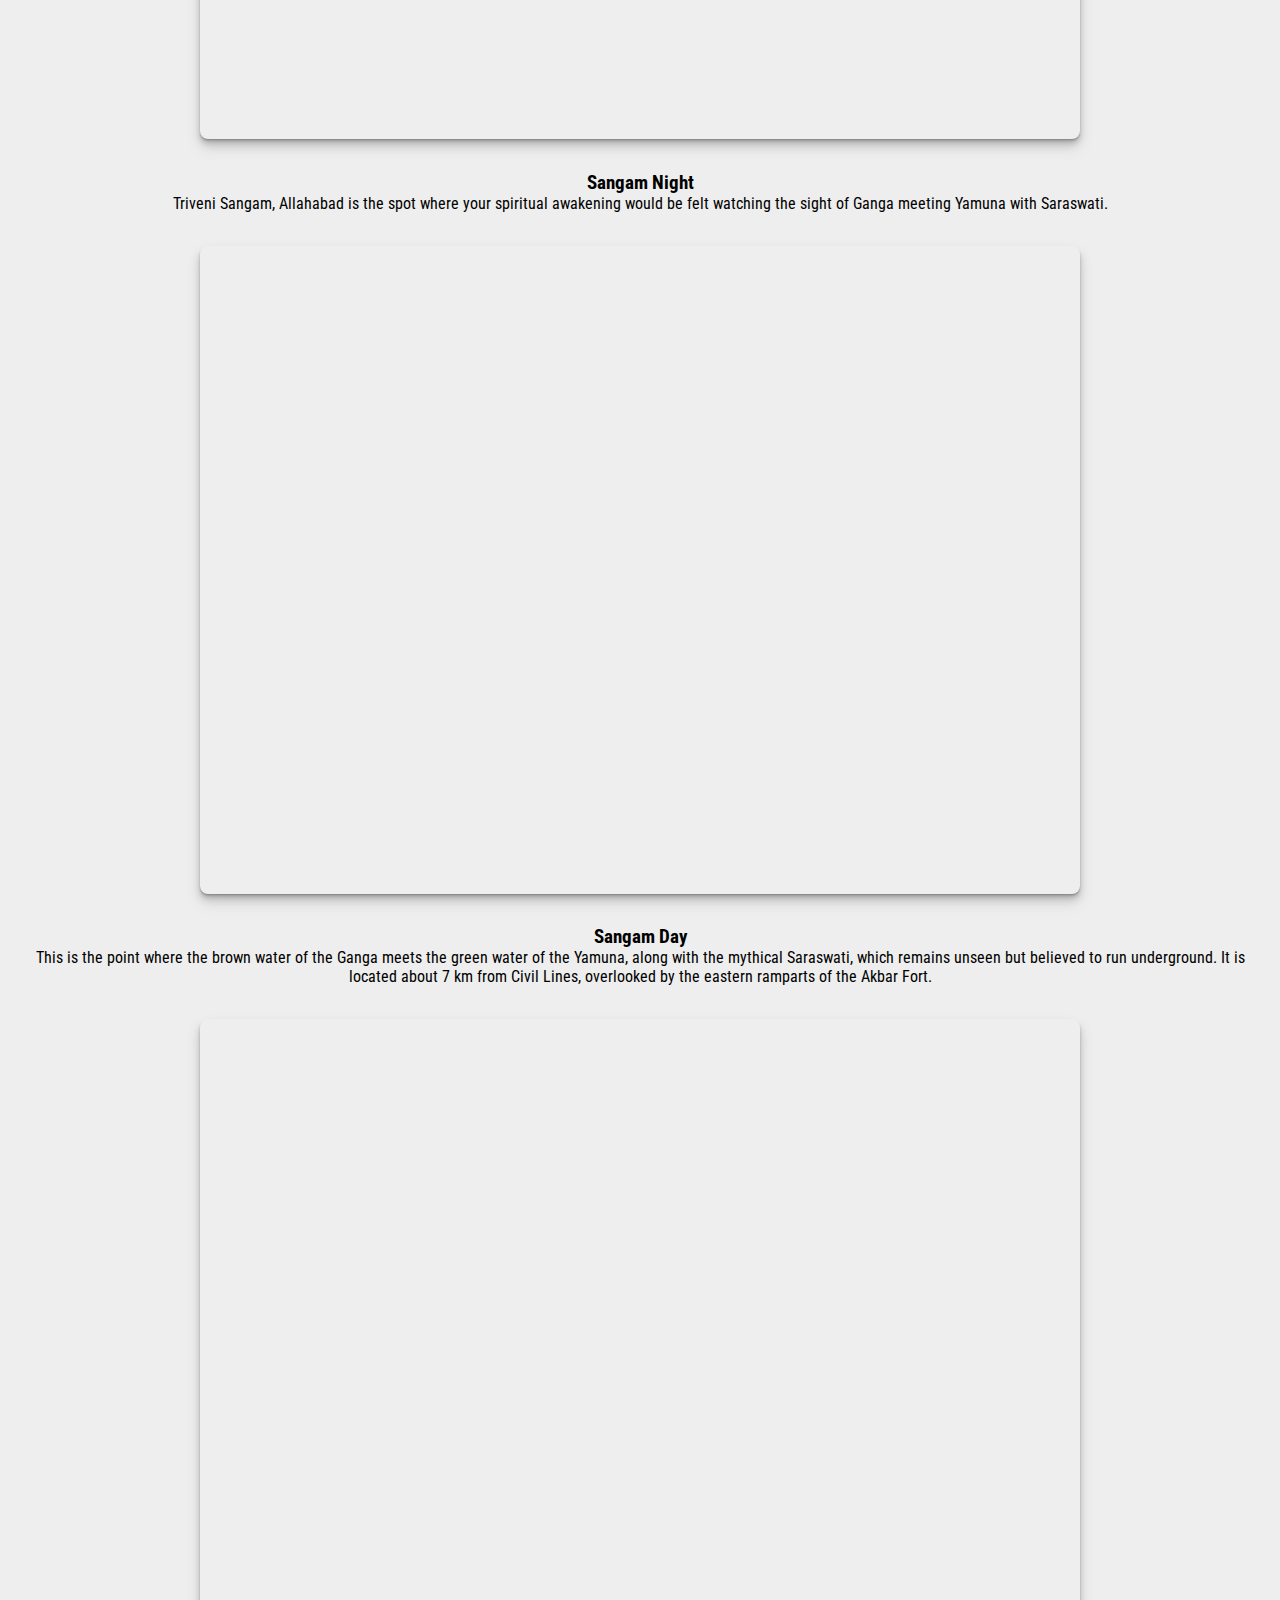
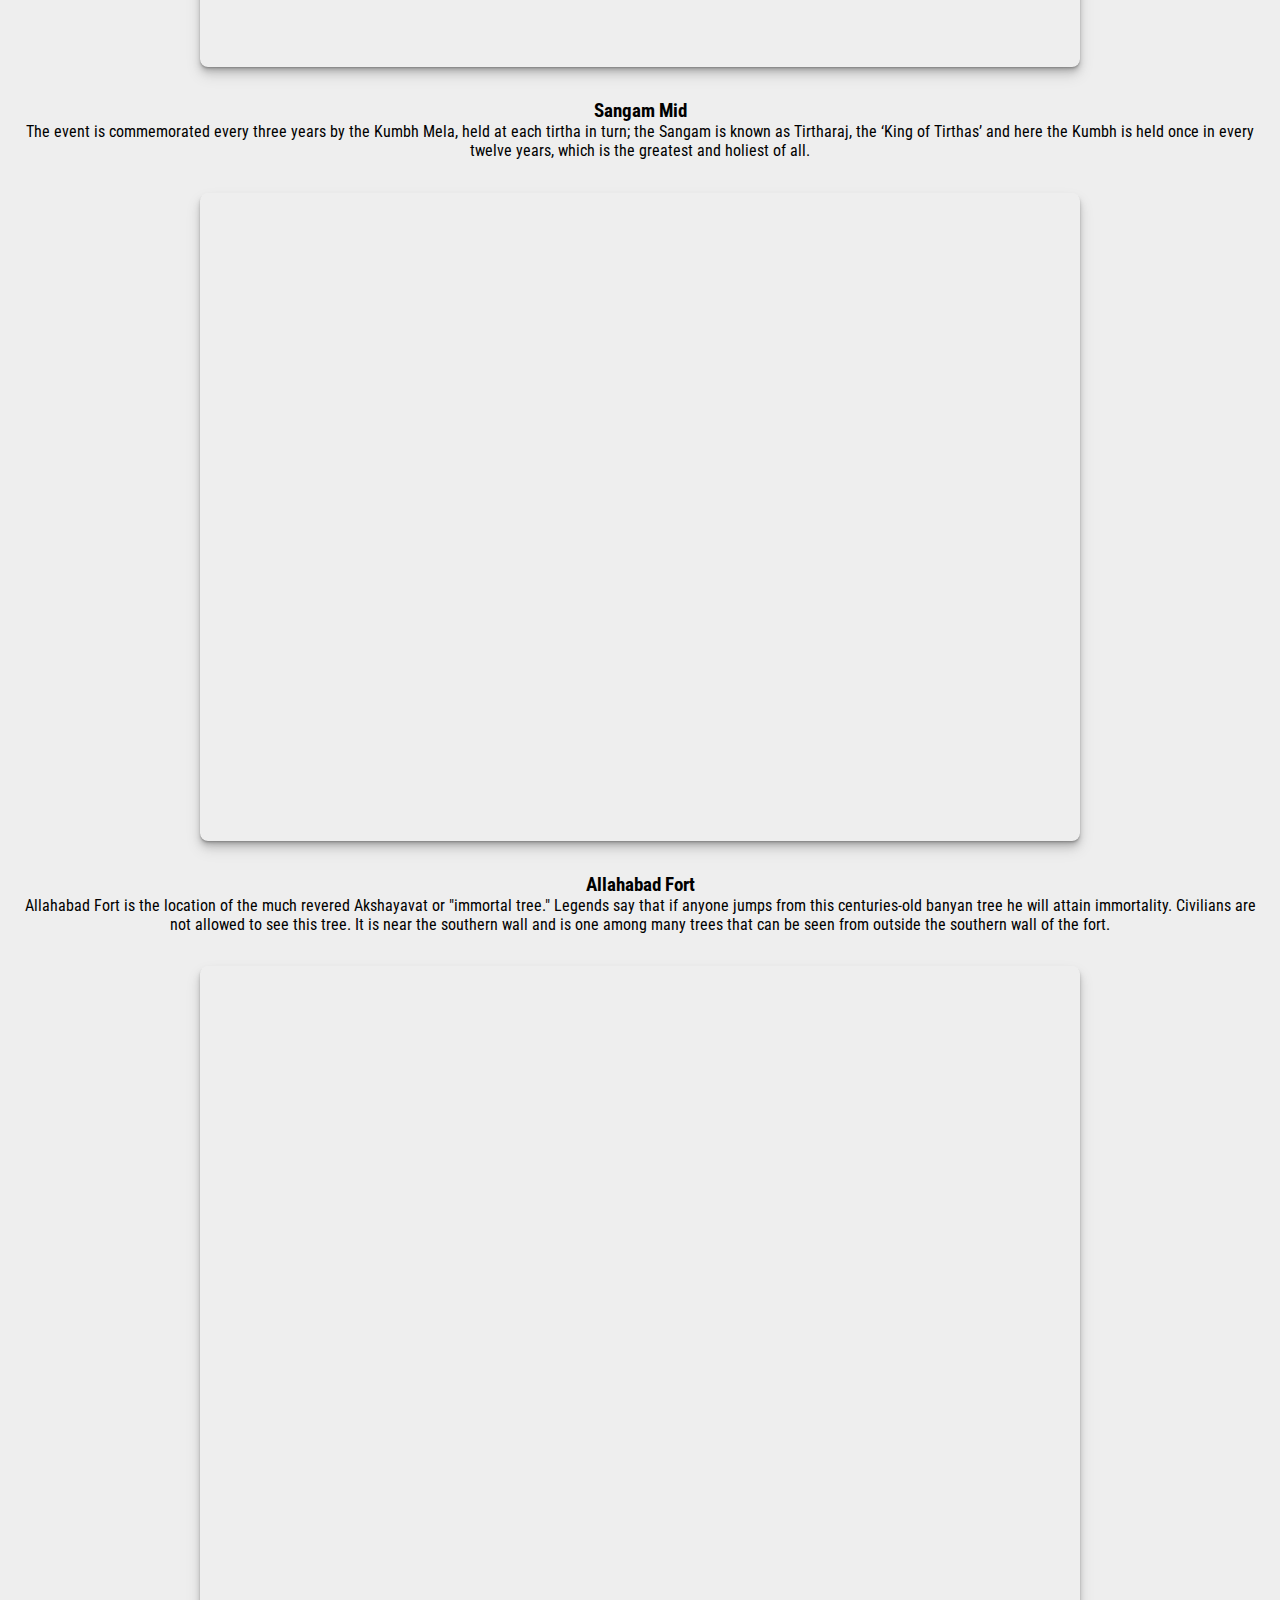
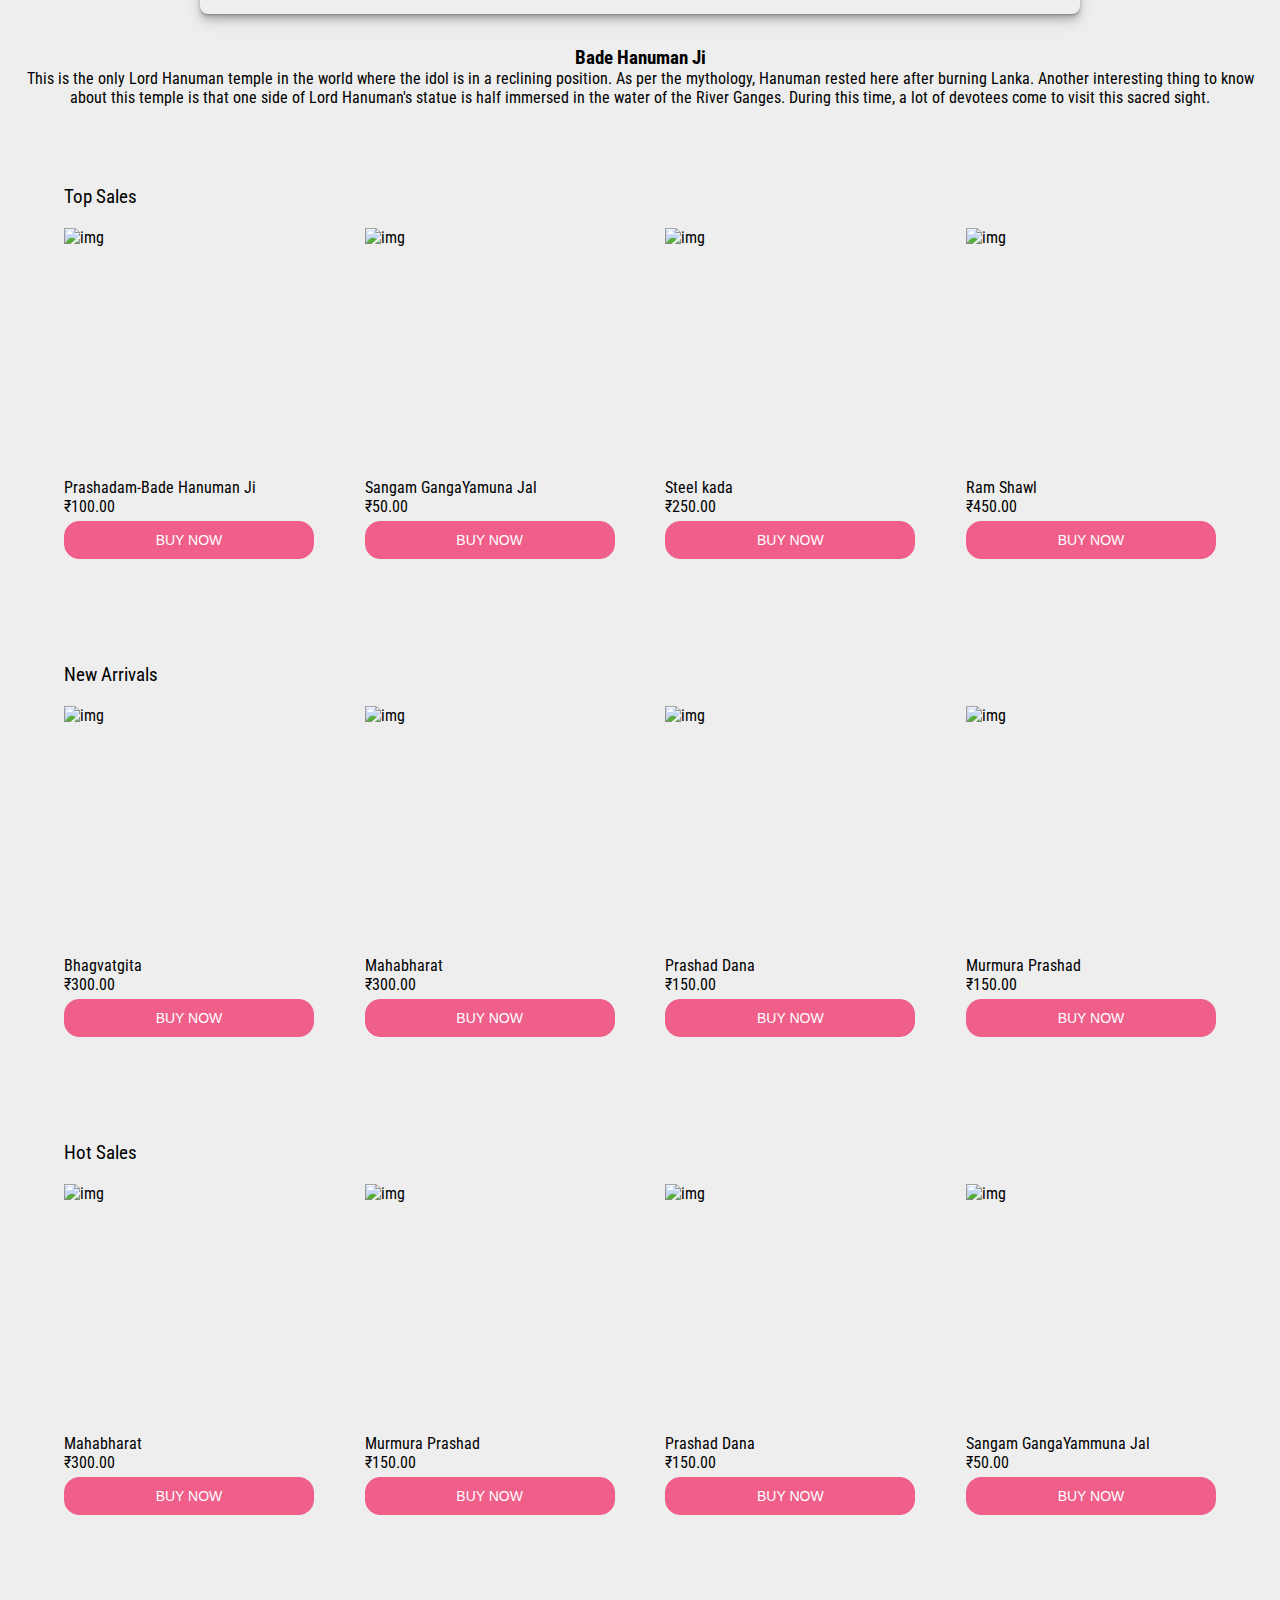
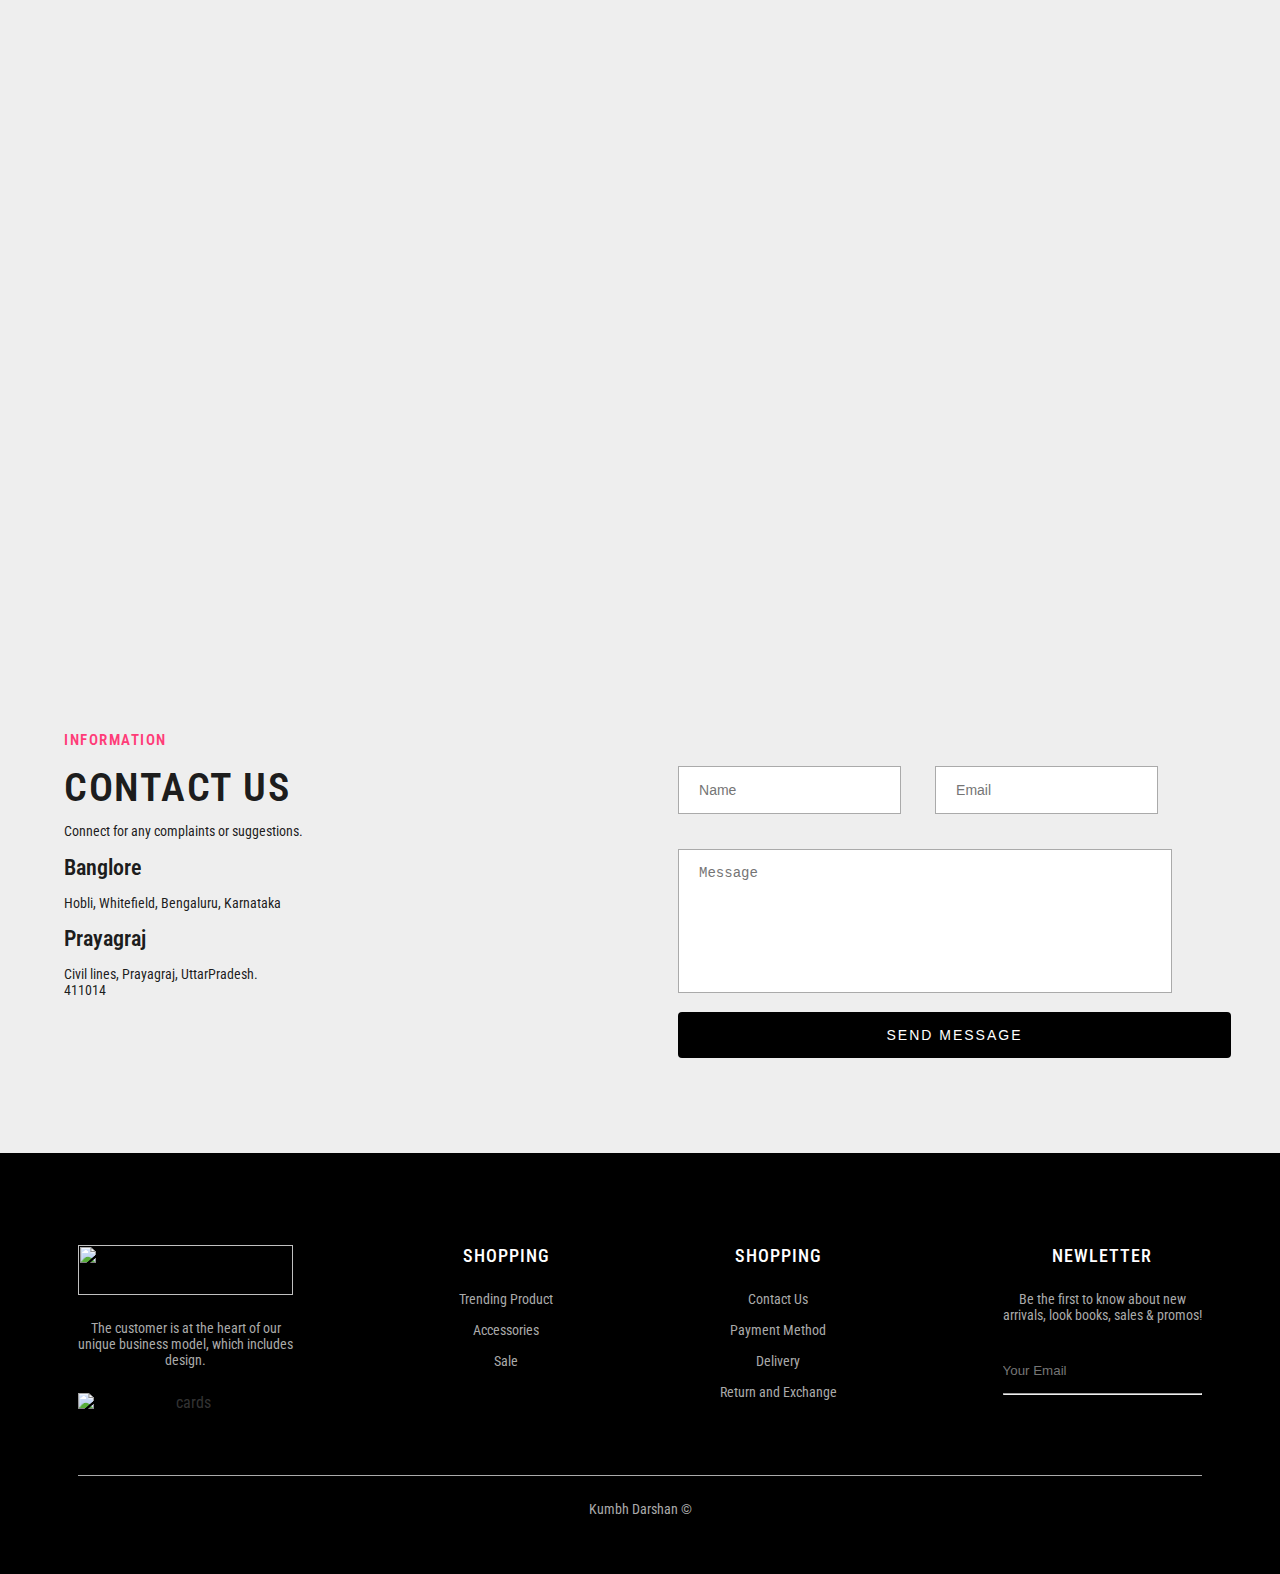
==== commit 2a6c1186: "Update index.html" ====
--- a/index.html
+++ b/index.html
@@ -66,27 +66,27 @@
             <iframe width="90%" height="500px" allowFullScreen="true" allow="accelerometer; magnetometer; gyroscope" style="display:block; margin:20px auto; border:0 none; max-width:880px;border-radius:8px; box-shadow: 0 1px 1px rgba(0,0,0,0.11),0 2px 2px rgba(0,0,0,0.11),0 4px 4px rgba(0,0,0,0.11),0 6px 8px rgba(0,0,0,0.11),0 8px 16px rgba(0,0,0,0.11);" src="https://panoraven.com/en/embed/jTrwweQgrR"></iframe>
             <div class="caption">
                 <h3>Sangam Night</h3>
-                <p>Lorem ipsum dolor sit amet consectetur adipisicing elit. Provident, error!</p>
+                <p>Triveni Sangam, Allahabad is the spot where your spiritual awakening would be felt watching the sight of Ganga meeting Yamuna with Saraswati.</p>
             </div>
             <iframe width="90%" height="500px" allowFullScreen="true" allow="accelerometer; magnetometer; gyroscope" style="display:block; margin:20px auto; border:0 none; max-width:880px;border-radius:8px; box-shadow: 0 1px 1px rgba(0,0,0,0.11),0 2px 2px rgba(0,0,0,0.11),0 4px 4px rgba(0,0,0,0.11),0 6px 8px rgba(0,0,0,0.11),0 8px 16px rgba(0,0,0,0.11);" src="https://panoraven.com/en/embed/pdoMkIxcBQ"></iframe>
             <div class="caption">
                 <h3>Sangam Day</h3>
-                <p>Lorem ipsum dolor sit amet consectetur adipisicing elit. Provident, error!</p>
+                <p>This is the point where the brown water of the Ganga meets the green water of the Yamuna, along with the mythical Saraswati, which remains unseen but believed to run underground. It is located about 7 km from Civil Lines, overlooked by the eastern ramparts of the Akbar Fort.</p>
             </div>
             <iframe width="90%" height="500px" allowFullScreen="true" allow="accelerometer; magnetometer; gyroscope" style="display:block; margin:20px auto; border:0 none; max-width:880px;border-radius:8px; box-shadow: 0 1px 1px rgba(0,0,0,0.11),0 2px 2px rgba(0,0,0,0.11),0 4px 4px rgba(0,0,0,0.11),0 6px 8px rgba(0,0,0,0.11),0 8px 16px rgba(0,0,0,0.11);" src="https://panoraven.com/en/embed/nCECe2tk6h"></iframe>
             <div class="caption">
                 <h3>Sangam Mid</h3>
-                <p>Lorem ipsum dolor sit amet consectetur adipisicing elit. Provident, error!</p>
+                <p>The event is commemorated every three years by the Kumbh Mela, held at each tirtha in turn; the Sangam is known as Tirtharaj, the ‘King of Tirthas’ and here the Kumbh is held once in every twelve years, which is the greatest and holiest of all.</p>
             </div>
             <iframe width="90%" height="500px" allowFullScreen="true" allow="accelerometer; magnetometer; gyroscope" style="display:block; margin:20px auto; border:0 none; max-width:880px;border-radius:8px; box-shadow: 0 1px 1px rgba(0,0,0,0.11),0 2px 2px rgba(0,0,0,0.11),0 4px 4px rgba(0,0,0,0.11),0 6px 8px rgba(0,0,0,0.11),0 8px 16px rgba(0,0,0,0.11);" src="https://panoraven.com/en/embed/bdlbmNGIVi"></iframe>
             <div class="caption">
                 <h3>Allahabad Fort</h3>
-                <p>Lorem ipsum dolor sit amet consectetur adipisicing elit. Provident, error!</p>
+                <p>Allahabad Fort is the location of the much revered Akshayavat or "immortal tree." Legends say that if anyone jumps from this centuries-old banyan tree he will attain immortality. Civilians are not allowed to see this tree. It is near the southern wall and is one among many trees that can be seen from outside the southern wall of the fort.</p>
             </div>
             <iframe width="90%" height="500px" allowFullScreen="true" allow="accelerometer; magnetometer; gyroscope" style="display:block; margin:20px auto; border:0 none; max-width:880px;border-radius:8px; box-shadow: 0 1px 1px rgba(0,0,0,0.11),0 2px 2px rgba(0,0,0,0.11),0 4px 4px rgba(0,0,0,0.11),0 6px 8px rgba(0,0,0,0.11),0 8px 16px rgba(0,0,0,0.11);" src="https://panoraven.com/en/embed/jSOY382DZ3"></iframe>
             <div class="caption">
                 <h3>Bade Hanuman Ji</h3>
-                <p>Lorem ipsum dolor sit amet consectetur adipisicing elit. Provident, error!</p>
+                <p>This is the only Lord Hanuman temple in the world where the idol is in a reclining position. As per the mythology, Hanuman rested here after burning Lanka. Another interesting thing to know about this temple is that one side of Lord Hanuman's statue is half immersed in the water of the River Ganges. During this time, a lot of devotees come to visit this sacred sight.</p>
             </div>
         </div>
     </main>
